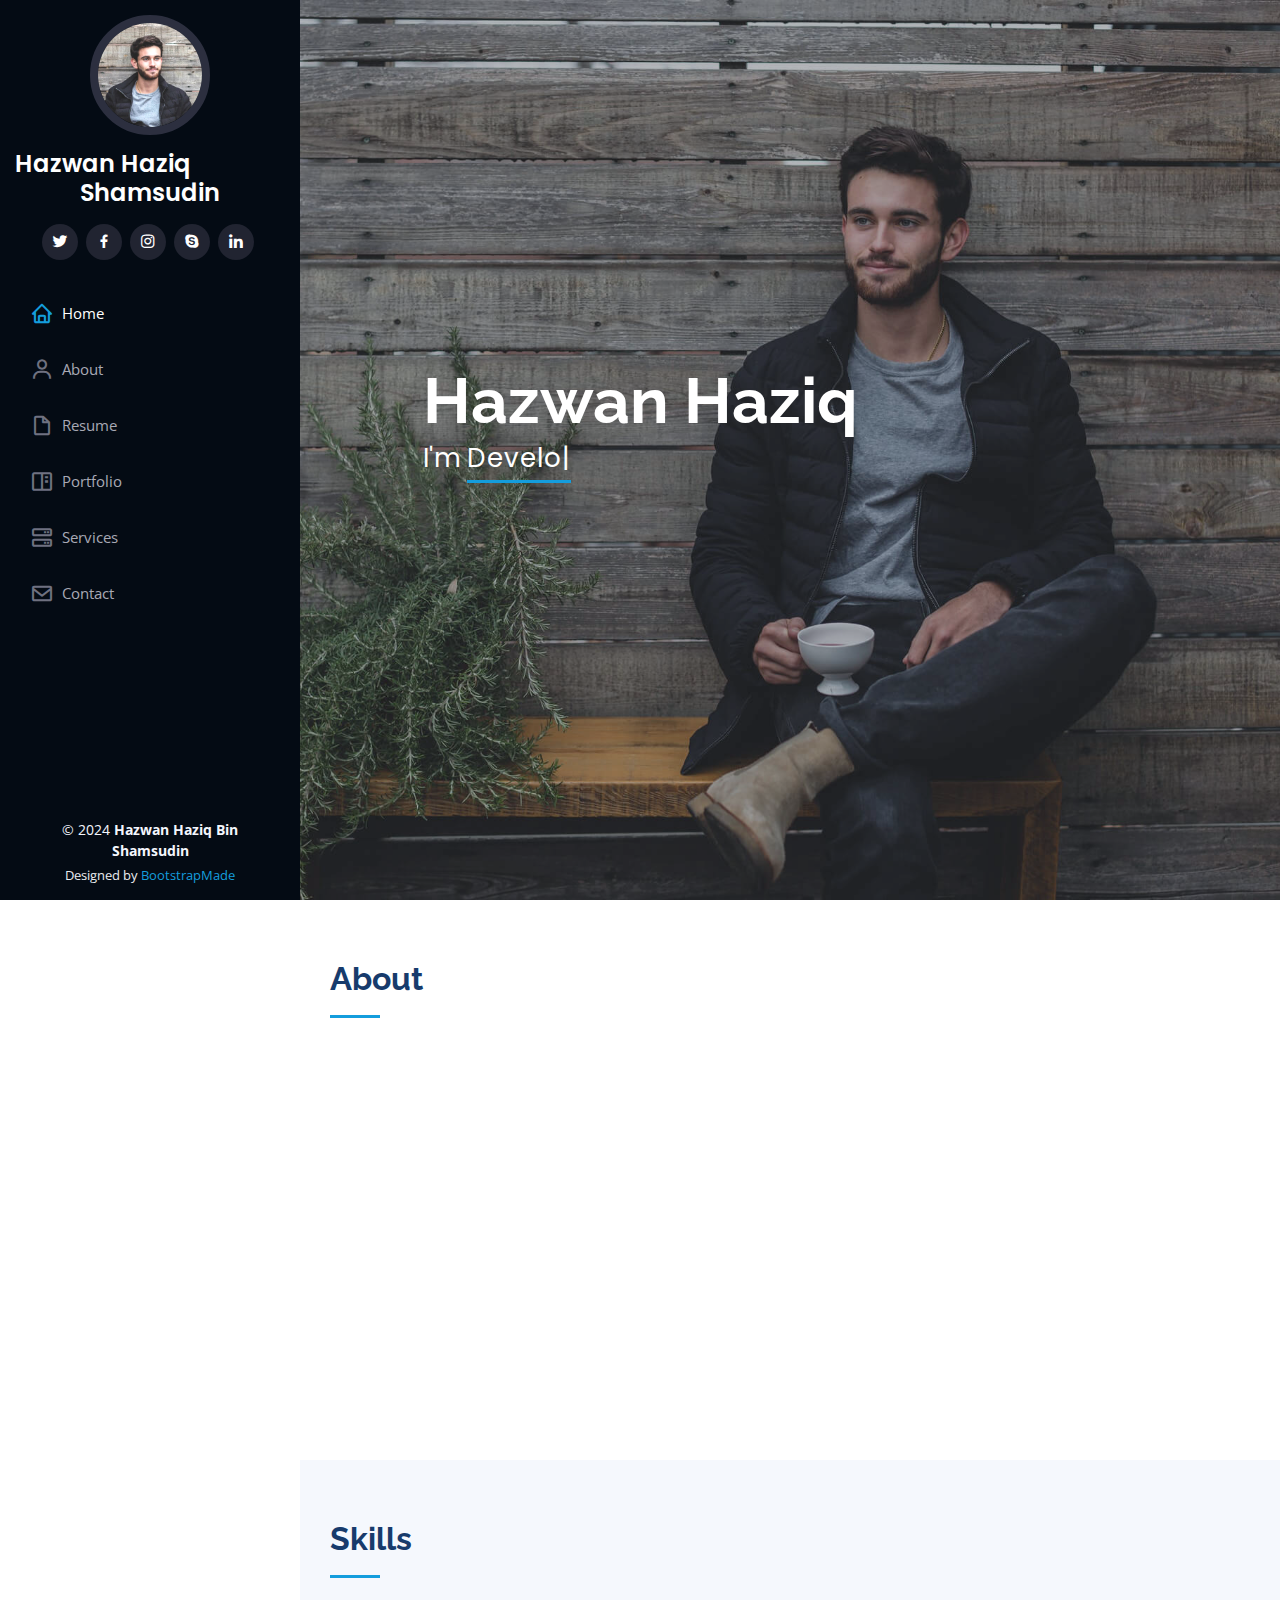
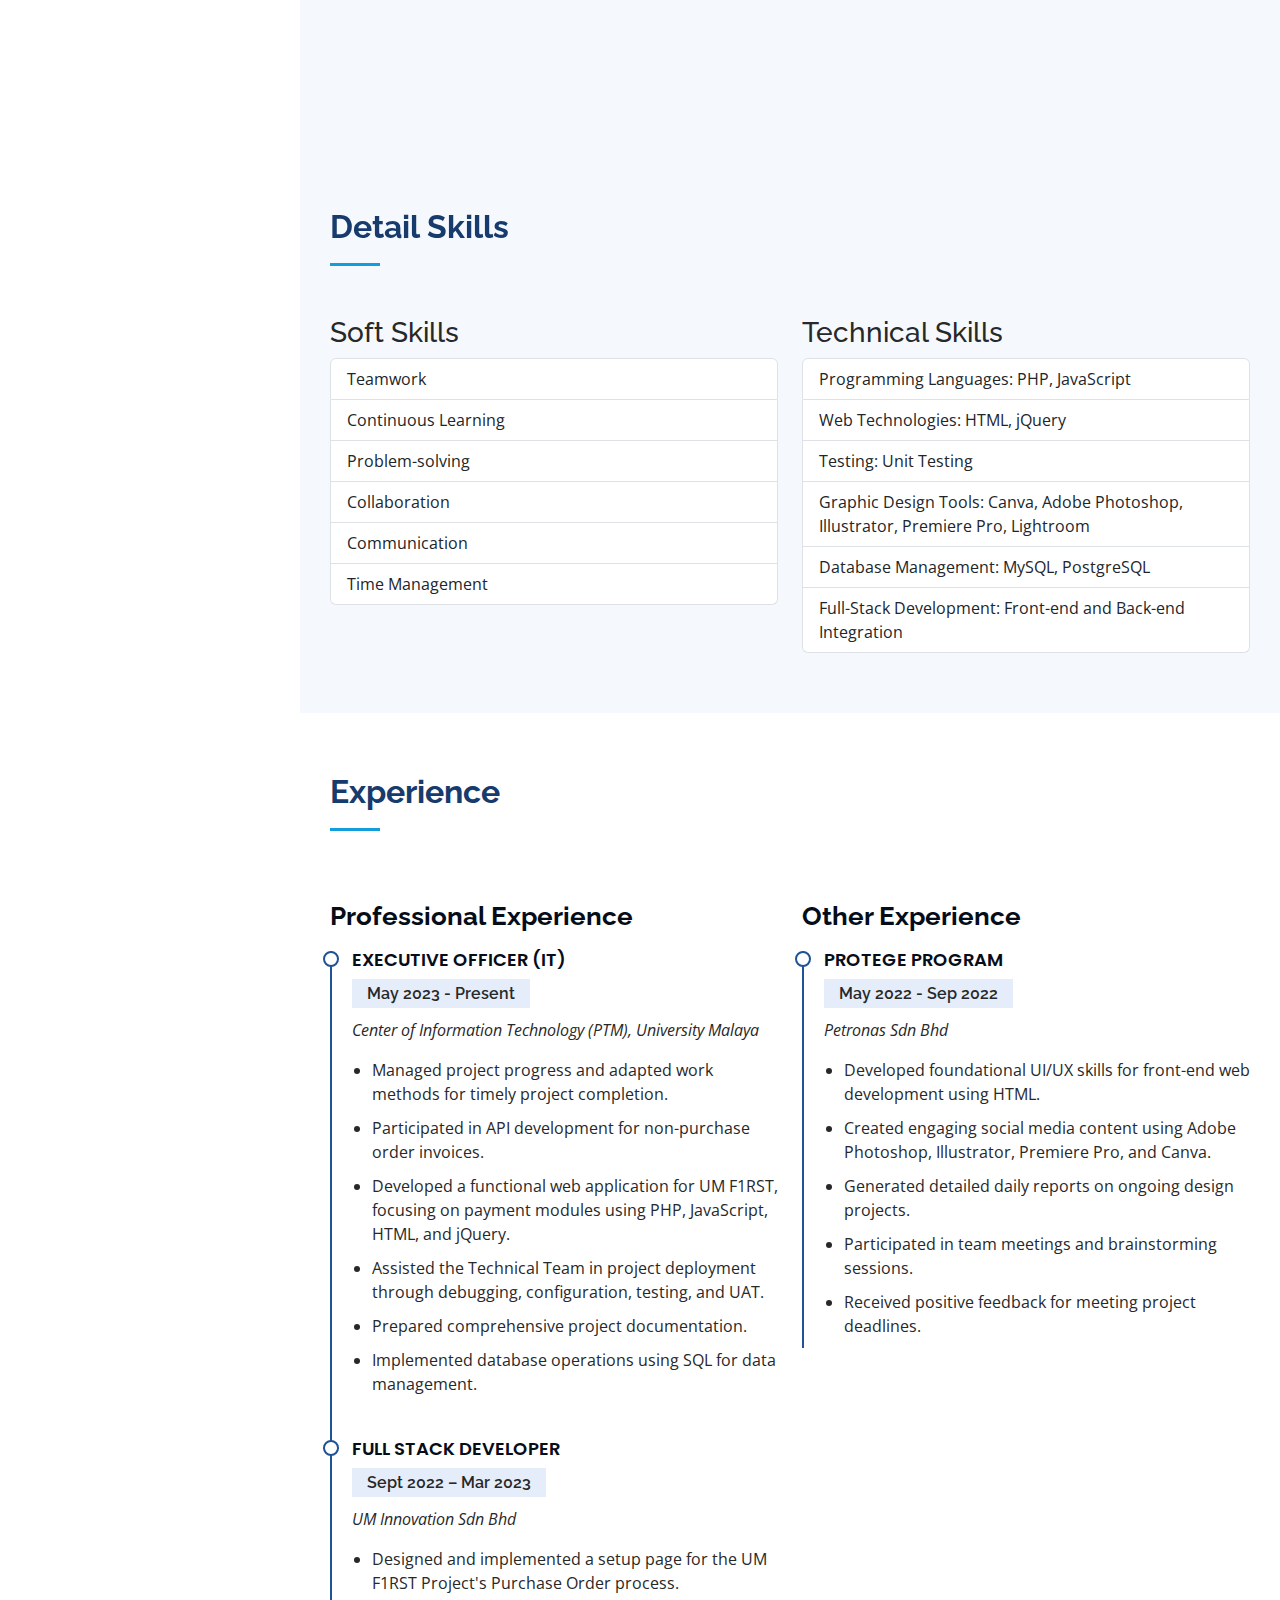
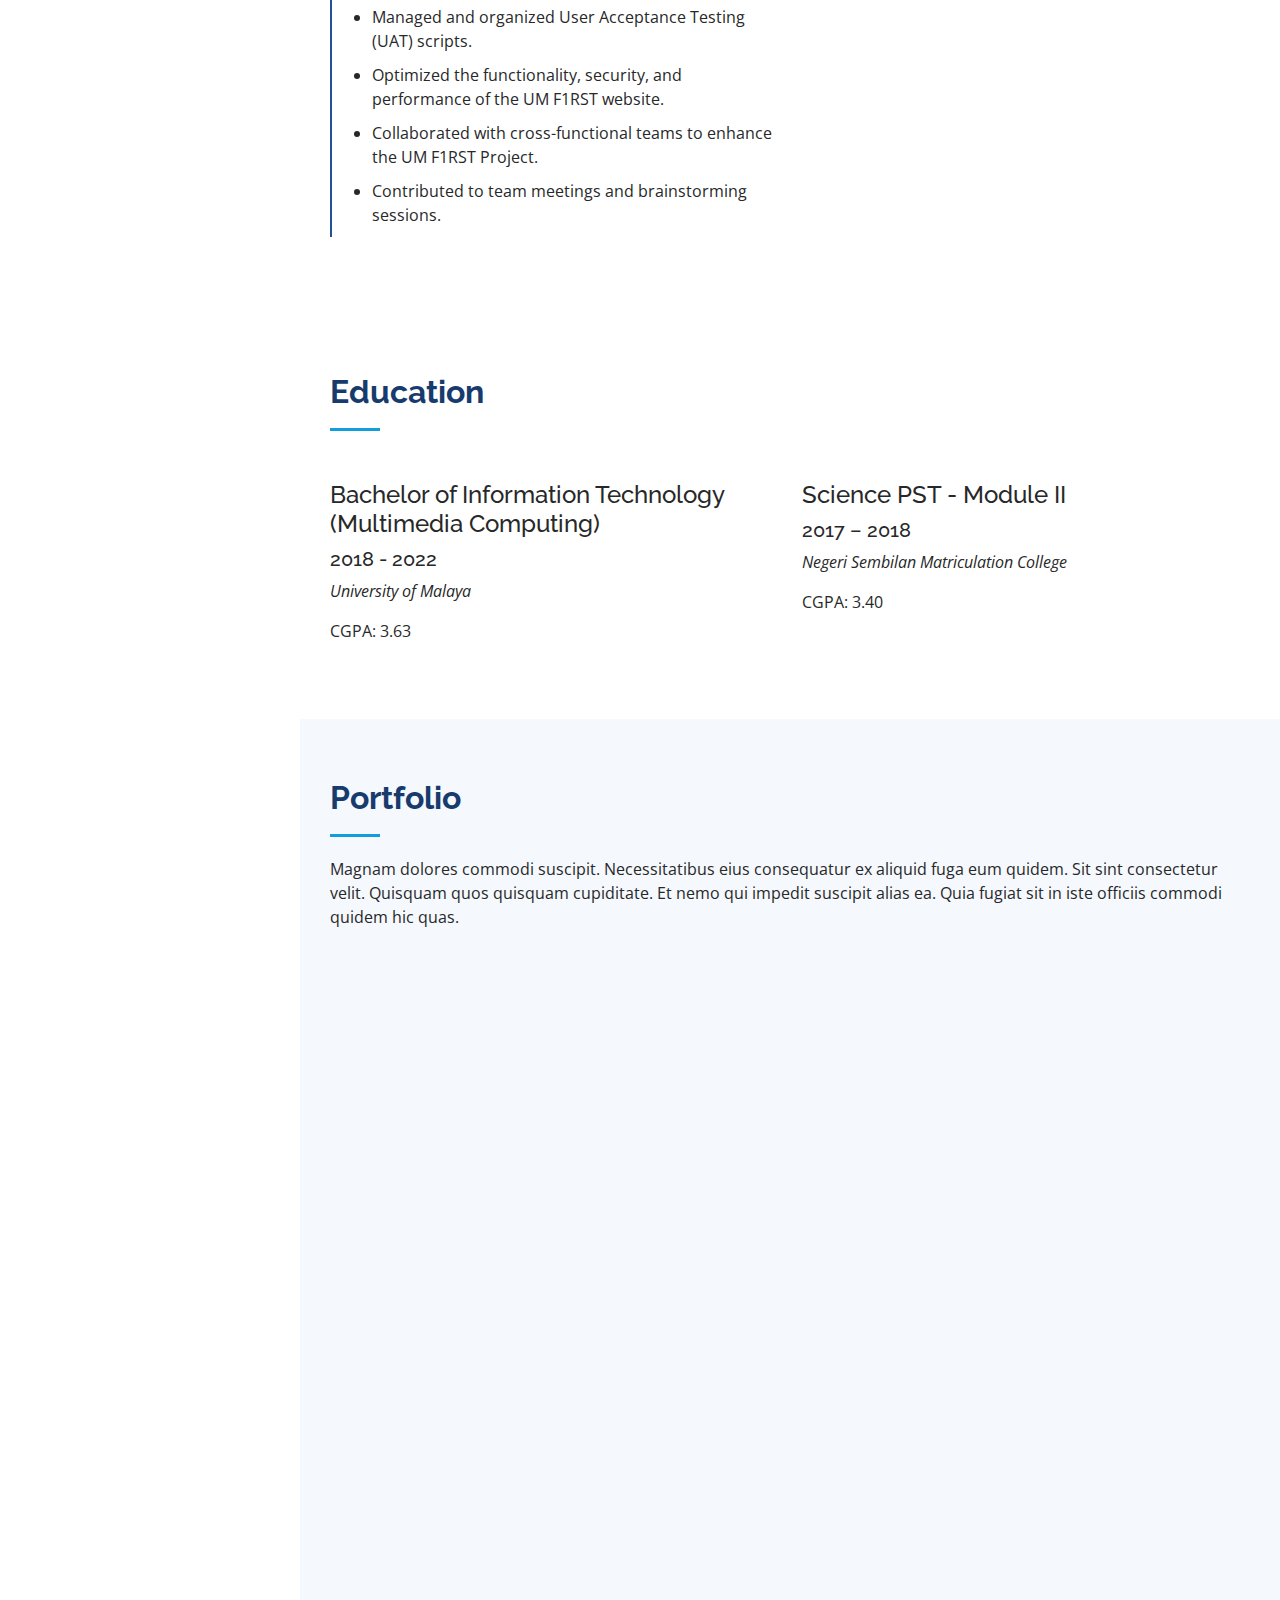
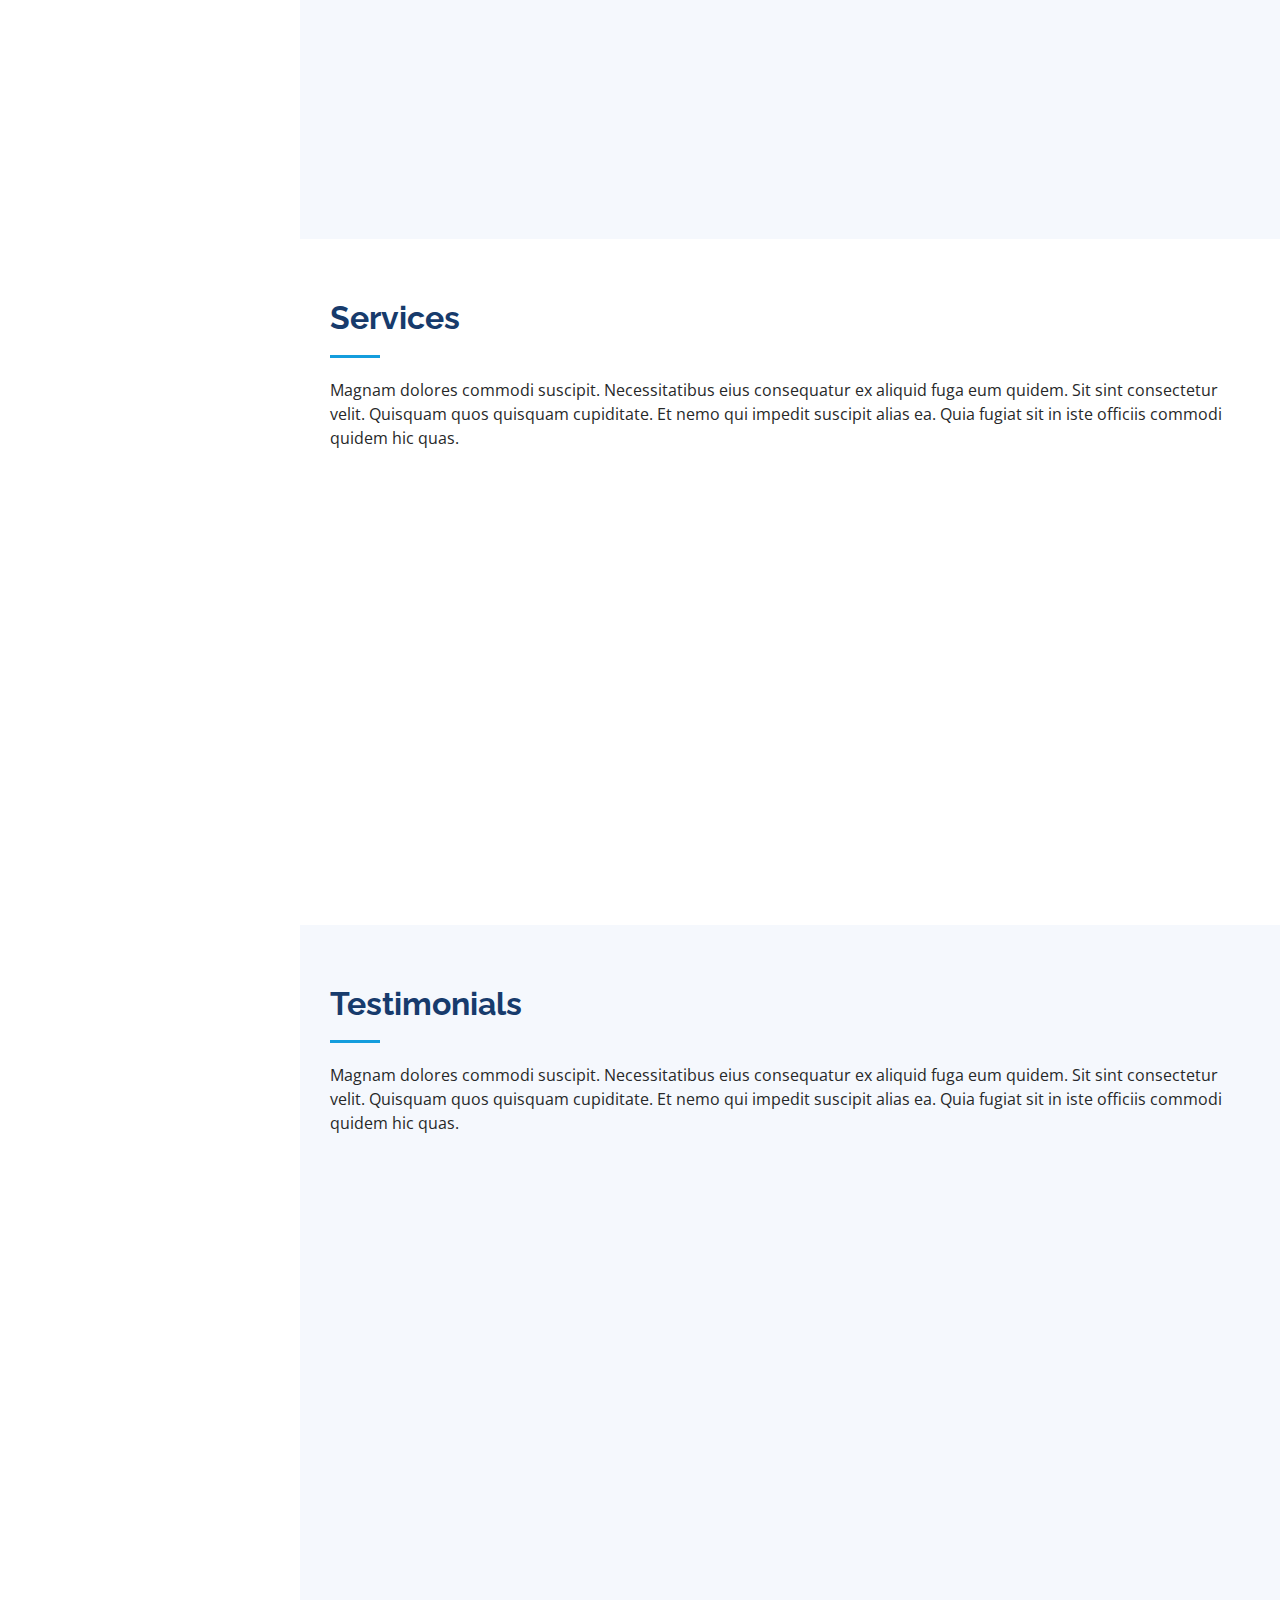
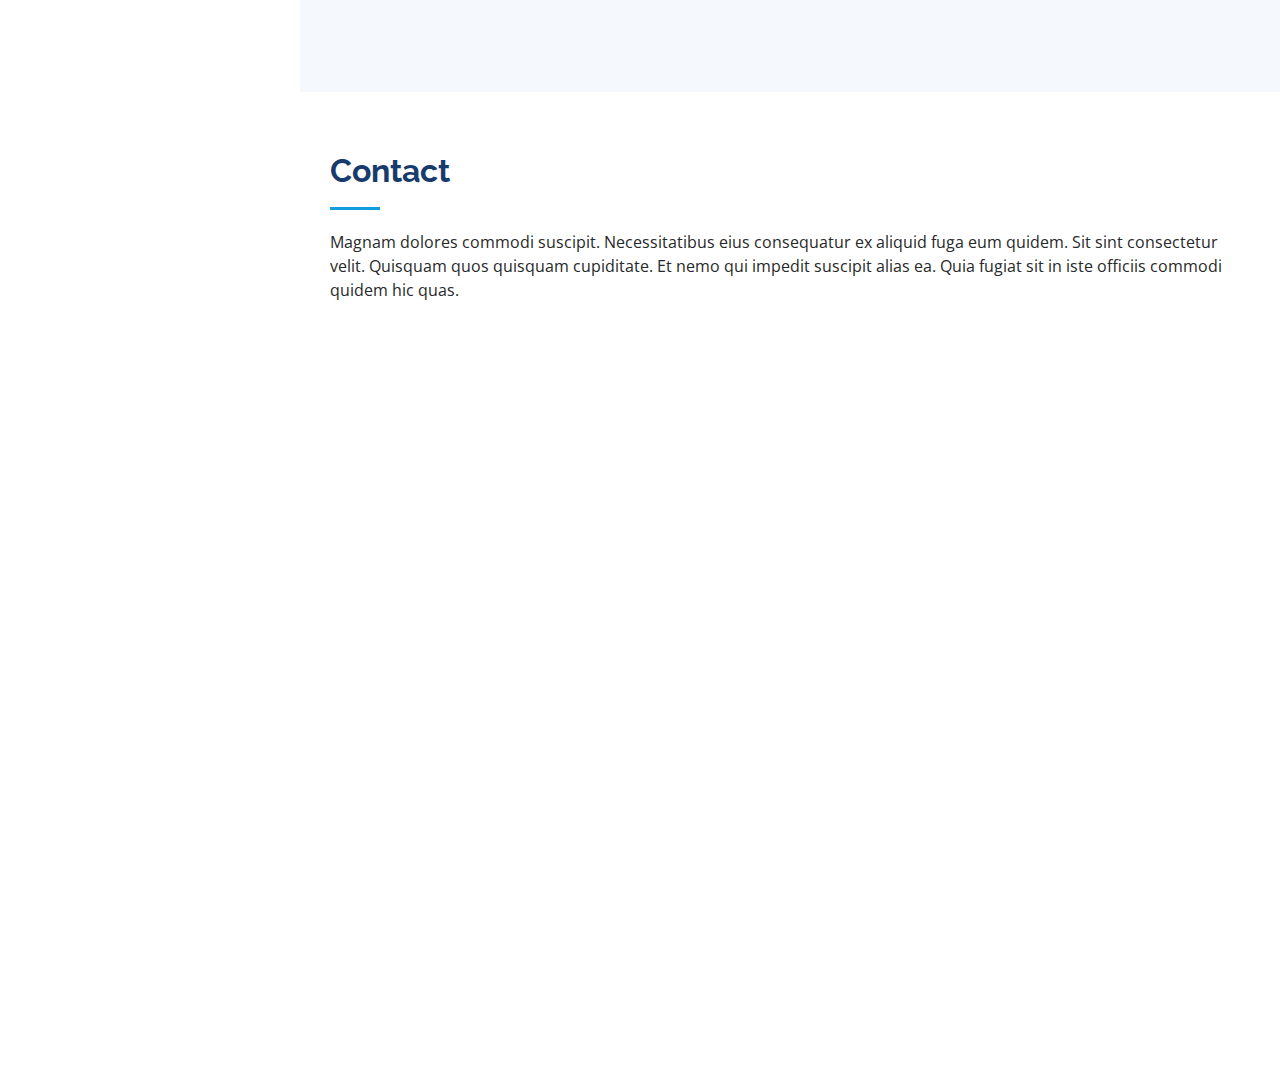
==== index.html @ f0f57003 "hantar" ====
<!DOCTYPE html>
<html lang="en">

<head>
  <meta charset="utf-8">
  <meta content="width=device-width, initial-scale=1.0" name="viewport">

  <title>iPortfolio Bootstrap Template - Index</title>
  <meta content="" name="description">
  <meta content="" name="keywords">

  <!-- Favicons -->
  <link href="assets/img/favicon.png" rel="icon">
  <link href="assets/img/apple-touch-icon.png" rel="apple-touch-icon">

  <!-- Google Fonts -->
  <link href="https://fonts.googleapis.com/css?family=Open+Sans:300,300i,400,400i,600,600i,700,700i|Raleway:300,300i,400,400i,500,500i,600,600i,700,700i|Poppins:300,300i,400,400i,500,500i,600,600i,700,700i" rel="stylesheet">

  <!-- Vendor CSS Files -->
  <link href="assets/vendor/aos/aos.css" rel="stylesheet">
  <link href="assets/vendor/bootstrap/css/bootstrap.min.css" rel="stylesheet">
  <link href="assets/vendor/bootstrap-icons/bootstrap-icons.css" rel="stylesheet">
  <link href="assets/vendor/boxicons/css/boxicons.min.css" rel="stylesheet">
  <link href="assets/vendor/glightbox/css/glightbox.min.css" rel="stylesheet">
  <link href="assets/vendor/swiper/swiper-bundle.min.css" rel="stylesheet">

  <!-- Template Main CSS File -->
  <link href="assets/css/style.css" rel="stylesheet">

  <!-- =======================================================
  * Template Name: iPortfolio
  * Template URL: https://bootstrapmade.com/iportfolio-bootstrap-portfolio-websites-template/
  * Updated: Mar 17 2024 with Bootstrap v5.3.3
  * Author: BootstrapMade.com
  * License: https://bootstrapmade.com/license/
  ======================================================== -->
</head>

<body>

  <!-- ======= Mobile nav toggle button ======= -->
  <i class="bi bi-list mobile-nav-toggle d-xl-none"></i>

  <!-- ======= Header ======= -->
  <header id="header">
    <div class="d-flex flex-column">

      <div class="profile">
        <img src="assets/img/profile-img.jpg" alt="" class="img-fluid rounded-circle">
        <h1 class="text-light"><a href="index.html">Hazwan Haziq Shamsudin</a></h1>
        <div class="social-links mt-3 text-center">
          <a href="#" class="twitter"><i class="bx bxl-twitter"></i></a>
          <a href="#" class="facebook"><i class="bx bxl-facebook"></i></a>
          <a href="#" class="instagram"><i class="bx bxl-instagram"></i></a>
          <a href="#" class="google-plus"><i class="bx bxl-skype"></i></a>
          <a href="#" class="linkedin"><i class="bx bxl-linkedin"></i></a>
        </div>
      </div>

      <nav id="navbar" class="nav-menu navbar">
        <ul>
          <li><a href="#hero" class="nav-link scrollto active"><i class="bx bx-home"></i> <span>Home</span></a></li>
          <li><a href="#about" class="nav-link scrollto"><i class="bx bx-user"></i> <span>About</span></a></li>
          <li><a href="#resume" class="nav-link scrollto"><i class="bx bx-file-blank"></i> <span>Resume</span></a></li>
          <li><a href="#portfolio" class="nav-link scrollto"><i class="bx bx-book-content"></i> <span>Portfolio</span></a></li>
          <li><a href="#services" class="nav-link scrollto"><i class="bx bx-server"></i> <span>Services</span></a></li>
          <li><a href="#contact" class="nav-link scrollto"><i class="bx bx-envelope"></i> <span>Contact</span></a></li>
        </ul>
      </nav><!-- .nav-menu -->
    </div>
  </header><!-- End Header -->

  <!-- ======= Hero Section ======= -->
  <section id="hero" class="d-flex flex-column justify-content-center align-items-center">
    <div class="hero-container" data-aos="fade-in">
      <h1>Hazwan Haziq</h1>
      <p>I'm <span class="typed" data-typed-items="Developer, Programmer, Smart, Handsome"></span></p>
    </div>
  </section><!-- End Hero -->

  <main id="main">

    <!-- ======= About Section ======= -->
    <section id="about" class="about">
      <div class="container">

        <div class="section-title">
          <h2>About</h2>
        </div>

        <div class="row">
          <div class="col-lg-4" data-aos="fade-right">
            <img src="assets/img/profile-img.jpg" class="img-fluid" alt="">
          </div>
          <div class="col-lg-8 pt-4 pt-lg-0 content" data-aos="fade-left">
            <h3>Software Engineer &amp; Web Developer.</h3>
            <p class="fst-italic">
              Experienced Software Engineer with a Bachelor's degree in Information Technology 
            from the University of Malaya. Skilled in full-stack development, project management, 
            and technical support. Proficient in PHP, JavaScript, HTML, jQuery, and database 
            management. Proven track record of delivering high-quality web applications and 
            optimizing workflows. Seeking a dynamic role to leverage expertise in software 
            development and contribute effectively to innovative projects. 
            </p>
            <div class="row">
              <div class="col-lg-6">
                <ul>
                  <li><i class="bi bi-chevron-right"></i> <strong>Phone:</strong> <span>0173119159</span></li>
                  <li><i class="bi bi-chevron-right"></i> <strong>Email:</strong> <span>hzwnhzq99@gmail.com</span></li>
                  <li><i class="bi bi-chevron-right"></i> <strong>Location:</strong> <span>Rawang, Selangor</span></li>
                </ul>
              </div>
              <div class="col-lg-6">
                <ul>
                  <li><i class="bi bi-chevron-right"></i> <strong>Education:</strong> <span>Degree</span></li>
                  <li><i class="bi bi-chevron-right"></i> <strong>Transport:</strong> <span>Own Transportation</span></li>
                  <li><i class="bi bi-chevron-right"></i> <strong>Availability:</strong> <span>1 Month after notice</span></li>
                </ul>
              </div>
            </div>
            
          </div>
        </div>

      </div>
    </section><!-- End About Section -->

    <!-- ======= Facts Section ======= -->
    <!-- <section id="facts" class="facts">
      <div class="container">

        <div class="section-title">
          <h2>Facts</h2>
          <p>Magnam dolores commodi suscipit. Necessitatibus eius consequatur ex aliquid fuga eum quidem. Sit sint consectetur velit. Quisquam quos quisquam cupiditate. Et nemo qui impedit suscipit alias ea. Quia fugiat sit in iste officiis commodi quidem hic quas.</p>
        </div>

        <div class="row no-gutters">

          <div class="col-lg-3 col-md-6 d-md-flex align-items-md-stretch" data-aos="fade-up">
            <div class="count-box">
              <i class="bi bi-emoji-smile"></i>
              <span data-purecounter-start="0" data-purecounter-end="232" data-purecounter-duration="1" class="purecounter"></span>
              <p><strong>Happy Clients</strong> consequuntur quae</p>
            </div>
          </div>

          <div class="col-lg-3 col-md-6 d-md-flex align-items-md-stretch" data-aos="fade-up" data-aos-delay="100">
            <div class="count-box">
              <i class="bi bi-journal-richtext"></i>
              <span data-purecounter-start="0" data-purecounter-end="521" data-purecounter-duration="1" class="purecounter"></span>
              <p><strong>Projects</strong> adipisci atque cum quia aut</p>
            </div>
          </div>

          <div class="col-lg-3 col-md-6 d-md-flex align-items-md-stretch" data-aos="fade-up" data-aos-delay="200">
            <div class="count-box">
              <i class="bi bi-headset"></i>
              <span data-purecounter-start="0" data-purecounter-end="1453" data-purecounter-duration="1" class="purecounter"></span>
              <p><strong>Hours Of Support</strong> aut commodi quaerat</p>
            </div>
          </div>

          <div class="col-lg-3 col-md-6 d-md-flex align-items-md-stretch" data-aos="fade-up" data-aos-delay="300">
            <div class="count-box">
              <i class="bi bi-people"></i>
              <span data-purecounter-start="0" data-purecounter-end="32" data-purecounter-duration="1" class="purecounter"></span>
              <p><strong>Hard Workers</strong> rerum asperiores dolor</p>
            </div>
          </div>

        </div>

      </div>
    </section>End Facts Section -->

    <!-- ======= Skills Section ======= -->
    <section id="skills" class="skills section-bg">
      <div class="container">

        <div class="section-title">
          <h2>Skills</h2>
        </div>

        <div class="row skills-content">

          <div class="col-lg-6" data-aos="fade-up">

            <div class="progress">
              <span class="skill">HTML <i class="val">100%</i></span>
              <div class="progress-bar-wrap">
                <div class="progress-bar" role="progressbar" aria-valuenow="100" aria-valuemin="0" aria-valuemax="100"></div>
              </div>
            </div>

            <div class="progress">
              <span class="skill">CSS <i class="val">90%</i></span>
              <div class="progress-bar-wrap">
                <div class="progress-bar" role="progressbar" aria-valuenow="90" aria-valuemin="0" aria-valuemax="100"></div>
              </div>
            </div>

            <div class="progress">
              <span class="skill">JavaScript <i class="val">75%</i></span>
              <div class="progress-bar-wrap">
                <div class="progress-bar" role="progressbar" aria-valuenow="75" aria-valuemin="0" aria-valuemax="100"></div>
              </div>
            </div>

          </div>

          <div class="col-lg-6" data-aos="fade-up" data-aos-delay="100">

            <div class="progress">
              <span class="skill">PHP <i class="val">100%</i></span>
              <div class="progress-bar-wrap">
                <div class="progress-bar" role="progressbar" aria-valuenow="100" aria-valuemin="0" aria-valuemax="100"></div>
              </div>
            </div>

            <div class="progress">
              <span class="skill">Laravel <i class="val">90%</i></span>
              <div class="progress-bar-wrap">
                <div class="progress-bar" role="progressbar" aria-valuenow="90" aria-valuemin="0" aria-valuemax="100"></div>
              </div>
            </div>

            <div class="progress">
              <span class="skill">Photoshop <i class="val">80%</i></span>
              <div class="progress-bar-wrap">
                <div class="progress-bar" role="progressbar" aria-valuenow="80" aria-valuemin="0" aria-valuemax="100"></div>
              </div>
            </div>

          </div>
          <div class="section-title">
            <h2>Detail Skills</h2>
          </div>
          <div class="col-lg-6">
            <h3>Soft Skills</h3>
            <ul class="list-group">
              <li class="list-group-item">Teamwork</li>
              <li class="list-group-item">Continuous Learning</li>
              <li class="list-group-item">Problem-solving</li>
              <li class="list-group-item">Collaboration</li>
              <li class="list-group-item">Communication</li>
              <li class="list-group-item">Time Management</li>
            </ul>
          </div>
          <div class="col-lg-6">
            <h3>Technical Skills</h3>
            <ul class="list-group">
              <li class="list-group-item">Programming Languages: PHP, JavaScript</li>
              <li class="list-group-item">Web Technologies: HTML, jQuery</li>
              <li class="list-group-item">Testing: Unit Testing</li>
              <li class="list-group-item">Graphic Design Tools: Canva, Adobe Photoshop, Illustrator, Premiere Pro, Lightroom</li>
              <li class="list-group-item">Database Management: MySQL, PostgreSQL</li>
              <li class="list-group-item">Full-Stack Development: Front-end and Back-end Integration</li>
            </ul>
          </div>
        </div>

        </div>

      </div>
    </section><!-- End Skills Section -->

    <!-- ======= Resume Section ======= -->
    <section id="experience" class="resume">
      <div class="container">
        <div class="section-title">
          <h2>Experience</h2>
        </div>
        <div class="row">
          <div class="col-lg-6">
            <h3 class="resume-title">Professional Experience</h3>
            <div class="resume-item">
              <h4>Executive Officer (IT)</h4>
              <h5>May 2023 - Present</h5>
              <p><em>Center of Information Technology (PTM), University Malaya</em></p>
              <ul>
                <li>Managed project progress and adapted work methods for timely project completion.</li>
                <li>Participated in API development for non-purchase order invoices.</li>
                <li>Developed a functional web application for UM F1RST, focusing on payment modules using PHP, JavaScript, HTML, and jQuery.</li>
                <li>Assisted the Technical Team in project deployment through debugging, configuration, testing, and UAT.</li>
                <li>Prepared comprehensive project documentation.</li>
                <li>Implemented database operations using SQL for data management.</li>
              </ul>
            </div>
            <div class="resume-item">
              <h4>Full Stack Developer</h4>
              <h5>Sept 2022 – Mar 2023</h5>
              <p><em>UM Innovation Sdn Bhd</em></p>
              <ul>
                <li>Designed and implemented a setup page for the UM F1RST Project's Purchase Order process.</li>
                <li>Managed and organized User Acceptance Testing (UAT) scripts.</li>
                <li>Optimized the functionality, security, and performance of the UM F1RST website.</li>
                <li>Collaborated with cross-functional teams to enhance the UM F1RST Project.</li>
                <li>Contributed to team meetings and brainstorming sessions.</li>
              </ul>
            </div>
          </div>
          <div class="col-lg-6">
            <h3 class="resume-title">Other Experience</h3>
            <div class="resume-item">
              <h4>Protege Program</h4>
              <h5>May 2022 - Sep 2022</h5>
              <p><em>Petronas Sdn Bhd</em></p>
              <ul>
                <li>Developed foundational UI/UX skills for front-end web development using HTML.</li>
                <li>Created engaging social media content using Adobe Photoshop, Illustrator, Premiere Pro, and Canva.</li>
                <li>Generated detailed daily reports on ongoing design projects.</li>
                <li>Participated in team meetings and brainstorming sessions.</li>
                <li>Received positive feedback for meeting project deadlines.</li>
              </ul>
            </div>
          </div>
        </div>
      </div>
    </section><!-- End Experience Section -->

    <section id="education" class="education">
      <div class="container">
        <div class="section-title">
          <h2>Education</h2>
        </div>
        <div class="row">
          <div class="col-lg-6">
            <div class="education-item">
              <h4>Bachelor of Information Technology (Multimedia Computing)</h4>
              <h5>2018 - 2022</h5>
              <p><em>University of Malaya</em></p>
              <p>CGPA: 3.63</p>
            </div>
          </div>
          <div class="col-lg-6">
            <div class="education-item">
              <h4>Science PST - Module II</h4>
              <h5>2017 – 2018</h5>
              <p><em>Negeri Sembilan Matriculation College</em></p>
              <p>CGPA: 3.40</p>
            </div>
          </div>
        </div>
      </div>
    </section><!-- End Education Section -->

    <!-- ======= Portfolio Section ======= -->
    <section id="portfolio" class="portfolio section-bg">
      <div class="container">

        <div class="section-title">
          <h2>Portfolio</h2>
          <p>Magnam dolores commodi suscipit. Necessitatibus eius consequatur ex aliquid fuga eum quidem. Sit sint consectetur velit. Quisquam quos quisquam cupiditate. Et nemo qui impedit suscipit alias ea. Quia fugiat sit in iste officiis commodi quidem hic quas.</p>
        </div>

        <div class="row" data-aos="fade-up">
          <div class="col-lg-12 d-flex justify-content-center">
            <ul id="portfolio-flters">
              <li data-filter="*" class="filter-active">All</li>
              <li data-filter=".filter-app">App</li>
              <li data-filter=".filter-card">Card</li>
              <li data-filter=".filter-web">Web</li>
            </ul>
          </div>
        </div>

        <div class="row portfolio-container" data-aos="fade-up" data-aos-delay="100">

          <div class="col-lg-4 col-md-6 portfolio-item filter-app">
            <div class="portfolio-wrap">
              <img src="assets/img/portfolio/portfolio-1.jpg" class="img-fluid" alt="">
              <div class="portfolio-links">
                <a href="assets/img/portfolio/portfolio-1.jpg" data-gallery="portfolioGallery" class="portfolio-lightbox" title="App 1"><i class="bx bx-plus"></i></a>
                <a href="portfolio-details.html" title="More Details"><i class="bx bx-link"></i></a>
              </div>
            </div>
          </div>

          <div class="col-lg-4 col-md-6 portfolio-item filter-web">
            <div class="portfolio-wrap">
              <img src="assets/img/portfolio/portfolio-2.jpg" class="img-fluid" alt="">
              <div class="portfolio-links">
                <a href="assets/img/portfolio/portfolio-2.jpg" data-gallery="portfolioGallery" class="portfolio-lightbox" title="Web 3"><i class="bx bx-plus"></i></a>
                <a href="portfolio-details.html" title="More Details"><i class="bx bx-link"></i></a>
              </div>
            </div>
          </div>

          <div class="col-lg-4 col-md-6 portfolio-item filter-app">
            <div class="portfolio-wrap">
              <img src="assets/img/portfolio/portfolio-3.jpg" class="img-fluid" alt="">
              <div class="portfolio-links">
                <a href="assets/img/portfolio/portfolio-3.jpg" data-gallery="portfolioGallery" class="portfolio-lightbox" title="App 2"><i class="bx bx-plus"></i></a>
                <a href="portfolio-details.html" title="More Details"><i class="bx bx-link"></i></a>
              </div>
            </div>
          </div>

          <div class="col-lg-4 col-md-6 portfolio-item filter-card">
            <div class="portfolio-wrap">
              <img src="assets/img/portfolio/portfolio-4.jpg" class="img-fluid" alt="">
              <div class="portfolio-links">
                <a href="assets/img/portfolio/portfolio-4.jpg" data-gallery="portfolioGallery" class="portfolio-lightbox" title="Card 2"><i class="bx bx-plus"></i></a>
                <a href="portfolio-details.html" title="More Details"><i class="bx bx-link"></i></a>
              </div>
            </div>
          </div>

          <div class="col-lg-4 col-md-6 portfolio-item filter-web">
            <div class="portfolio-wrap">
              <img src="assets/img/portfolio/portfolio-5.jpg" class="img-fluid" alt="">
              <div class="portfolio-links">
                <a href="assets/img/portfolio/portfolio-5.jpg" data-gallery="portfolioGallery" class="portfolio-lightbox" title="Web 2"><i class="bx bx-plus"></i></a>
                <a href="portfolio-details.html" title="More Details"><i class="bx bx-link"></i></a>
              </div>
            </div>
          </div>

          <div class="col-lg-4 col-md-6 portfolio-item filter-app">
            <div class="portfolio-wrap">
              <img src="assets/img/portfolio/portfolio-6.jpg" class="img-fluid" alt="">
              <div class="portfolio-links">
                <a href="assets/img/portfolio/portfolio-6.jpg" data-gallery="portfolioGallery" class="portfolio-lightbox" title="App 3"><i class="bx bx-plus"></i></a>
                <a href="portfolio-details.html" title="More Details"><i class="bx bx-link"></i></a>
              </div>
            </div>
          </div>

          <div class="col-lg-4 col-md-6 portfolio-item filter-card">
            <div class="portfolio-wrap">
              <img src="assets/img/portfolio/portfolio-7.jpg" class="img-fluid" alt="">
              <div class="portfolio-links">
                <a href="assets/img/portfolio/portfolio-7.jpg" data-gallery="portfolioGallery" class="portfolio-lightbox" title="Card 1"><i class="bx bx-plus"></i></a>
                <a href="portfolio-details.html" title="More Details"><i class="bx bx-link"></i></a>
              </div>
            </div>
          </div>

          <div class="col-lg-4 col-md-6 portfolio-item filter-card">
            <div class="portfolio-wrap">
              <img src="assets/img/portfolio/portfolio-8.jpg" class="img-fluid" alt="">
              <div class="portfolio-links">
                <a href="assets/img/portfolio/portfolio-8.jpg" data-gallery="portfolioGallery" class="portfolio-lightbox" title="Card 3"><i class="bx bx-plus"></i></a>
                <a href="portfolio-details.html" title="More Details"><i class="bx bx-link"></i></a>
              </div>
            </div>
          </div>

          <div class="col-lg-4 col-md-6 portfolio-item filter-web">
            <div class="portfolio-wrap">
              <img src="assets/img/portfolio/portfolio-9.jpg" class="img-fluid" alt="">
              <div class="portfolio-links">
                <a href="assets/img/portfolio/portfolio-9.jpg" data-gallery="portfolioGallery" class="portfolio-lightbox" title="Web 3"><i class="bx bx-plus"></i></a>
                <a href="portfolio-details.html" title="More Details"><i class="bx bx-link"></i></a>
              </div>
            </div>
          </div>

        </div>

      </div>
    </section><!-- End Portfolio Section -->

    <!-- ======= Services Section ======= -->
    <section id="services" class="services">
      <div class="container">

        <div class="section-title">
          <h2>Services</h2>
          <p>Magnam dolores commodi suscipit. Necessitatibus eius consequatur ex aliquid fuga eum quidem. Sit sint consectetur velit. Quisquam quos quisquam cupiditate. Et nemo qui impedit suscipit alias ea. Quia fugiat sit in iste officiis commodi quidem hic quas.</p>
        </div>

        <div class="row">
          <div class="col-lg-4 col-md-6 icon-box" data-aos="fade-up">
            <div class="icon"><i class="bi bi-briefcase"></i></div>
            <h4 class="title"><a href="">Lorem Ipsum</a></h4>
            <p class="description">Voluptatum deleniti atque corrupti quos dolores et quas molestias excepturi sint occaecati cupiditate non provident</p>
          </div>
          <div class="col-lg-4 col-md-6 icon-box" data-aos="fade-up" data-aos-delay="100">
            <div class="icon"><i class="bi bi-card-checklist"></i></div>
            <h4 class="title"><a href="">Dolor Sitema</a></h4>
            <p class="description">Minim veniam, quis nostrud exercitation ullamco laboris nisi ut aliquip ex ea commodo consequat tarad limino ata</p>
          </div>
          <div class="col-lg-4 col-md-6 icon-box" data-aos="fade-up" data-aos-delay="200">
            <div class="icon"><i class="bi bi-bar-chart"></i></div>
            <h4 class="title"><a href="">Sed ut perspiciatis</a></h4>
            <p class="description">Duis aute irure dolor in reprehenderit in voluptate velit esse cillum dolore eu fugiat nulla pariatur</p>
          </div>
          <div class="col-lg-4 col-md-6 icon-box" data-aos="fade-up" data-aos-delay="300">
            <div class="icon"><i class="bi bi-binoculars"></i></div>
            <h4 class="title"><a href="">Magni Dolores</a></h4>
            <p class="description">Excepteur sint occaecat cupidatat non proident, sunt in culpa qui officia deserunt mollit anim id est laborum</p>
          </div>
          <div class="col-lg-4 col-md-6 icon-box" data-aos="fade-up" data-aos-delay="400">
            <div class="icon"><i class="bi bi-brightness-high"></i></div>
            <h4 class="title"><a href="">Nemo Enim</a></h4>
            <p class="description">At vero eos et accusamus et iusto odio dignissimos ducimus qui blanditiis praesentium voluptatum deleniti atque</p>
          </div>
          <div class="col-lg-4 col-md-6 icon-box" data-aos="fade-up" data-aos-delay="500">
            <div class="icon"><i class="bi bi-calendar4-week"></i></div>
            <h4 class="title"><a href="">Eiusmod Tempor</a></h4>
            <p class="description">Et harum quidem rerum facilis est et expedita distinctio. Nam libero tempore, cum soluta nobis est eligendi</p>
          </div>
        </div>

      </div>
    </section><!-- End Services Section -->

    <!-- ======= Testimonials Section ======= -->
    <section id="testimonials" class="testimonials section-bg">
      <div class="container">

        <div class="section-title">
          <h2>Testimonials</h2>
          <p>Magnam dolores commodi suscipit. Necessitatibus eius consequatur ex aliquid fuga eum quidem. Sit sint consectetur velit. Quisquam quos quisquam cupiditate. Et nemo qui impedit suscipit alias ea. Quia fugiat sit in iste officiis commodi quidem hic quas.</p>
        </div>

        <div class="testimonials-slider swiper" data-aos="fade-up" data-aos-delay="100">
          <div class="swiper-wrapper">

            <div class="swiper-slide">
              <div class="testimonial-item" data-aos="fade-up">
                <p>
                  <i class="bx bxs-quote-alt-left quote-icon-left"></i>
                  Proin iaculis purus consequat sem cure digni ssim donec porttitora entum suscipit rhoncus. Accusantium quam, ultricies eget id, aliquam eget nibh et. Maecen aliquam, risus at semper.
                  <i class="bx bxs-quote-alt-right quote-icon-right"></i>
                </p>
                <img src="assets/img/testimonials/testimonials-1.jpg" class="testimonial-img" alt="">
                <h3>Saul Goodman</h3>
                <h4>Ceo &amp; Founder</h4>
              </div>
            </div><!-- End testimonial item -->

            <div class="swiper-slide">
              <div class="testimonial-item" data-aos="fade-up" data-aos-delay="100">
                <p>
                  <i class="bx bxs-quote-alt-left quote-icon-left"></i>
                  Export tempor illum tamen malis malis eram quae irure esse labore quem cillum quid cillum eram malis quorum velit fore eram velit sunt aliqua noster fugiat irure amet legam anim culpa.
                  <i class="bx bxs-quote-alt-right quote-icon-right"></i>
                </p>
                <img src="assets/img/testimonials/testimonials-2.jpg" class="testimonial-img" alt="">
                <h3>Sara Wilsson</h3>
                <h4>Designer</h4>
              </div>
            </div><!-- End testimonial item -->

            <div class="swiper-slide">
              <div class="testimonial-item" data-aos="fade-up" data-aos-delay="200">
                <p>
                  <i class="bx bxs-quote-alt-left quote-icon-left"></i>
                  Enim nisi quem export duis labore cillum quae magna enim sint quorum nulla quem veniam duis minim tempor labore quem eram duis noster aute amet eram fore quis sint minim.
                  <i class="bx bxs-quote-alt-right quote-icon-right"></i>
                </p>
                <img src="assets/img/testimonials/testimonials-3.jpg" class="testimonial-img" alt="">
                <h3>Jena Karlis</h3>
                <h4>Store Owner</h4>
              </div>
            </div><!-- End testimonial item -->

            <div class="swiper-slide">
              <div class="testimonial-item" data-aos="fade-up" data-aos-delay="300">
                <p>
                  <i class="bx bxs-quote-alt-left quote-icon-left"></i>
                  Fugiat enim eram quae cillum dolore dolor amet nulla culpa multos export minim fugiat minim velit minim dolor enim duis veniam ipsum anim magna sunt elit fore quem dolore labore illum veniam.
                  <i class="bx bxs-quote-alt-right quote-icon-right"></i>
                </p>
                <img src="assets/img/testimonials/testimonials-4.jpg" class="testimonial-img" alt="">
                <h3>Matt Brandon</h3>
                <h4>Freelancer</h4>
              </div>
            </div><!-- End testimonial item -->

            <div class="swiper-slide">
              <div class="testimonial-item" data-aos="fade-up" data-aos-delay="400">
                <p>
                  <i class="bx bxs-quote-alt-left quote-icon-left"></i>
                  Quis quorum aliqua sint quem legam fore sunt eram irure aliqua veniam tempor noster veniam enim culpa labore duis sunt culpa nulla illum cillum fugiat legam esse veniam culpa fore nisi cillum quid.
                  <i class="bx bxs-quote-alt-right quote-icon-right"></i>
                </p>
                <img src="assets/img/testimonials/testimonials-5.jpg" class="testimonial-img" alt="">
                <h3>John Larson</h3>
                <h4>Entrepreneur</h4>
              </div>
            </div><!-- End testimonial item -->

          </div>
          <div class="swiper-pagination"></div>
        </div>

      </div>
    </section><!-- End Testimonials Section -->

    <!-- ======= Contact Section ======= -->
    <section id="contact" class="contact">
      <div class="container">

        <div class="section-title">
          <h2>Contact</h2>
          <p>Magnam dolores commodi suscipit. Necessitatibus eius consequatur ex aliquid fuga eum quidem. Sit sint consectetur velit. Quisquam quos quisquam cupiditate. Et nemo qui impedit suscipit alias ea. Quia fugiat sit in iste officiis commodi quidem hic quas.</p>
        </div>

        <div class="row" data-aos="fade-in">

          <div class="col-lg-5 d-flex align-items-stretch">
            <div class="info">
              <div class="address">
                <i class="bi bi-geo-alt"></i>
                <h4>Location:</h4>
                <p>A108 Adam Street, New York, NY 535022</p>
              </div>

              <div class="email">
                <i class="bi bi-envelope"></i>
                <h4>Email:</h4>
                <p>info@example.com</p>
              </div>

              <div class="phone">
                <i class="bi bi-phone"></i>
                <h4>Call:</h4>
                <p>+1 5589 55488 55s</p>
              </div>

              <iframe src="https://www.google.com/maps/embed?pb=!1m14!1m8!1m3!1d12097.433213460943!2d-74.0062269!3d40.7101282!3m2!1i1024!2i768!4f13.1!3m3!1m2!1s0x0%3A0xb89d1fe6bc499443!2sDowntown+Conference+Center!5e0!3m2!1smk!2sbg!4v1539943755621" frameborder="0" style="border:0; width: 100%; height: 290px;" allowfullscreen></iframe>
            </div>

          </div>

          <div class="col-lg-7 mt-5 mt-lg-0 d-flex align-items-stretch">
            <form action="forms/contact.php" method="post" role="form" class="php-email-form">
              <div class="row">
                <div class="form-group col-md-6">
                  <label for="name">Your Name</label>
                  <input type="text" name="name" class="form-control" id="name" required>
                </div>
                <div class="form-group col-md-6">
                  <label for="name">Your Email</label>
                  <input type="email" class="form-control" name="email" id="email" required>
                </div>
              </div>
              <div class="form-group">
                <label for="name">Subject</label>
                <input type="text" class="form-control" name="subject" id="subject" required>
              </div>
              <div class="form-group">
                <label for="name">Message</label>
                <textarea class="form-control" name="message" rows="10" required></textarea>
              </div>
              <div class="my-3">
                <div class="loading">Loading</div>
                <div class="error-message"></div>
                <div class="sent-message">Your message has been sent. Thank you!</div>
              </div>
              <div class="text-center"><button type="submit">Send Message</button></div>
            </form>
          </div>

        </div>

      </div>
    </section><!-- End Contact Section -->

  </main><!-- End #main -->

  <!-- ======= Footer ======= -->
  <footer id="footer">
    <div class="container">
      <div class="copyright">
        &copy; 2024 <strong><span>Hazwan Haziq Bin Shamsudin</span></strong>
      </div>
    </div>
      <div class="credits">
        <!-- All the links in the footer should remain intact. -->
        <!-- You can delete the links only if you purchased the pro version. -->
        <!-- Licensing information: https://bootstrapmade.com/license/ -->
        <!-- Purchase the pro version with working PHP/AJAX contact form: https://bootstrapmade.com/iportfolio-bootstrap-portfolio-websites-template/ -->
        Designed by <a href="https://bootstrapmade.com/">BootstrapMade</a>
      </div>
    </div>
  </footer><!-- End  Footer -->

  <a href="#" class="back-to-top d-flex align-items-center justify-content-center"><i class="bi bi-arrow-up-short"></i></a>

  <!-- Vendor JS Files -->
  <script src="assets/vendor/purecounter/purecounter_vanilla.js"></script>
  <script src="assets/vendor/aos/aos.js"></script>
  <script src="assets/vendor/bootstrap/js/bootstrap.bundle.min.js"></script>
  <script src="assets/vendor/glightbox/js/glightbox.min.js"></script>
  <script src="assets/vendor/isotope-layout/isotope.pkgd.min.js"></script>
  <script src="assets/vendor/swiper/swiper-bundle.min.js"></script>
  <script src="assets/vendor/typed.js/typed.umd.js"></script>
  <script src="assets/vendor/waypoints/noframework.waypoints.js"></script>
  <script src="assets/vendor/php-email-form/validate.js"></script>

  <!-- Template Main JS File -->
  <script src="assets/js/main.js"></script>

</body>

</html>
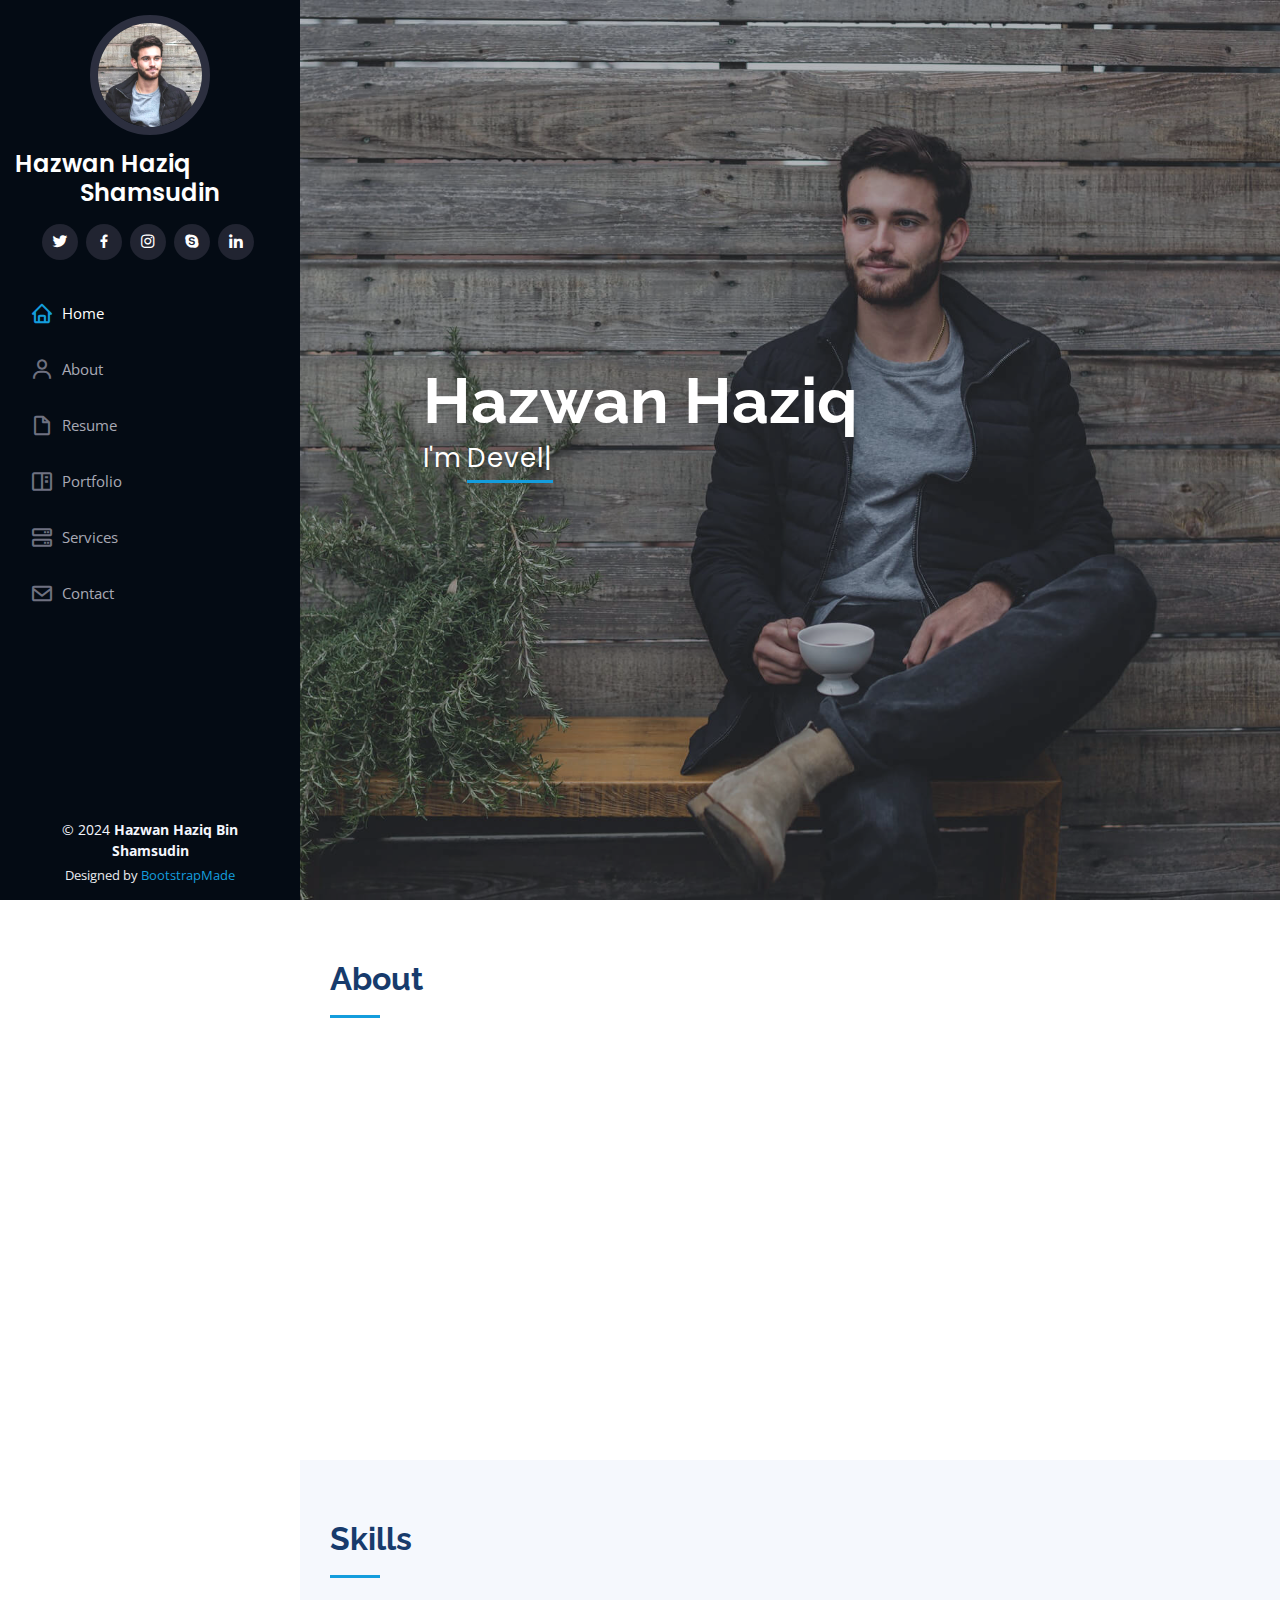
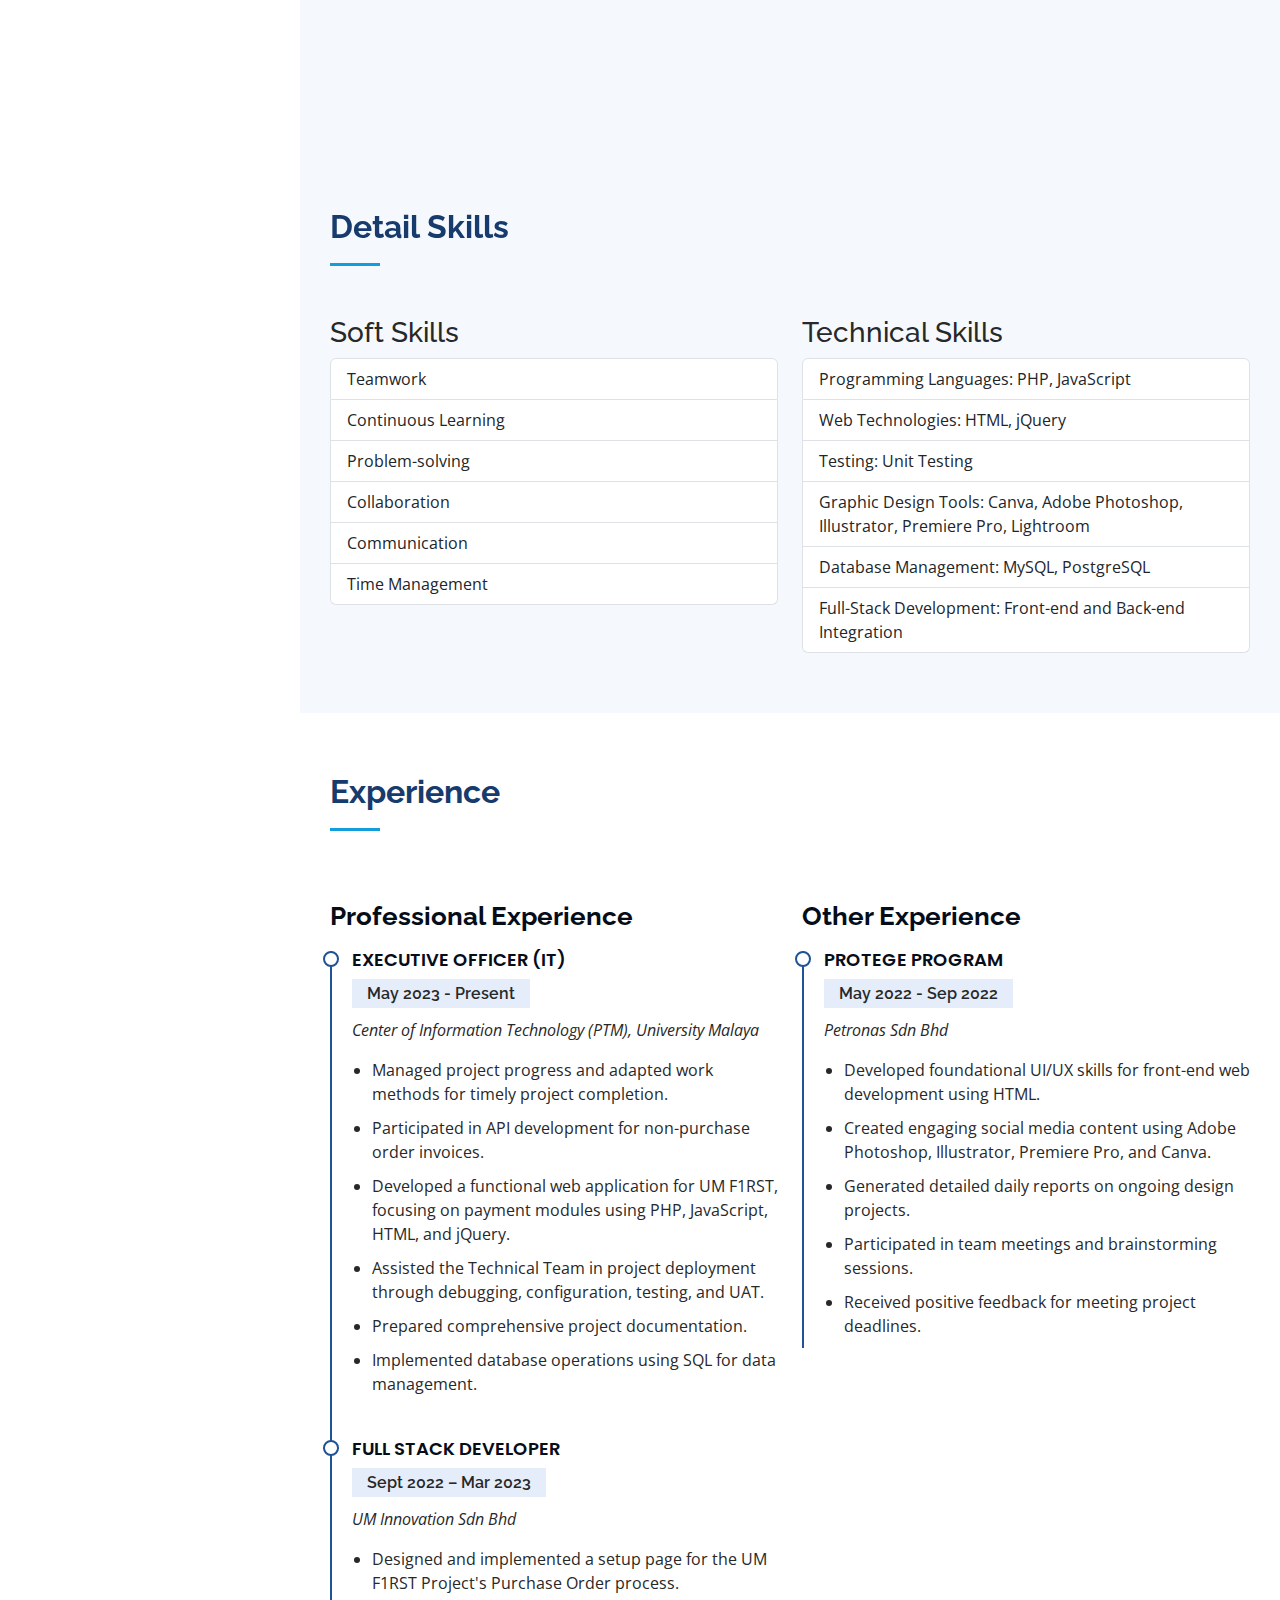
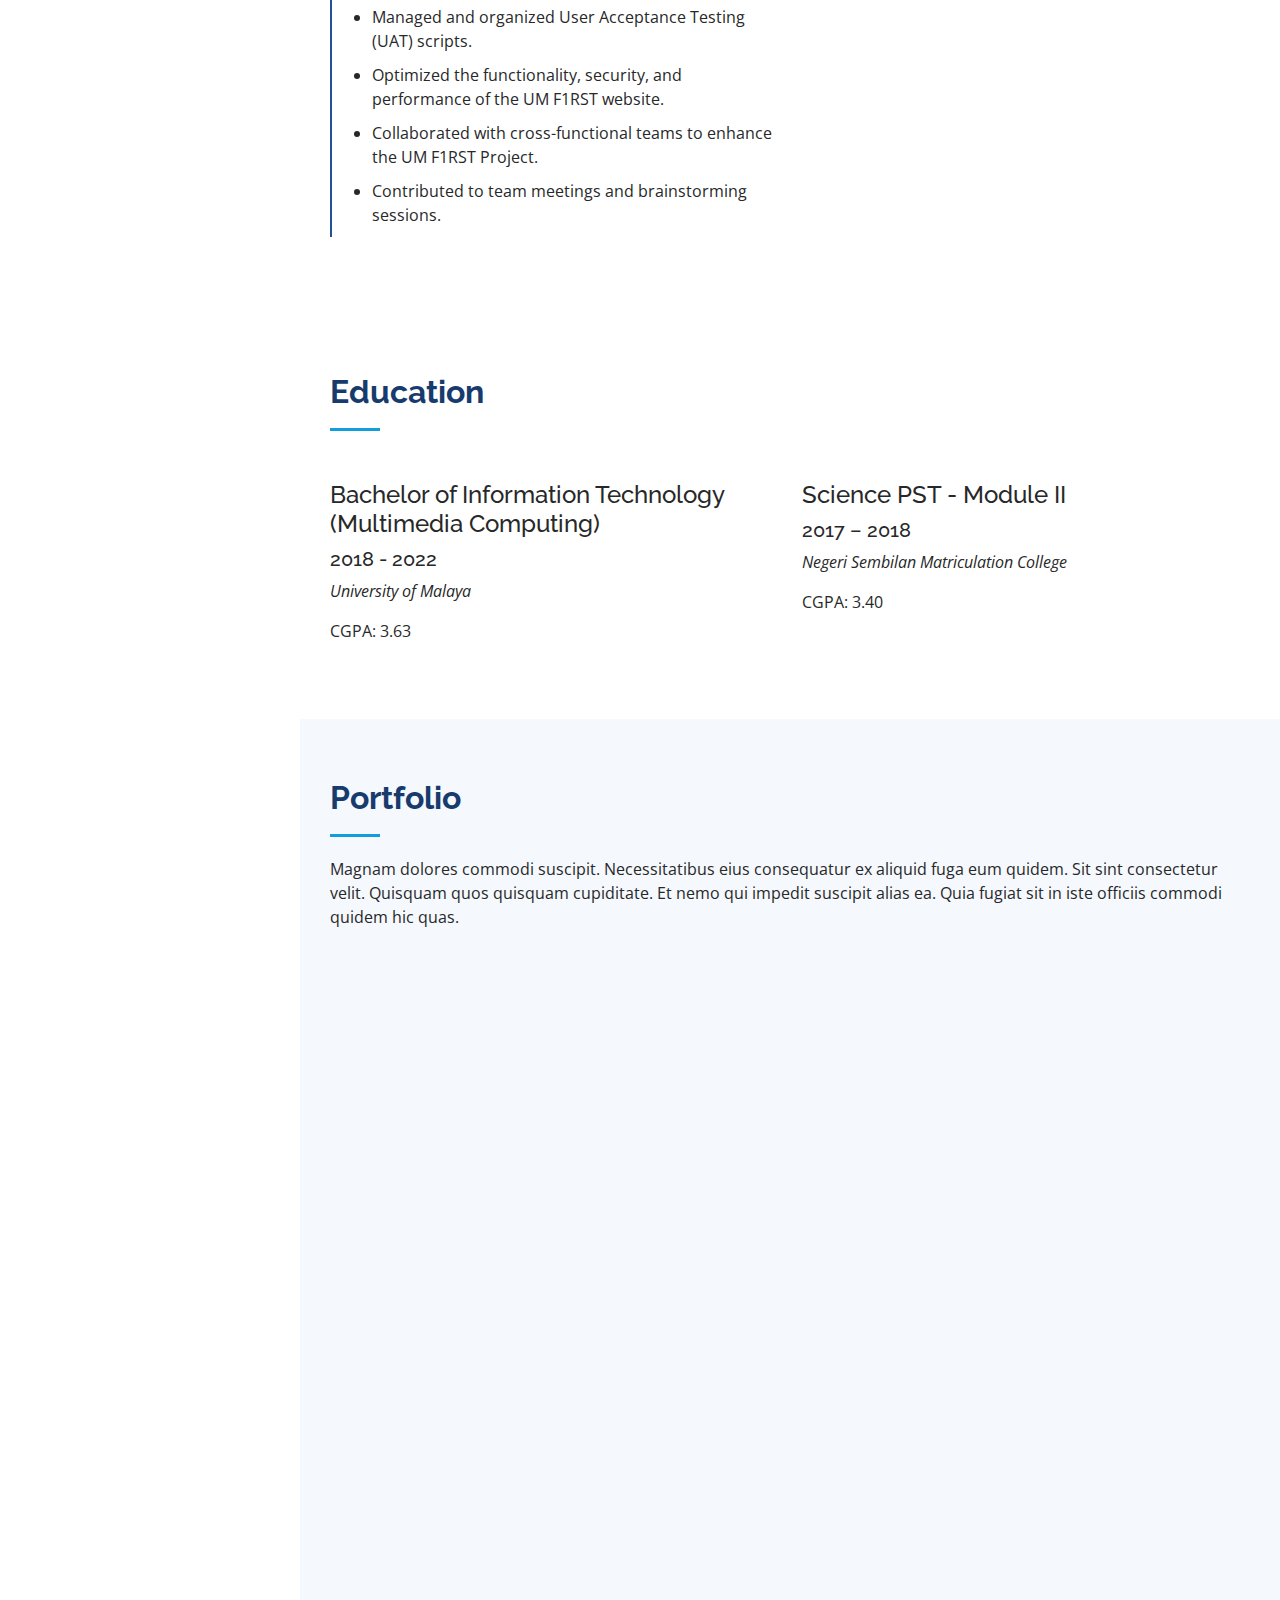
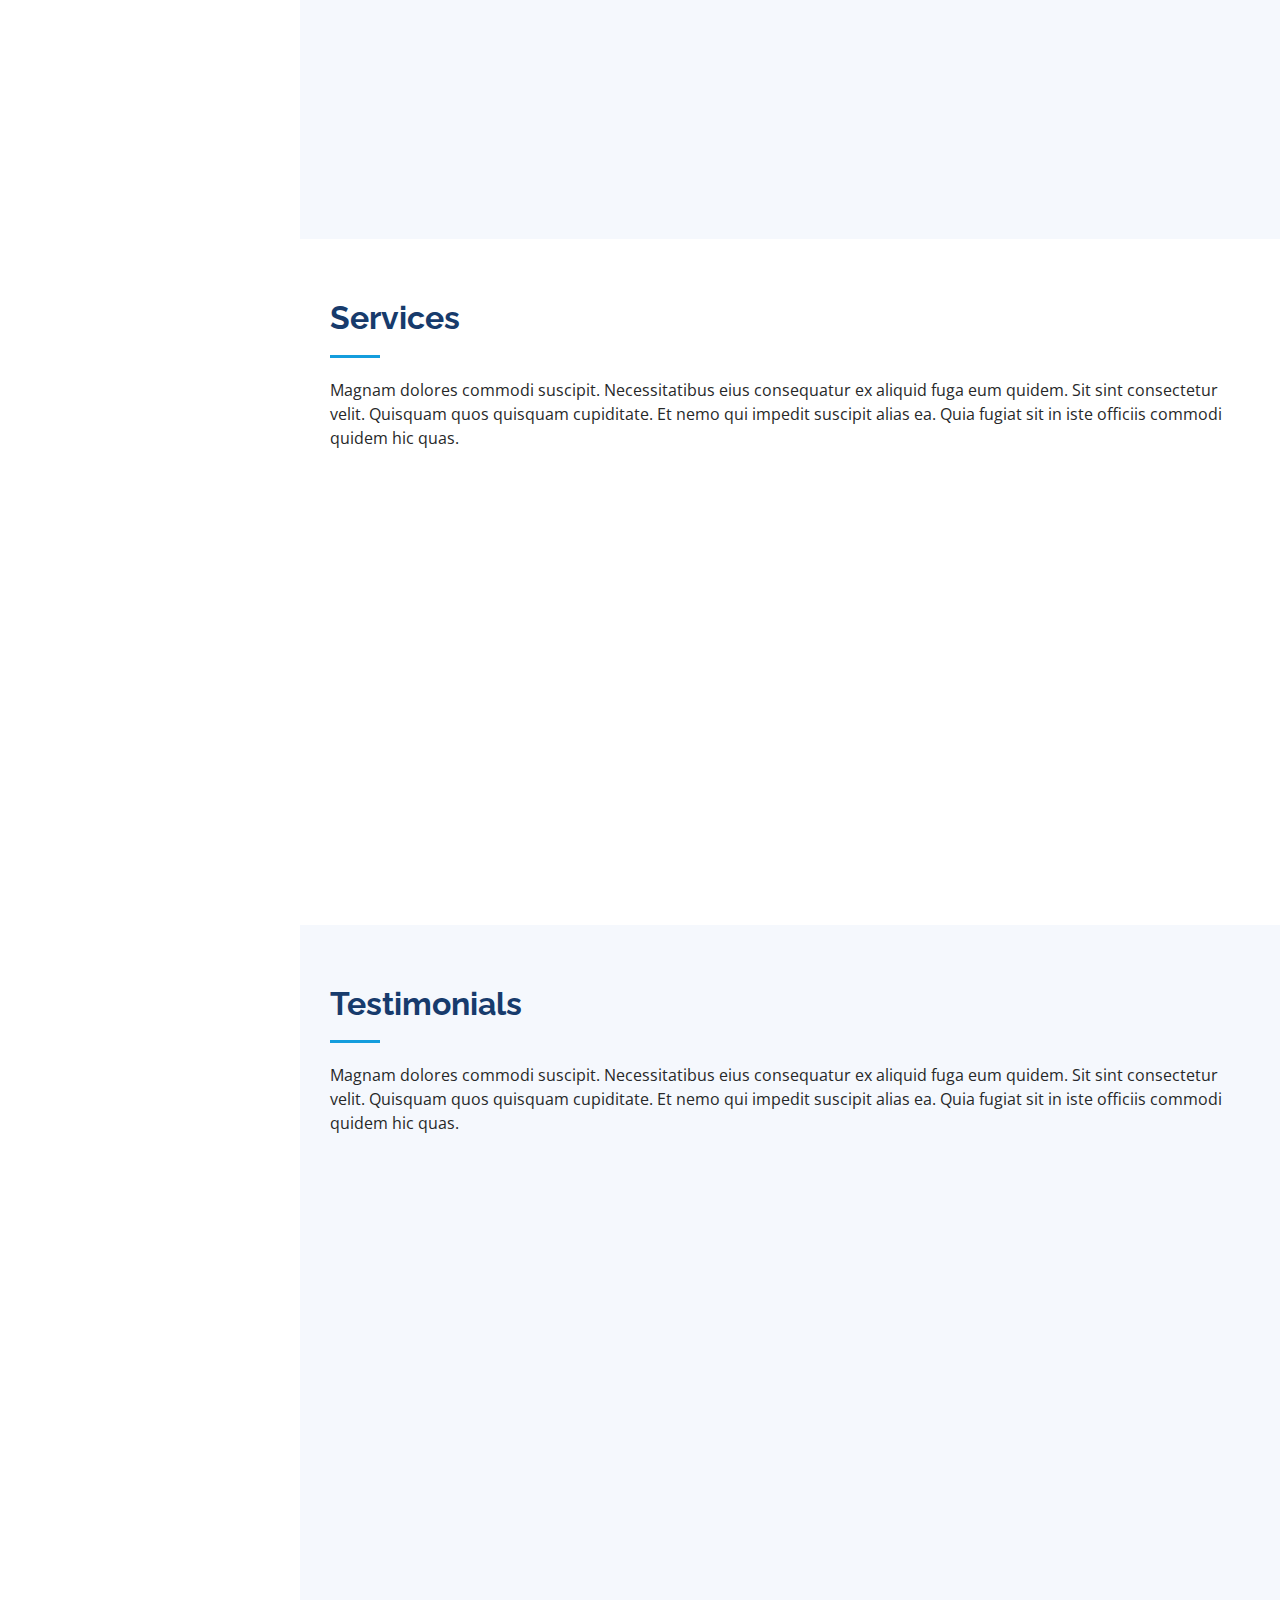
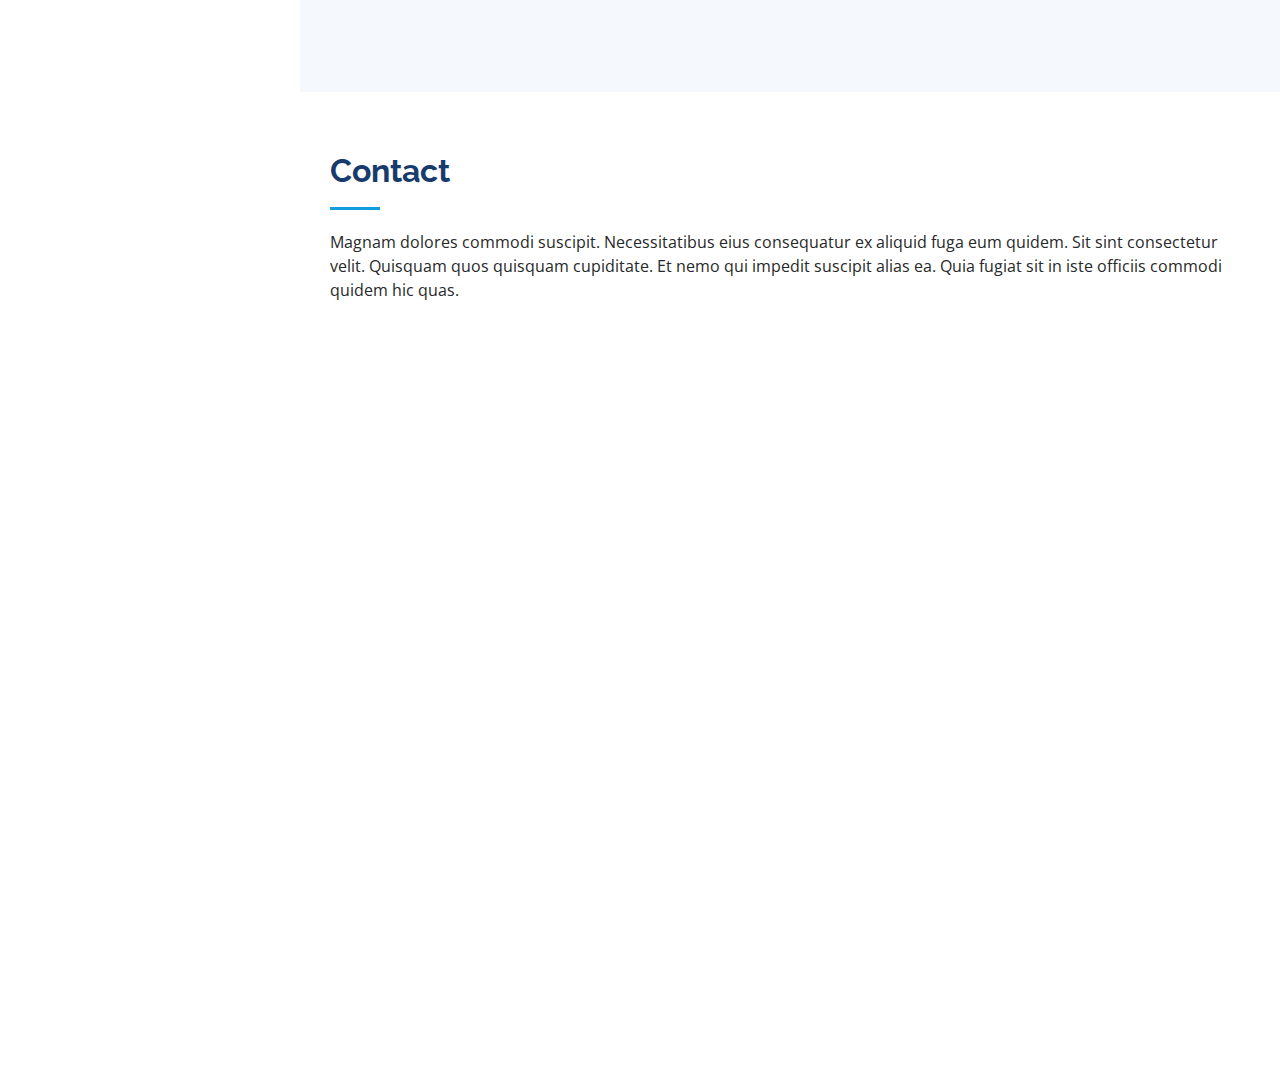
==== commit 2d42e187: "Merge branch 'main' of https://github.com/hzwnhzq/hzwnhzq-portfolio" ====
--- a/index.html
+++ b/index.html
@@ -697,4 +697,4 @@
 
 </body>
 
-</html>+</html>
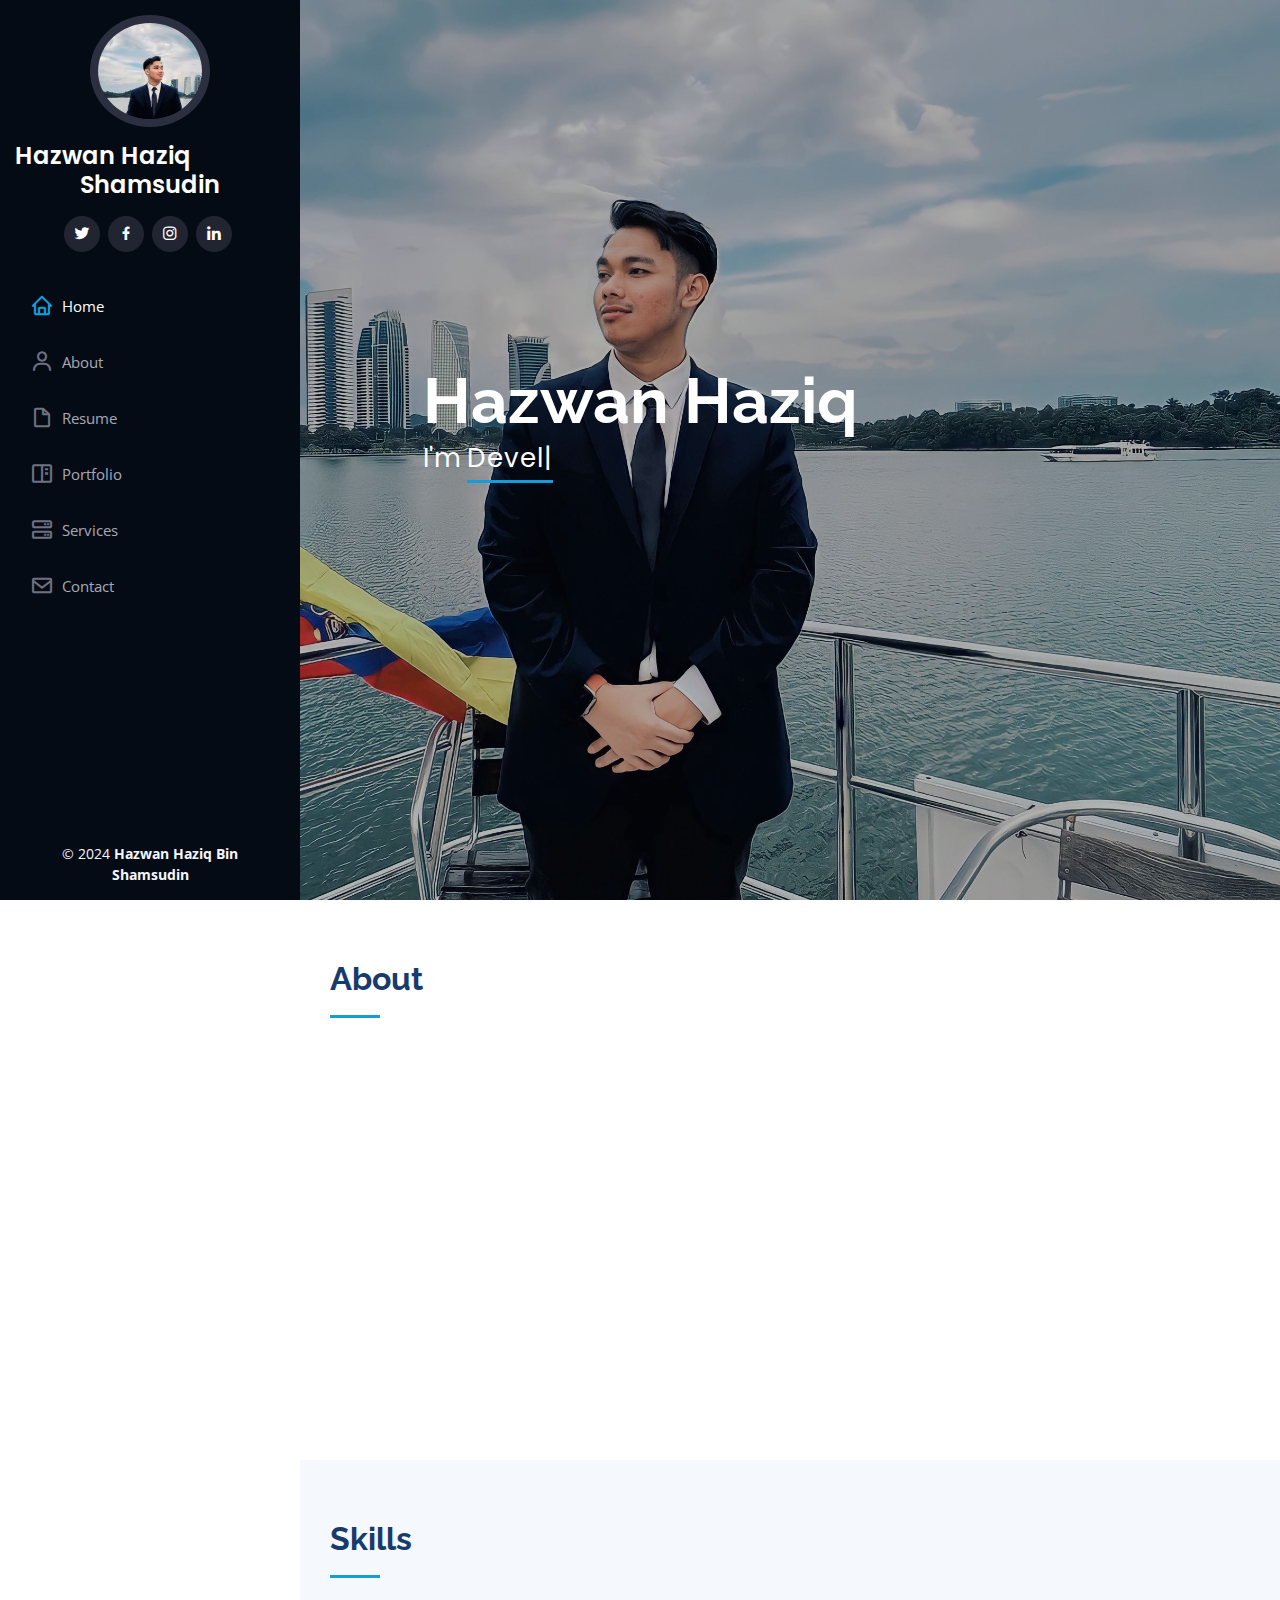
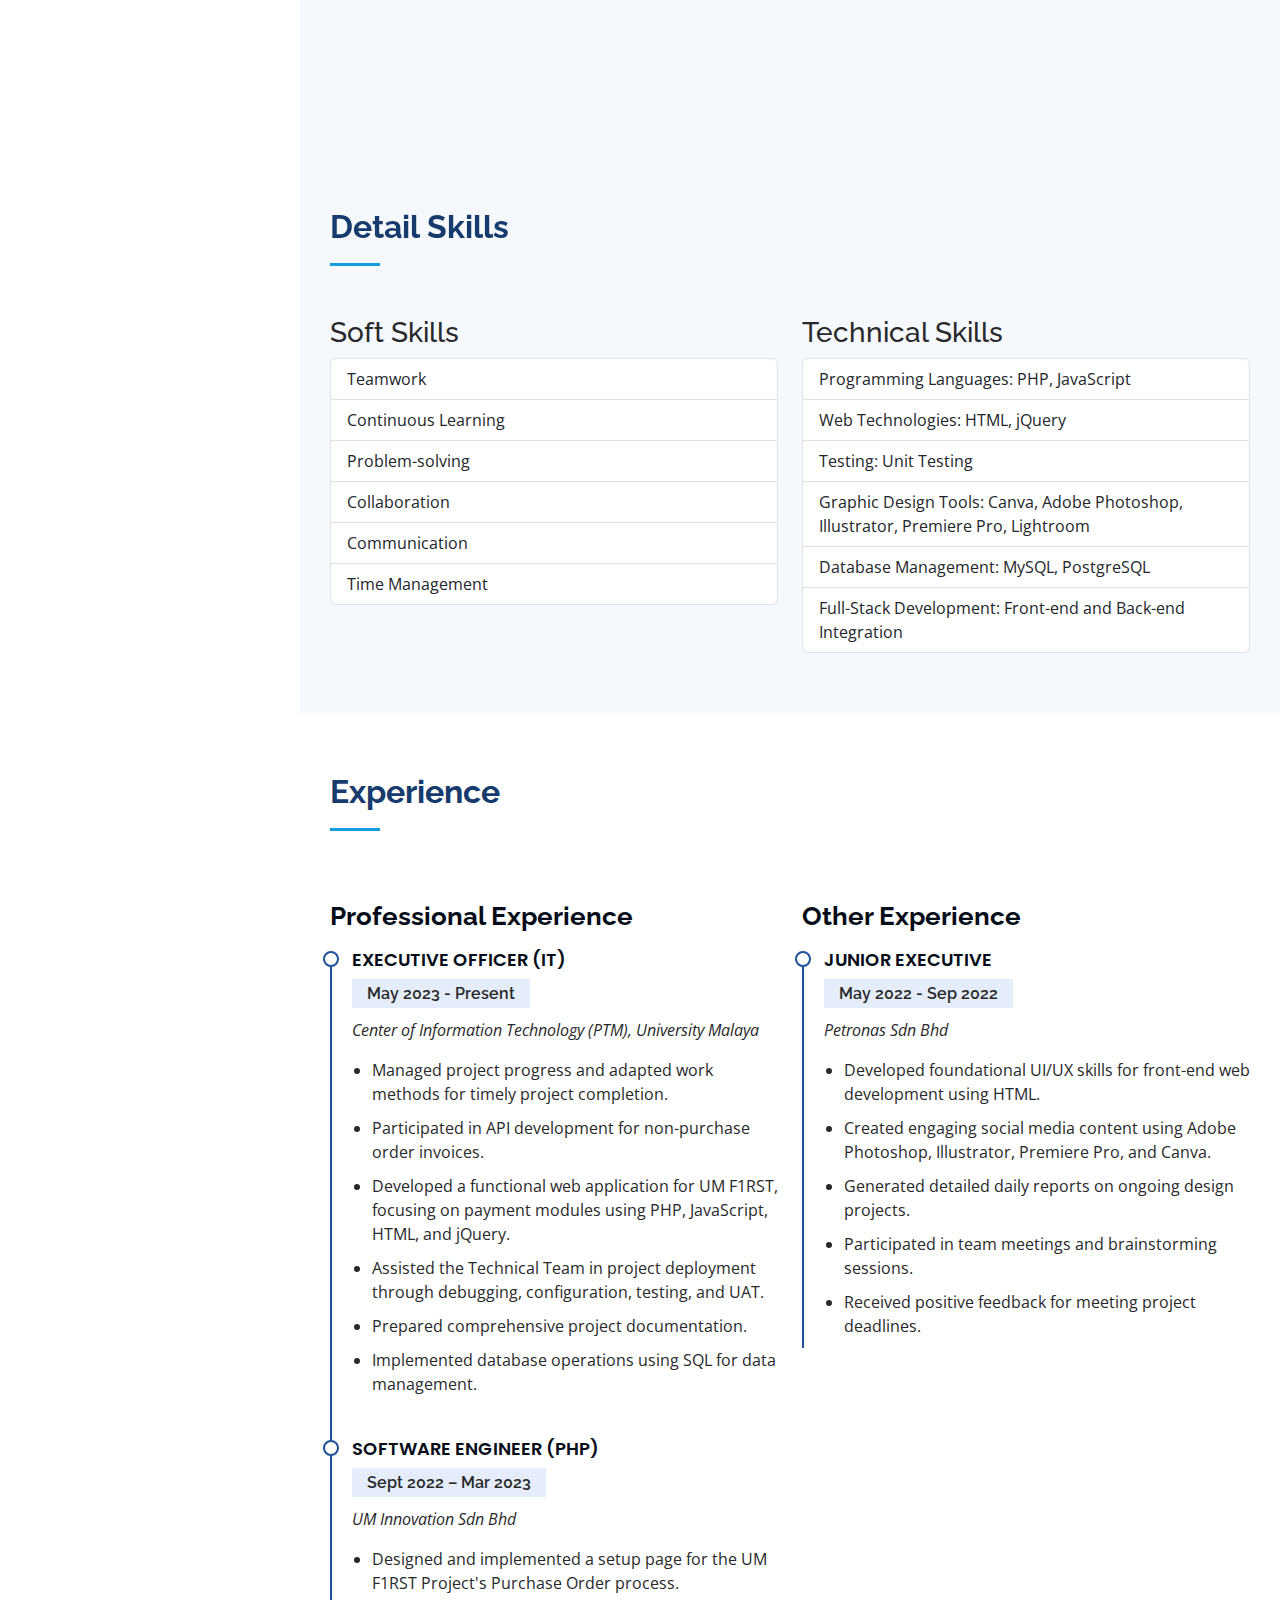
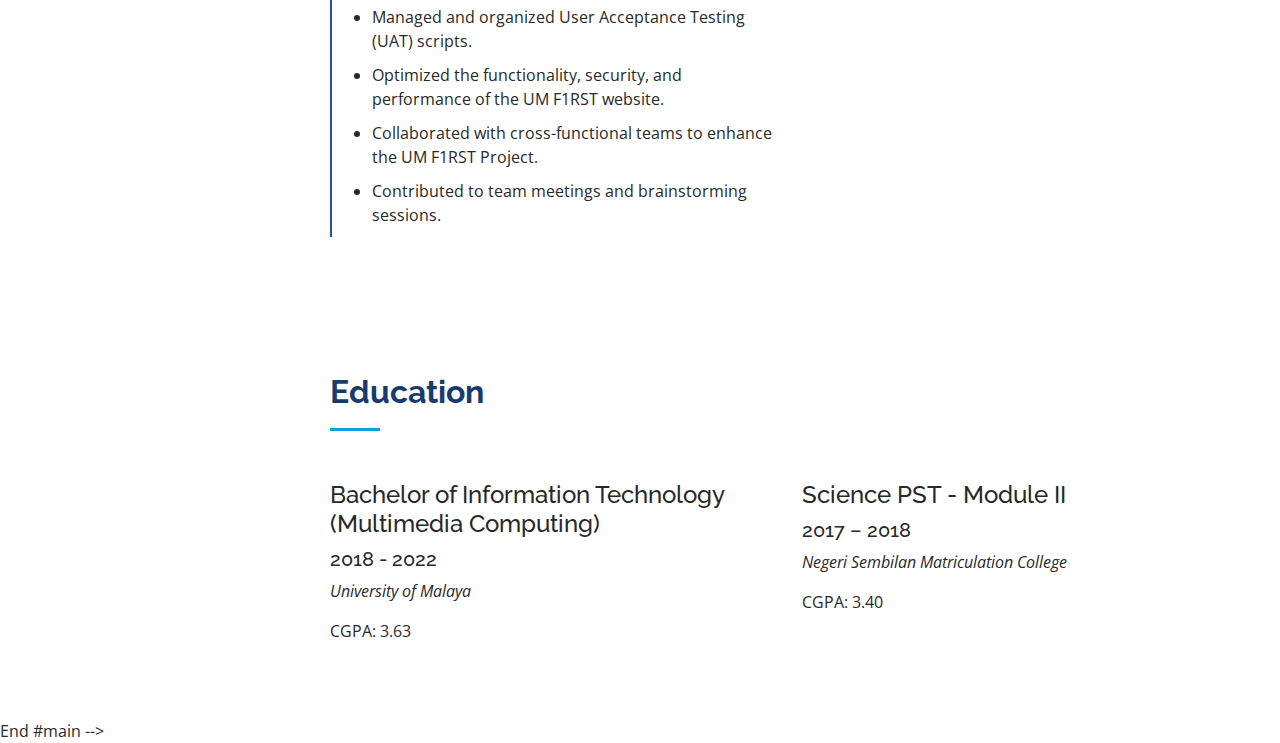
==== commit 6d9df333: "part4" ====
--- a/index.html
+++ b/index.html
@@ -5,7 +5,7 @@
   <meta charset="utf-8">
   <meta content="width=device-width, initial-scale=1.0" name="viewport">
 
-  <title>iPortfolio Bootstrap Template - Index</title>
+  <title>Hazwan Haziq Portfolio</title>
   <meta content="" name="description">
   <meta content="" name="keywords">
 
@@ -51,9 +51,8 @@
         <div class="social-links mt-3 text-center">
           <a href="#" class="twitter"><i class="bx bxl-twitter"></i></a>
           <a href="#" class="facebook"><i class="bx bxl-facebook"></i></a>
-          <a href="#" class="instagram"><i class="bx bxl-instagram"></i></a>
-          <a href="#" class="google-plus"><i class="bx bxl-skype"></i></a>
-          <a href="#" class="linkedin"><i class="bx bxl-linkedin"></i></a>
+          <a href="https://www.instagram.com/hzwnhzq_?igsh=MThodjNxY212bTFreg%3D%3D&utm_source=qr" class="instagram"><i class="bx bxl-instagram"></i></a>
+          <a href="https://www.linkedin.com/in/hazwan-haziq-shamsudin-8209931ab/" class="linkedin"><i class="bx bxl-linkedin"></i></a>
         </div>
       </div>
 
@@ -287,7 +286,7 @@
               </ul>
             </div>
             <div class="resume-item">
-              <h4>Full Stack Developer</h4>
+              <h4>Software Engineer (PhP)</h4>
               <h5>Sept 2022 – Mar 2023</h5>
               <p><em>UM Innovation Sdn Bhd</em></p>
               <ul>
@@ -302,7 +301,7 @@
           <div class="col-lg-6">
             <h3 class="resume-title">Other Experience</h3>
             <div class="resume-item">
-              <h4>Protege Program</h4>
+              <h4>Junior Executive</h4>
               <h5>May 2022 - Sep 2022</h5>
               <p><em>Petronas Sdn Bhd</em></p>
               <ul>
@@ -345,7 +344,7 @@
     </section><!-- End Education Section -->
 
     <!-- ======= Portfolio Section ======= -->
-    <section id="portfolio" class="portfolio section-bg">
+    <!-- <section id="portfolio" class="portfolio section-bg">
       <div class="container">
 
         <div class="section-title">
@@ -358,7 +357,6 @@
             <ul id="portfolio-flters">
               <li data-filter="*" class="filter-active">All</li>
               <li data-filter=".filter-app">App</li>
-              <li data-filter=".filter-card">Card</li>
               <li data-filter=".filter-web">Web</li>
             </ul>
           </div>
@@ -396,16 +394,6 @@
             </div>
           </div>
 
-          <div class="col-lg-4 col-md-6 portfolio-item filter-card">
-            <div class="portfolio-wrap">
-              <img src="assets/img/portfolio/portfolio-4.jpg" class="img-fluid" alt="">
-              <div class="portfolio-links">
-                <a href="assets/img/portfolio/portfolio-4.jpg" data-gallery="portfolioGallery" class="portfolio-lightbox" title="Card 2"><i class="bx bx-plus"></i></a>
-                <a href="portfolio-details.html" title="More Details"><i class="bx bx-link"></i></a>
-              </div>
-            </div>
-          </div>
-
           <div class="col-lg-4 col-md-6 portfolio-item filter-web">
             <div class="portfolio-wrap">
               <img src="assets/img/portfolio/portfolio-5.jpg" class="img-fluid" alt="">
@@ -426,26 +414,6 @@
             </div>
           </div>
 
-          <div class="col-lg-4 col-md-6 portfolio-item filter-card">
-            <div class="portfolio-wrap">
-              <img src="assets/img/portfolio/portfolio-7.jpg" class="img-fluid" alt="">
-              <div class="portfolio-links">
-                <a href="assets/img/portfolio/portfolio-7.jpg" data-gallery="portfolioGallery" class="portfolio-lightbox" title="Card 1"><i class="bx bx-plus"></i></a>
-                <a href="portfolio-details.html" title="More Details"><i class="bx bx-link"></i></a>
-              </div>
-            </div>
-          </div>
-
-          <div class="col-lg-4 col-md-6 portfolio-item filter-card">
-            <div class="portfolio-wrap">
-              <img src="assets/img/portfolio/portfolio-8.jpg" class="img-fluid" alt="">
-              <div class="portfolio-links">
-                <a href="assets/img/portfolio/portfolio-8.jpg" data-gallery="portfolioGallery" class="portfolio-lightbox" title="Card 3"><i class="bx bx-plus"></i></a>
-                <a href="portfolio-details.html" title="More Details"><i class="bx bx-link"></i></a>
-              </div>
-            </div>
-          </div>
-
           <div class="col-lg-4 col-md-6 portfolio-item filter-web">
             <div class="portfolio-wrap">
               <img src="assets/img/portfolio/portfolio-9.jpg" class="img-fluid" alt="">
@@ -459,10 +427,10 @@
         </div>
 
       </div>
-    </section><!-- End Portfolio Section -->
+    </section>End Portfolio Section -->
 
     <!-- ======= Services Section ======= -->
-    <section id="services" class="services">
+    <!-- <section id="services" class="services">
       <div class="container">
 
         <div class="section-title">
@@ -486,181 +454,17 @@
             <h4 class="title"><a href="">Sed ut perspiciatis</a></h4>
             <p class="description">Duis aute irure dolor in reprehenderit in voluptate velit esse cillum dolore eu fugiat nulla pariatur</p>
           </div>
-          <div class="col-lg-4 col-md-6 icon-box" data-aos="fade-up" data-aos-delay="300">
-            <div class="icon"><i class="bi bi-binoculars"></i></div>
-            <h4 class="title"><a href="">Magni Dolores</a></h4>
-            <p class="description">Excepteur sint occaecat cupidatat non proident, sunt in culpa qui officia deserunt mollit anim id est laborum</p>
-          </div>
           <div class="col-lg-4 col-md-6 icon-box" data-aos="fade-up" data-aos-delay="400">
             <div class="icon"><i class="bi bi-brightness-high"></i></div>
             <h4 class="title"><a href="">Nemo Enim</a></h4>
             <p class="description">At vero eos et accusamus et iusto odio dignissimos ducimus qui blanditiis praesentium voluptatum deleniti atque</p>
           </div>
-          <div class="col-lg-4 col-md-6 icon-box" data-aos="fade-up" data-aos-delay="500">
-            <div class="icon"><i class="bi bi-calendar4-week"></i></div>
-            <h4 class="title"><a href="">Eiusmod Tempor</a></h4>
-            <p class="description">Et harum quidem rerum facilis est et expedita distinctio. Nam libero tempore, cum soluta nobis est eligendi</p>
-          </div>
         </div>
 
       </div>
     </section><!-- End Services Section -->
 
-    <!-- ======= Testimonials Section ======= -->
-    <section id="testimonials" class="testimonials section-bg">
-      <div class="container">
-
-        <div class="section-title">
-          <h2>Testimonials</h2>
-          <p>Magnam dolores commodi suscipit. Necessitatibus eius consequatur ex aliquid fuga eum quidem. Sit sint consectetur velit. Quisquam quos quisquam cupiditate. Et nemo qui impedit suscipit alias ea. Quia fugiat sit in iste officiis commodi quidem hic quas.</p>
-        </div>
-
-        <div class="testimonials-slider swiper" data-aos="fade-up" data-aos-delay="100">
-          <div class="swiper-wrapper">
-
-            <div class="swiper-slide">
-              <div class="testimonial-item" data-aos="fade-up">
-                <p>
-                  <i class="bx bxs-quote-alt-left quote-icon-left"></i>
-                  Proin iaculis purus consequat sem cure digni ssim donec porttitora entum suscipit rhoncus. Accusantium quam, ultricies eget id, aliquam eget nibh et. Maecen aliquam, risus at semper.
-                  <i class="bx bxs-quote-alt-right quote-icon-right"></i>
-                </p>
-                <img src="assets/img/testimonials/testimonials-1.jpg" class="testimonial-img" alt="">
-                <h3>Saul Goodman</h3>
-                <h4>Ceo &amp; Founder</h4>
-              </div>
-            </div><!-- End testimonial item -->
-
-            <div class="swiper-slide">
-              <div class="testimonial-item" data-aos="fade-up" data-aos-delay="100">
-                <p>
-                  <i class="bx bxs-quote-alt-left quote-icon-left"></i>
-                  Export tempor illum tamen malis malis eram quae irure esse labore quem cillum quid cillum eram malis quorum velit fore eram velit sunt aliqua noster fugiat irure amet legam anim culpa.
-                  <i class="bx bxs-quote-alt-right quote-icon-right"></i>
-                </p>
-                <img src="assets/img/testimonials/testimonials-2.jpg" class="testimonial-img" alt="">
-                <h3>Sara Wilsson</h3>
-                <h4>Designer</h4>
-              </div>
-            </div><!-- End testimonial item -->
-
-            <div class="swiper-slide">
-              <div class="testimonial-item" data-aos="fade-up" data-aos-delay="200">
-                <p>
-                  <i class="bx bxs-quote-alt-left quote-icon-left"></i>
-                  Enim nisi quem export duis labore cillum quae magna enim sint quorum nulla quem veniam duis minim tempor labore quem eram duis noster aute amet eram fore quis sint minim.
-                  <i class="bx bxs-quote-alt-right quote-icon-right"></i>
-                </p>
-                <img src="assets/img/testimonials/testimonials-3.jpg" class="testimonial-img" alt="">
-                <h3>Jena Karlis</h3>
-                <h4>Store Owner</h4>
-              </div>
-            </div><!-- End testimonial item -->
-
-            <div class="swiper-slide">
-              <div class="testimonial-item" data-aos="fade-up" data-aos-delay="300">
-                <p>
-                  <i class="bx bxs-quote-alt-left quote-icon-left"></i>
-                  Fugiat enim eram quae cillum dolore dolor amet nulla culpa multos export minim fugiat minim velit minim dolor enim duis veniam ipsum anim magna sunt elit fore quem dolore labore illum veniam.
-                  <i class="bx bxs-quote-alt-right quote-icon-right"></i>
-                </p>
-                <img src="assets/img/testimonials/testimonials-4.jpg" class="testimonial-img" alt="">
-                <h3>Matt Brandon</h3>
-                <h4>Freelancer</h4>
-              </div>
-            </div><!-- End testimonial item -->
-
-            <div class="swiper-slide">
-              <div class="testimonial-item" data-aos="fade-up" data-aos-delay="400">
-                <p>
-                  <i class="bx bxs-quote-alt-left quote-icon-left"></i>
-                  Quis quorum aliqua sint quem legam fore sunt eram irure aliqua veniam tempor noster veniam enim culpa labore duis sunt culpa nulla illum cillum fugiat legam esse veniam culpa fore nisi cillum quid.
-                  <i class="bx bxs-quote-alt-right quote-icon-right"></i>
-                </p>
-                <img src="assets/img/testimonials/testimonials-5.jpg" class="testimonial-img" alt="">
-                <h3>John Larson</h3>
-                <h4>Entrepreneur</h4>
-              </div>
-            </div><!-- End testimonial item -->
-
-          </div>
-          <div class="swiper-pagination"></div>
-        </div>
-
-      </div>
-    </section><!-- End Testimonials Section -->
-
-    <!-- ======= Contact Section ======= -->
-    <section id="contact" class="contact">
-      <div class="container">
-
-        <div class="section-title">
-          <h2>Contact</h2>
-          <p>Magnam dolores commodi suscipit. Necessitatibus eius consequatur ex aliquid fuga eum quidem. Sit sint consectetur velit. Quisquam quos quisquam cupiditate. Et nemo qui impedit suscipit alias ea. Quia fugiat sit in iste officiis commodi quidem hic quas.</p>
-        </div>
-
-        <div class="row" data-aos="fade-in">
-
-          <div class="col-lg-5 d-flex align-items-stretch">
-            <div class="info">
-              <div class="address">
-                <i class="bi bi-geo-alt"></i>
-                <h4>Location:</h4>
-                <p>A108 Adam Street, New York, NY 535022</p>
-              </div>
-
-              <div class="email">
-                <i class="bi bi-envelope"></i>
-                <h4>Email:</h4>
-                <p>info@example.com</p>
-              </div>
-
-              <div class="phone">
-                <i class="bi bi-phone"></i>
-                <h4>Call:</h4>
-                <p>+1 5589 55488 55s</p>
-              </div>
-
-              <iframe src="https://www.google.com/maps/embed?pb=!1m14!1m8!1m3!1d12097.433213460943!2d-74.0062269!3d40.7101282!3m2!1i1024!2i768!4f13.1!3m3!1m2!1s0x0%3A0xb89d1fe6bc499443!2sDowntown+Conference+Center!5e0!3m2!1smk!2sbg!4v1539943755621" frameborder="0" style="border:0; width: 100%; height: 290px;" allowfullscreen></iframe>
-            </div>
-
-          </div>
-
-          <div class="col-lg-7 mt-5 mt-lg-0 d-flex align-items-stretch">
-            <form action="forms/contact.php" method="post" role="form" class="php-email-form">
-              <div class="row">
-                <div class="form-group col-md-6">
-                  <label for="name">Your Name</label>
-                  <input type="text" name="name" class="form-control" id="name" required>
-                </div>
-                <div class="form-group col-md-6">
-                  <label for="name">Your Email</label>
-                  <input type="email" class="form-control" name="email" id="email" required>
-                </div>
-              </div>
-              <div class="form-group">
-                <label for="name">Subject</label>
-                <input type="text" class="form-control" name="subject" id="subject" required>
-              </div>
-              <div class="form-group">
-                <label for="name">Message</label>
-                <textarea class="form-control" name="message" rows="10" required></textarea>
-              </div>
-              <div class="my-3">
-                <div class="loading">Loading</div>
-                <div class="error-message"></div>
-                <div class="sent-message">Your message has been sent. Thank you!</div>
-              </div>
-              <div class="text-center"><button type="submit">Send Message</button></div>
-            </form>
-          </div>
-
-        </div>
-
-      </div>
-    </section><!-- End Contact Section -->
-
-  </main><!-- End #main -->
+  </main>End #main -->
 
   <!-- ======= Footer ======= -->
   <footer id="footer">
@@ -669,13 +473,6 @@
         &copy; 2024 <strong><span>Hazwan Haziq Bin Shamsudin</span></strong>
       </div>
     </div>
-      <div class="credits">
-        <!-- All the links in the footer should remain intact. -->
-        <!-- You can delete the links only if you purchased the pro version. -->
-        <!-- Licensing information: https://bootstrapmade.com/license/ -->
-        <!-- Purchase the pro version with working PHP/AJAX contact form: https://bootstrapmade.com/iportfolio-bootstrap-portfolio-websites-template/ -->
-        Designed by <a href="https://bootstrapmade.com/">BootstrapMade</a>
-      </div>
     </div>
   </footer><!-- End  Footer -->
 
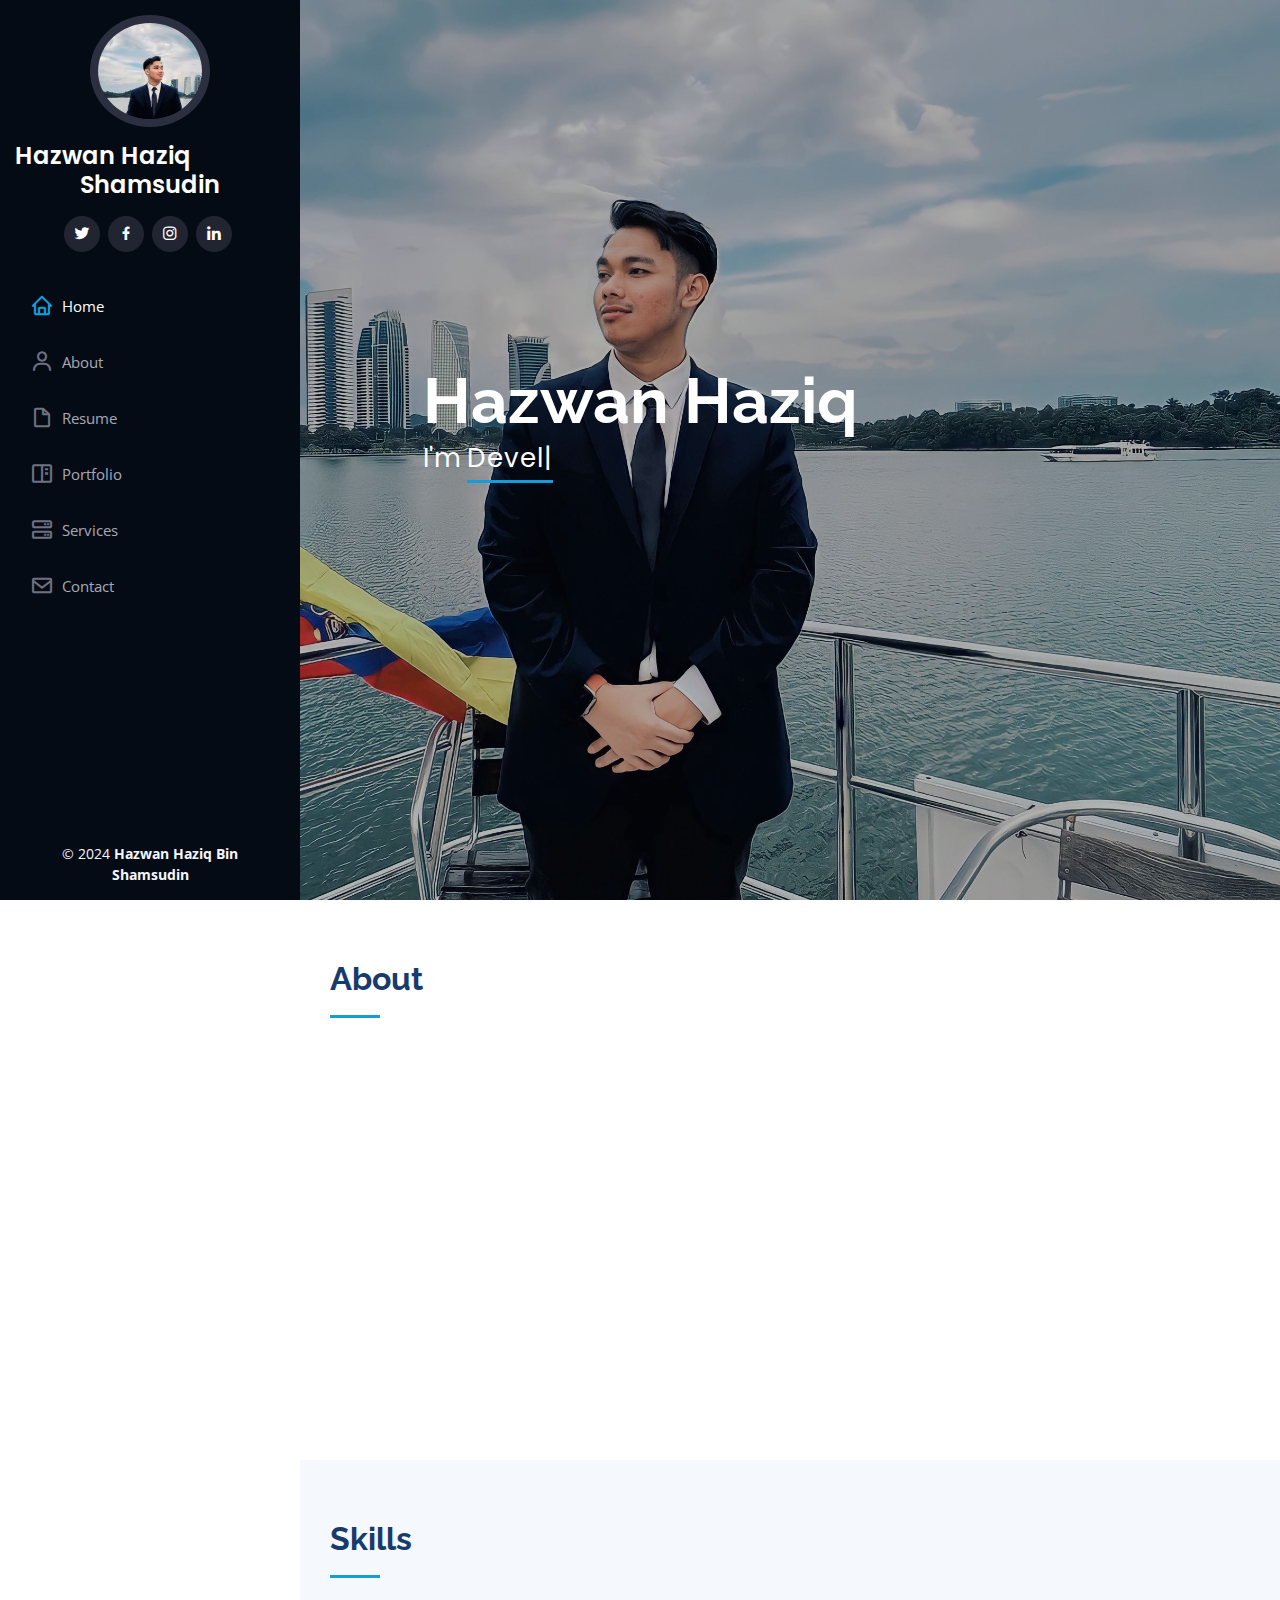
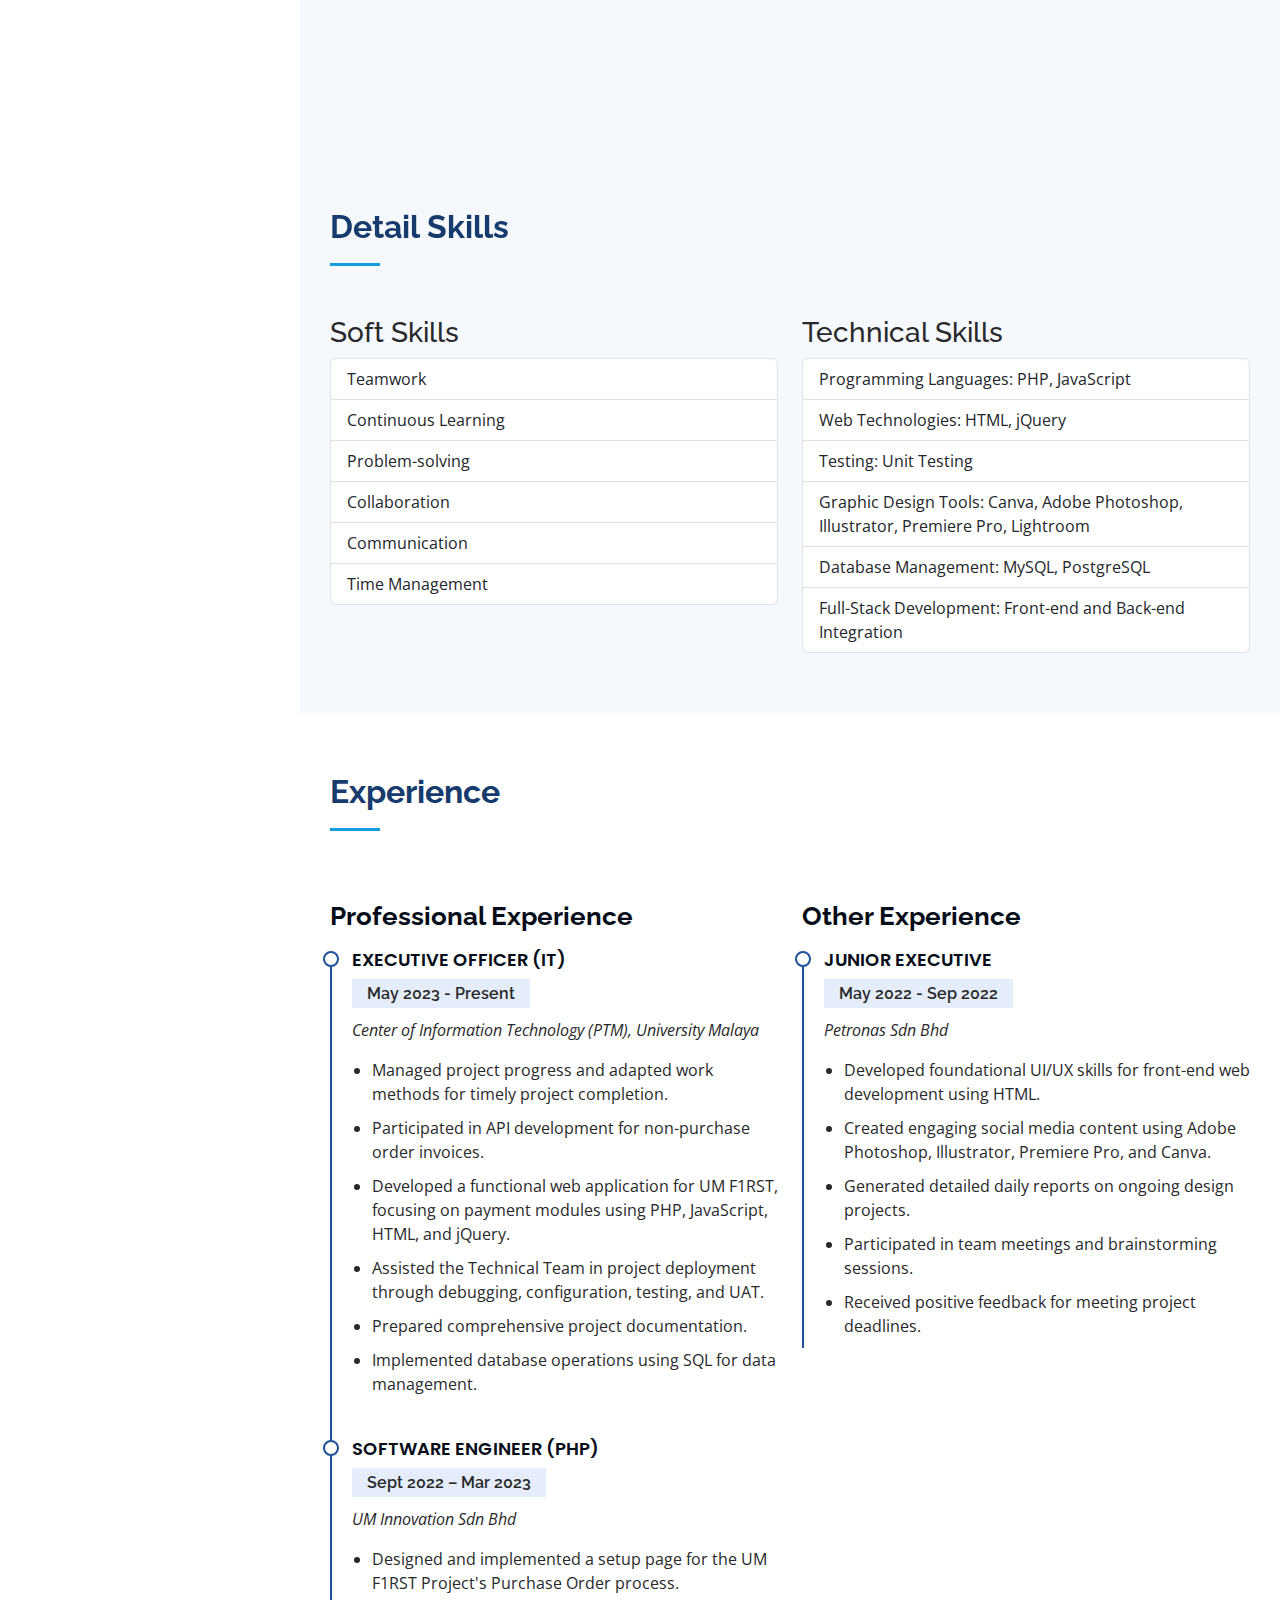
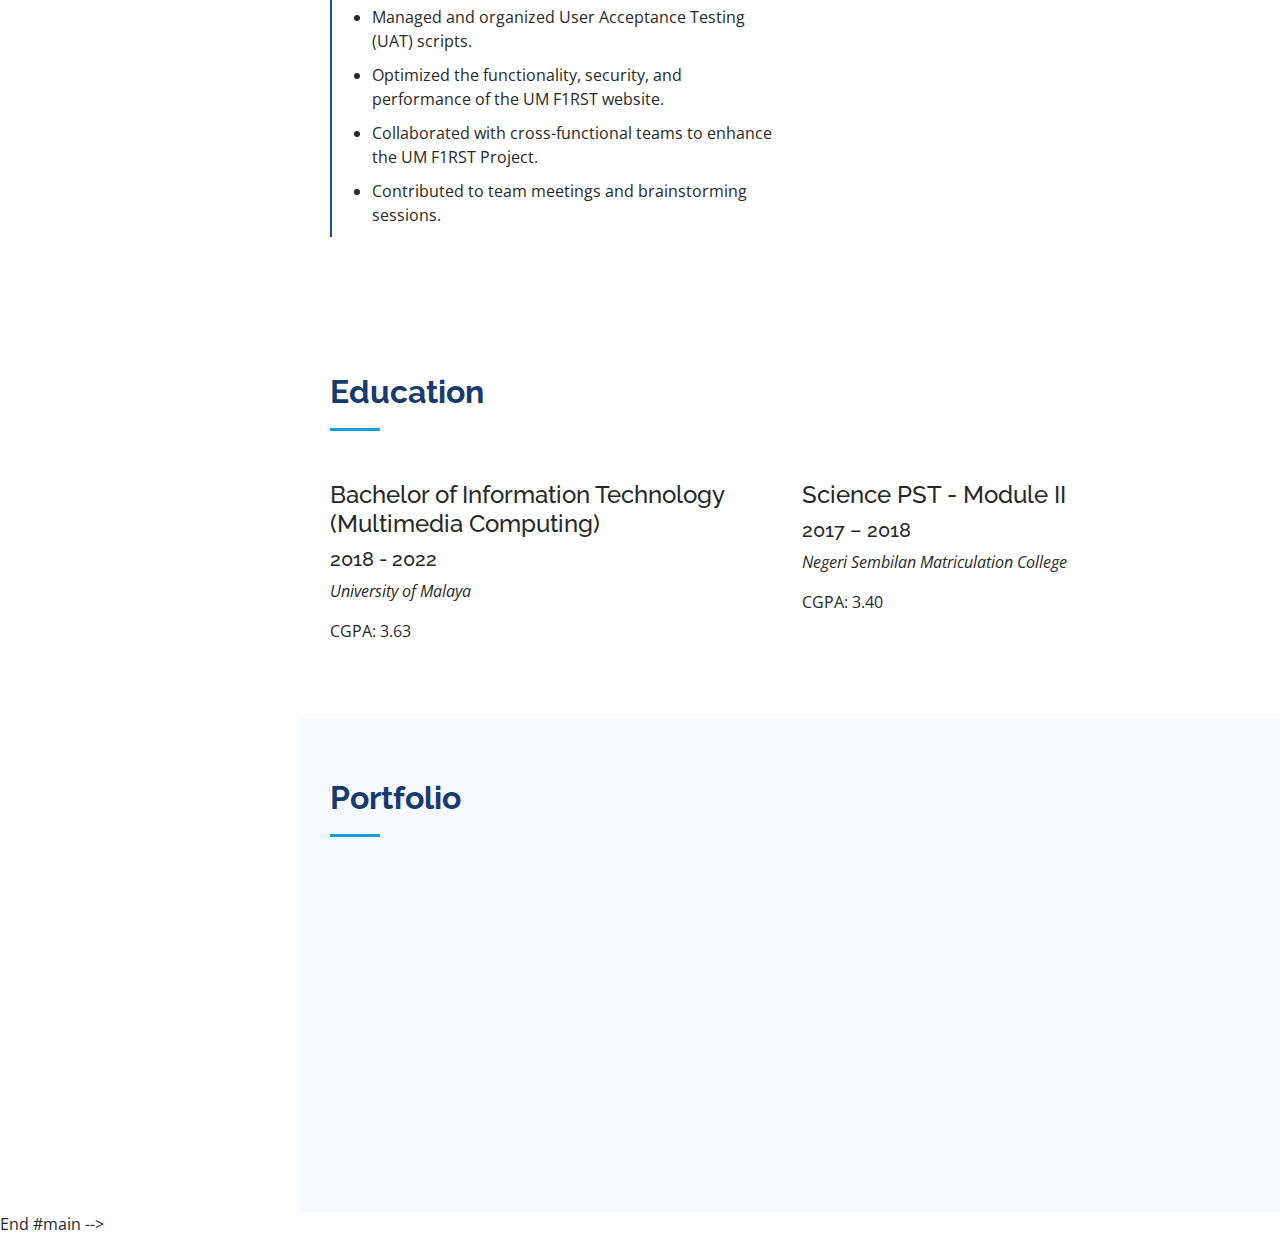
==== commit 1fd9a0a0: "data" ====
--- a/index.html
+++ b/index.html
@@ -344,90 +344,58 @@
     </section><!-- End Education Section -->
 
     <!-- ======= Portfolio Section ======= -->
-    <!-- <section id="portfolio" class="portfolio section-bg">
+    <section id="portfolio" class="portfolio section-bg">
       <div class="container">
 
         <div class="section-title">
           <h2>Portfolio</h2>
-          <p>Magnam dolores commodi suscipit. Necessitatibus eius consequatur ex aliquid fuga eum quidem. Sit sint consectetur velit. Quisquam quos quisquam cupiditate. Et nemo qui impedit suscipit alias ea. Quia fugiat sit in iste officiis commodi quidem hic quas.</p>
         </div>
 
         <div class="row" data-aos="fade-up">
           <div class="col-lg-12 d-flex justify-content-center">
             <ul id="portfolio-flters">
-              <li data-filter="*" class="filter-active">All</li>
-              <li data-filter=".filter-app">App</li>
-              <li data-filter=".filter-web">Web</li>
+              <!-- <li data-filter="*" class="filter-active">All</li> -->
+              <!-- <li data-filter=".filter-card">Card</li> -->
+              <li data-filter=".filter-web">Web Application</li>
             </ul>
           </div>
         </div>
 
         <div class="row portfolio-container" data-aos="fade-up" data-aos-delay="100">
-
-          <div class="col-lg-4 col-md-6 portfolio-item filter-app">
-            <div class="portfolio-wrap">
-              <img src="assets/img/portfolio/portfolio-1.jpg" class="img-fluid" alt="">
-              <div class="portfolio-links">
-                <a href="assets/img/portfolio/portfolio-1.jpg" data-gallery="portfolioGallery" class="portfolio-lightbox" title="App 1"><i class="bx bx-plus"></i></a>
-                <a href="portfolio-details.html" title="More Details"><i class="bx bx-link"></i></a>
-              </div>
-            </div>
-          </div>
 
           <div class="col-lg-4 col-md-6 portfolio-item filter-web">
             <div class="portfolio-wrap">
-              <img src="assets/img/portfolio/portfolio-2.jpg" class="img-fluid" alt="">
+              <img src="assets/img/portfolio/first.png" class="img-fluid" alt="">
               <div class="portfolio-links">
-                <a href="assets/img/portfolio/portfolio-2.jpg" data-gallery="portfolioGallery" class="portfolio-lightbox" title="Web 3"><i class="bx bx-plus"></i></a>
-                <a href="portfolio-details.html" title="More Details"><i class="bx bx-link"></i></a>
-              </div>
-            </div>
-          </div>
-
-          <div class="col-lg-4 col-md-6 portfolio-item filter-app">
-            <div class="portfolio-wrap">
-              <img src="assets/img/portfolio/portfolio-3.jpg" class="img-fluid" alt="">
-              <div class="portfolio-links">
-                <a href="assets/img/portfolio/portfolio-3.jpg" data-gallery="portfolioGallery" class="portfolio-lightbox" title="App 2"><i class="bx bx-plus"></i></a>
-                <a href="portfolio-details.html" title="More Details"><i class="bx bx-link"></i></a>
+                <a href="assets/img/portfolio/first.png" data-gallery="portfolioGallery" class="portfolio-lightbox" title="UM First"><i class="bx bx-plus"></i></a>
+                <a href="portfolio-details-1.html" title="More Details"><i class="bx bx-link"></i></a>
               </div>
             </div>
           </div>
 
           <div class="col-lg-4 col-md-6 portfolio-item filter-web">
             <div class="portfolio-wrap">
-              <img src="assets/img/portfolio/portfolio-5.jpg" class="img-fluid" alt="">
+              <img src="assets/img/portfolio/um vendor.png" class="img-fluid" alt="">
               <div class="portfolio-links">
-                <a href="assets/img/portfolio/portfolio-5.jpg" data-gallery="portfolioGallery" class="portfolio-lightbox" title="Web 2"><i class="bx bx-plus"></i></a>
-                <a href="portfolio-details.html" title="More Details"><i class="bx bx-link"></i></a>
-              </div>
-            </div>
-          </div>
-
-          <div class="col-lg-4 col-md-6 portfolio-item filter-app">
-            <div class="portfolio-wrap">
-              <img src="assets/img/portfolio/portfolio-6.jpg" class="img-fluid" alt="">
-              <div class="portfolio-links">
-                <a href="assets/img/portfolio/portfolio-6.jpg" data-gallery="portfolioGallery" class="portfolio-lightbox" title="App 3"><i class="bx bx-plus"></i></a>
-                <a href="portfolio-details.html" title="More Details"><i class="bx bx-link"></i></a>
+                <a href="assets/img/portfolio/um vendor.png" data-gallery="portfolioGallery" class="portfolio-lightbox" title="UM First Vendor"><i class="bx bx-plus"></i></a>
+                <a href="portfolio-details-2.html" title="More Details"><i class="bx bx-link"></i></a>
               </div>
             </div>
           </div>
 
           <div class="col-lg-4 col-md-6 portfolio-item filter-web">
             <div class="portfolio-wrap">
-              <img src="assets/img/portfolio/portfolio-9.jpg" class="img-fluid" alt="">
+              <img src="assets/img/portfolio/school-logo.png" class="img-fluid" alt="">
               <div class="portfolio-links">
-                <a href="assets/img/portfolio/portfolio-9.jpg" data-gallery="portfolioGallery" class="portfolio-lightbox" title="Web 3"><i class="bx bx-plus"></i></a>
+                <a href="assets/img/portfolio/school-logo.png" data-gallery="portfolioGallery" class="portfolio-lightbox" title="SMK ePortal"><i class="bx bx-plus"></i></a>
                 <a href="portfolio-details.html" title="More Details"><i class="bx bx-link"></i></a>
               </div>
             </div>
           </div>
-
-        </div>
-
-      </div>
-    </section>End Portfolio Section -->
+        </div>
+
+      </div>
+    </section> <!--End Portfolio Section -->
 
     <!-- ======= Services Section ======= -->
     <!-- <section id="services" class="services">
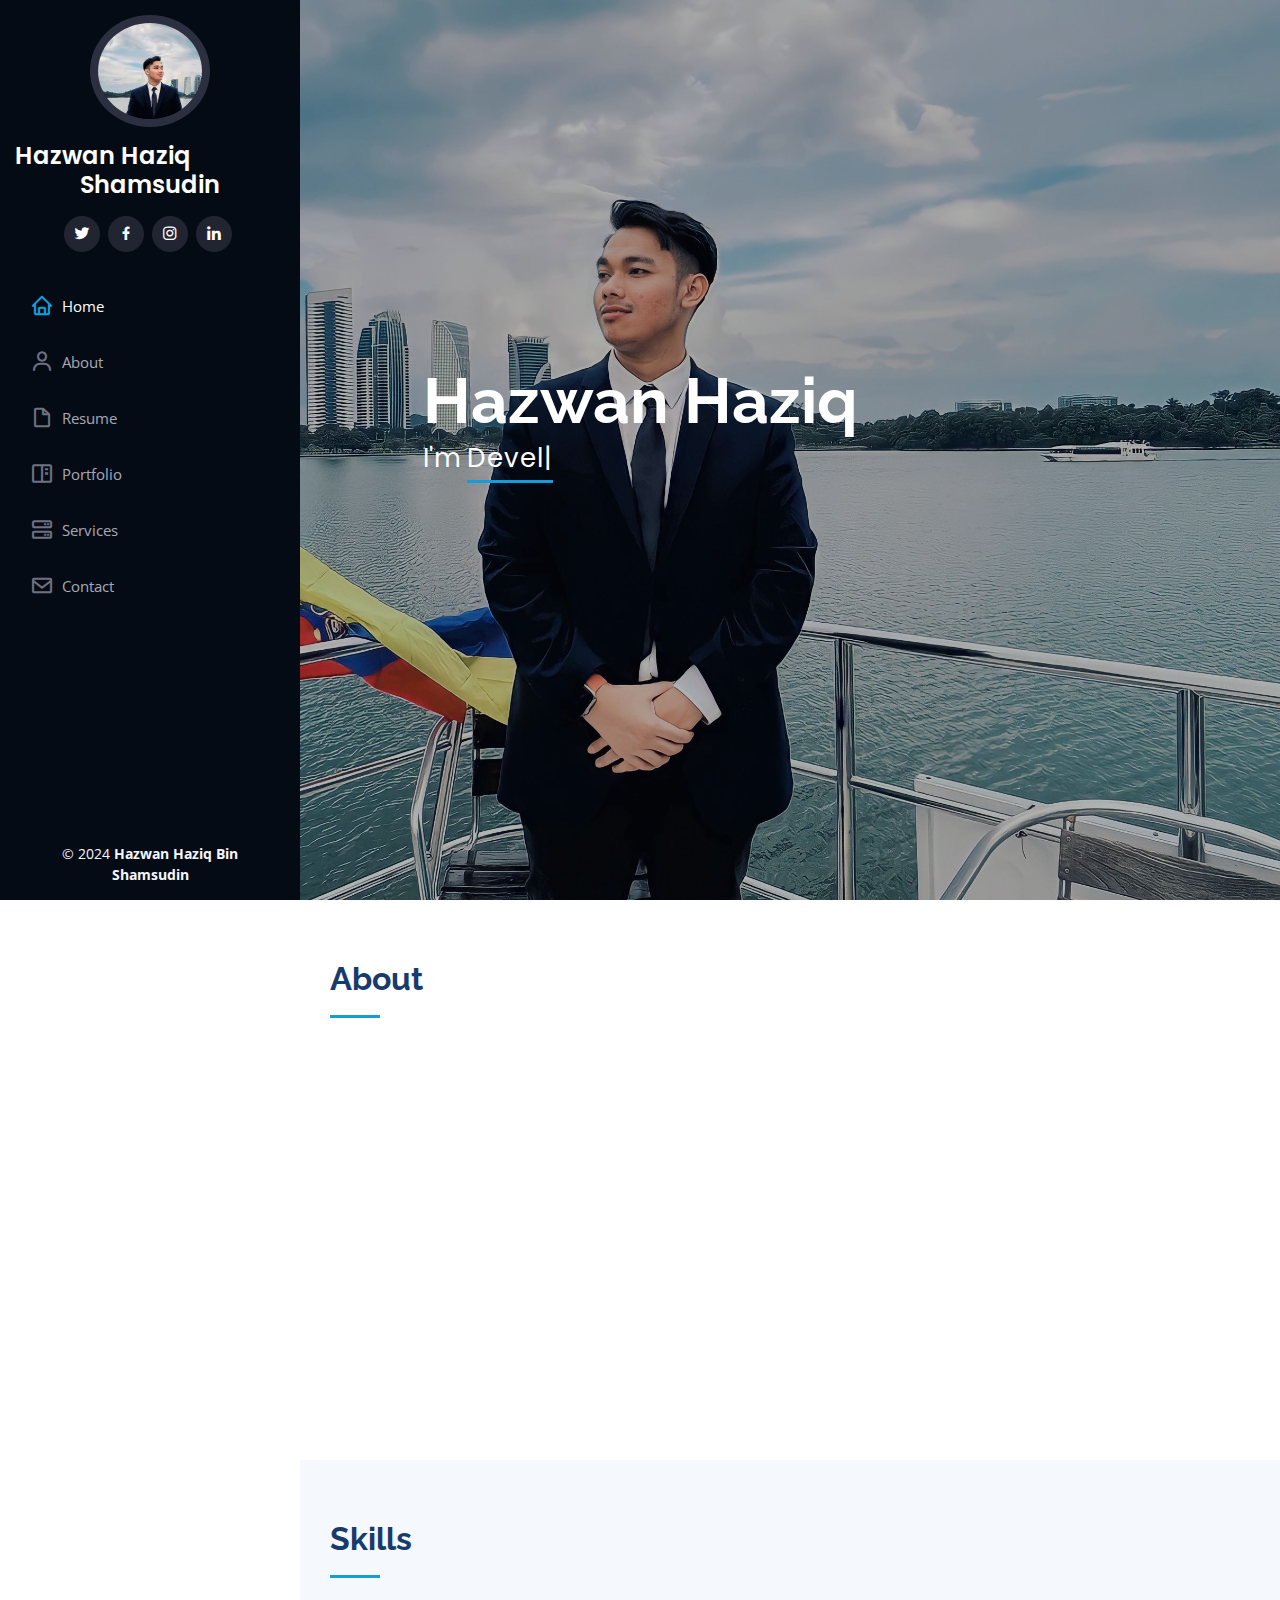
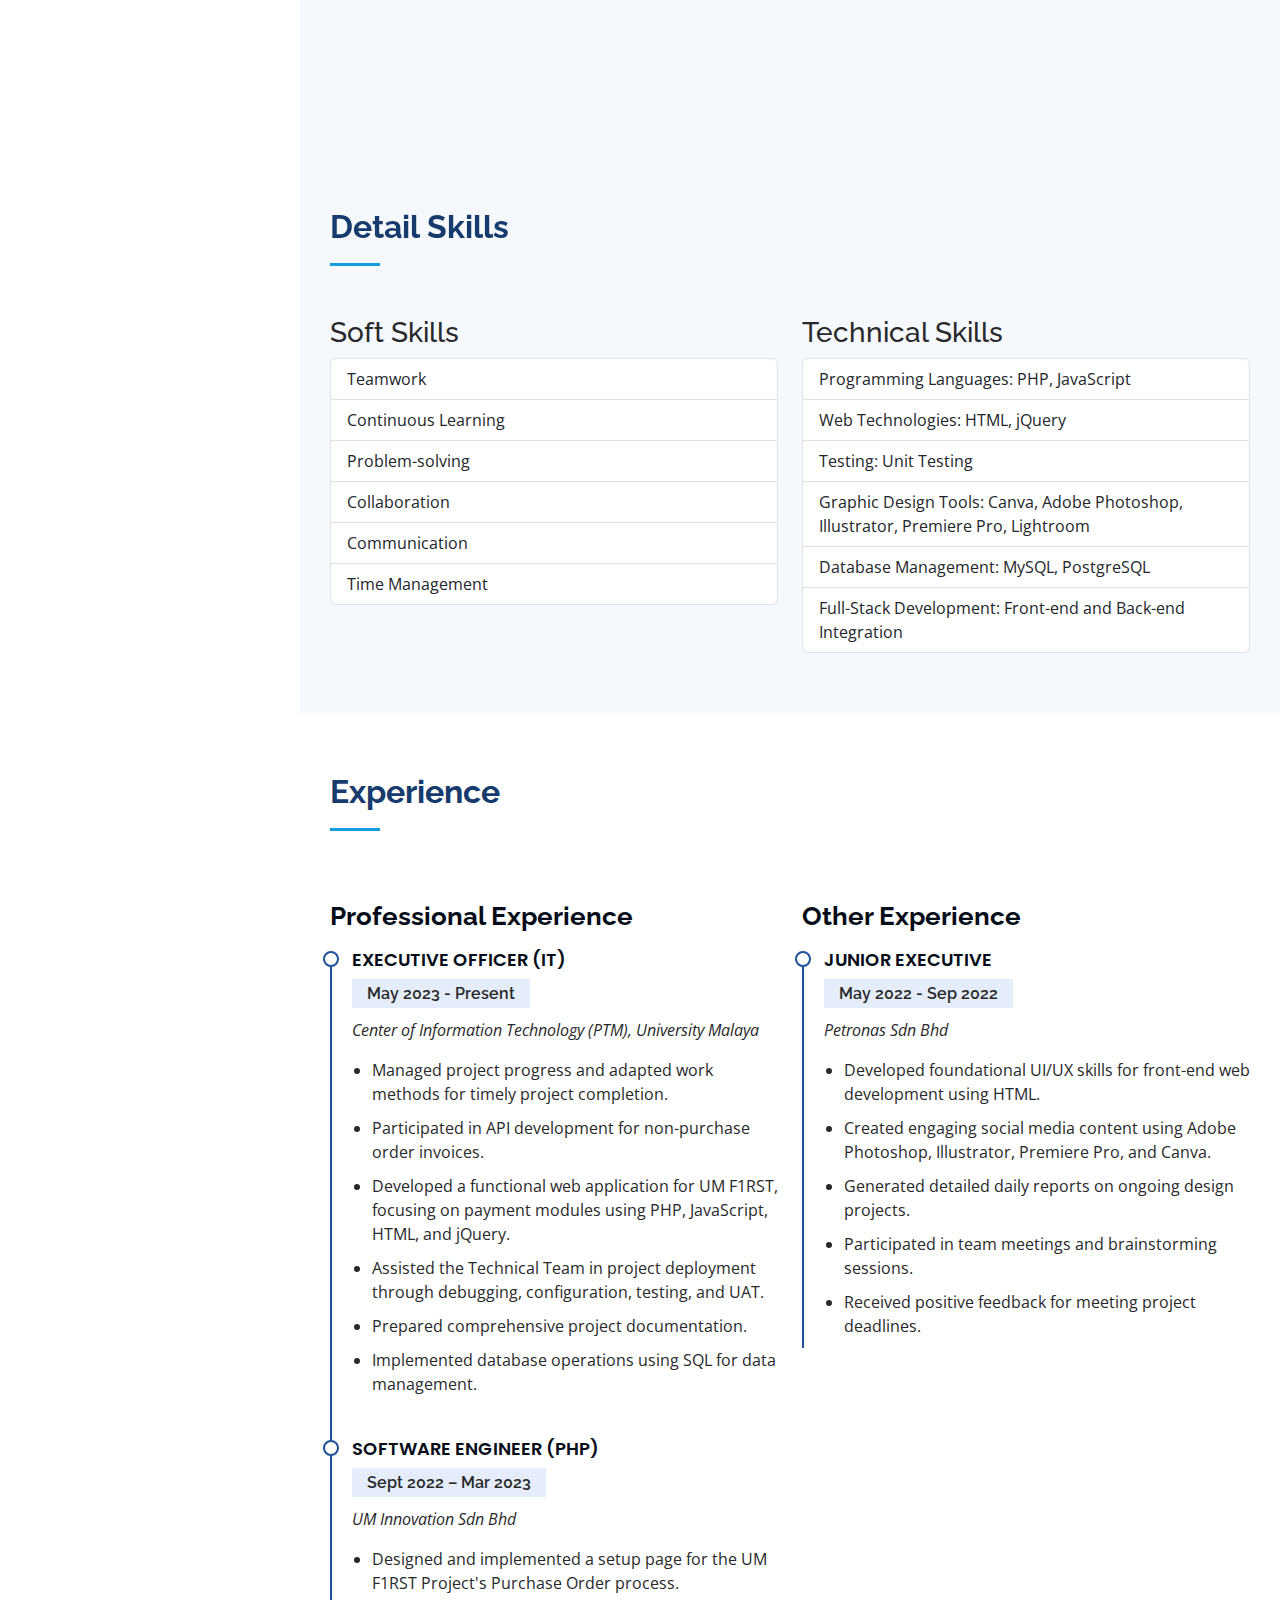
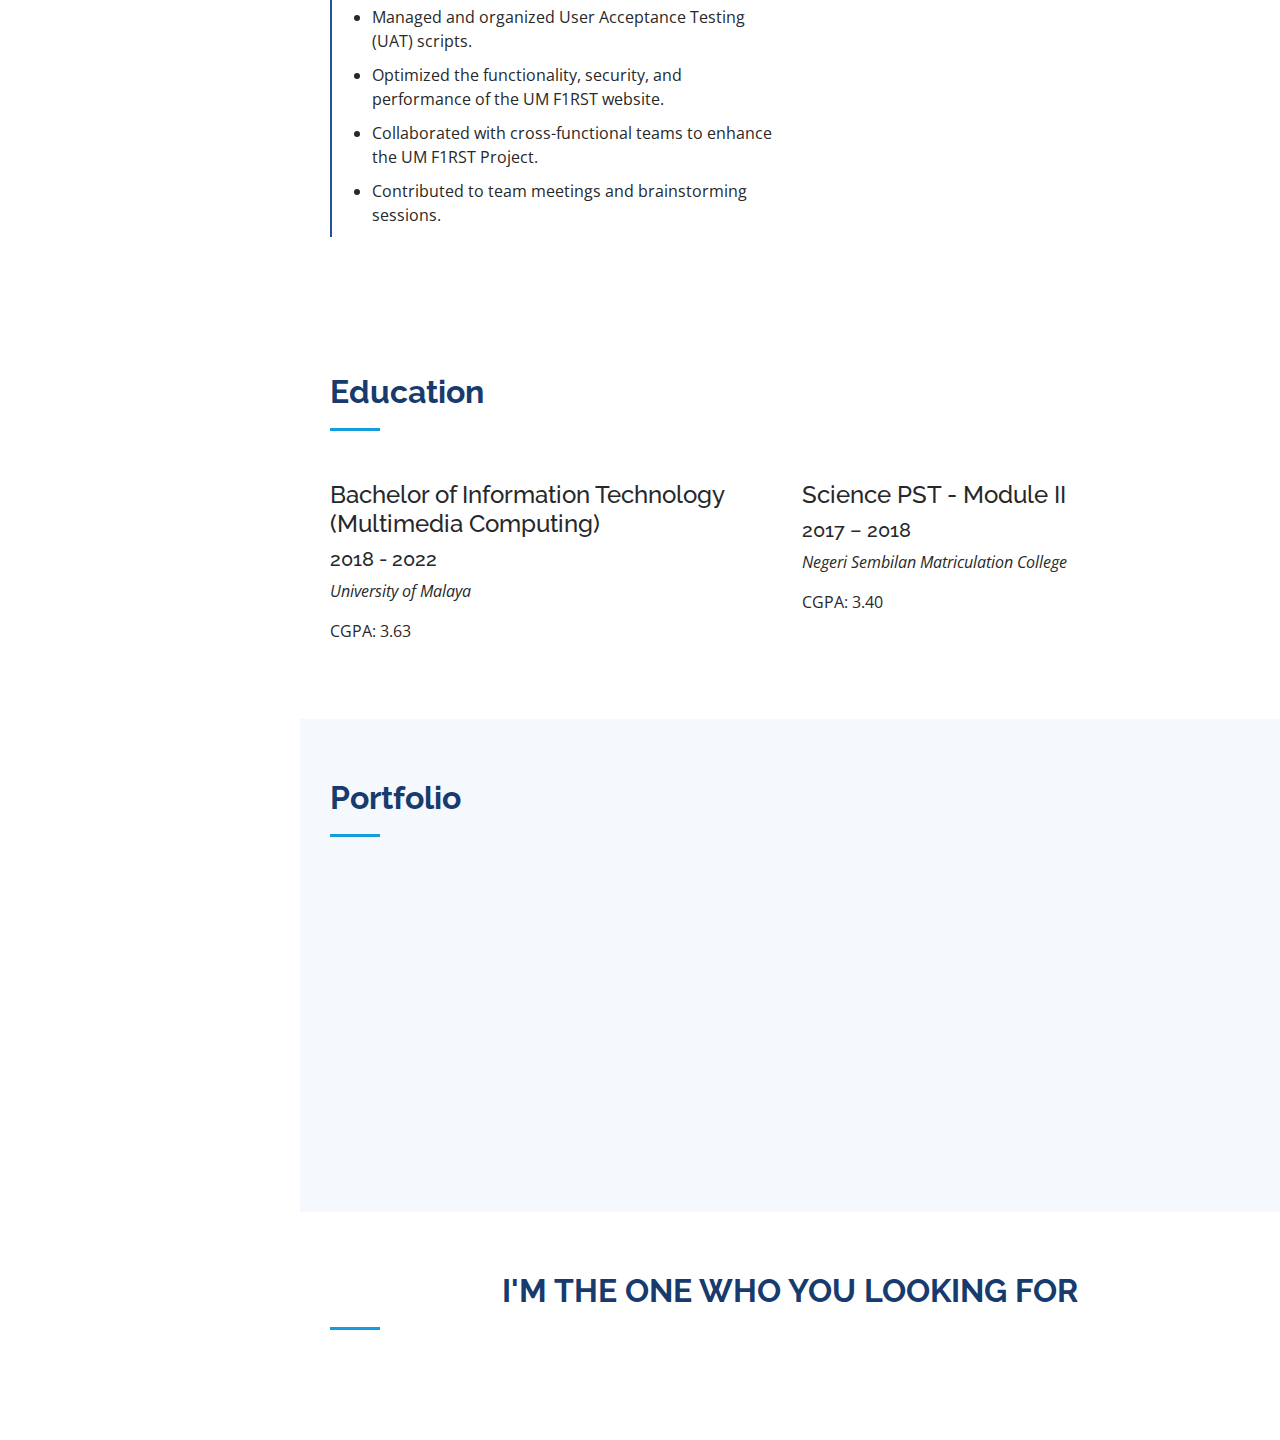
==== commit ca9fce8f: "update" ====
--- a/index.html
+++ b/index.html
@@ -378,7 +378,7 @@
               <img src="assets/img/portfolio/um vendor.png" class="img-fluid" alt="">
               <div class="portfolio-links">
                 <a href="assets/img/portfolio/um vendor.png" data-gallery="portfolioGallery" class="portfolio-lightbox" title="UM First Vendor"><i class="bx bx-plus"></i></a>
-                <a href="portfolio-details-2.html" title="More Details"><i class="bx bx-link"></i></a>
+                <a href="portfolio-details-3.html" title="More Details"><i class="bx bx-link"></i></a>
               </div>
             </div>
           </div>
@@ -388,7 +388,7 @@
               <img src="assets/img/portfolio/school-logo.png" class="img-fluid" alt="">
               <div class="portfolio-links">
                 <a href="assets/img/portfolio/school-logo.png" data-gallery="portfolioGallery" class="portfolio-lightbox" title="SMK ePortal"><i class="bx bx-plus"></i></a>
-                <a href="portfolio-details.html" title="More Details"><i class="bx bx-link"></i></a>
+                <a href="portfolio-details-2.html" title="More Details"><i class="bx bx-link"></i></a>
               </div>
             </div>
           </div>
@@ -398,39 +398,15 @@
     </section> <!--End Portfolio Section -->
 
     <!-- ======= Services Section ======= -->
-    <!-- <section id="services" class="services">
-      <div class="container">
-
-        <div class="section-title">
-          <h2>Services</h2>
-          <p>Magnam dolores commodi suscipit. Necessitatibus eius consequatur ex aliquid fuga eum quidem. Sit sint consectetur velit. Quisquam quos quisquam cupiditate. Et nemo qui impedit suscipit alias ea. Quia fugiat sit in iste officiis commodi quidem hic quas.</p>
-        </div>
-
-        <div class="row">
-          <div class="col-lg-4 col-md-6 icon-box" data-aos="fade-up">
-            <div class="icon"><i class="bi bi-briefcase"></i></div>
-            <h4 class="title"><a href="">Lorem Ipsum</a></h4>
-            <p class="description">Voluptatum deleniti atque corrupti quos dolores et quas molestias excepturi sint occaecati cupiditate non provident</p>
-          </div>
-          <div class="col-lg-4 col-md-6 icon-box" data-aos="fade-up" data-aos-delay="100">
-            <div class="icon"><i class="bi bi-card-checklist"></i></div>
-            <h4 class="title"><a href="">Dolor Sitema</a></h4>
-            <p class="description">Minim veniam, quis nostrud exercitation ullamco laboris nisi ut aliquip ex ea commodo consequat tarad limino ata</p>
-          </div>
-          <div class="col-lg-4 col-md-6 icon-box" data-aos="fade-up" data-aos-delay="200">
-            <div class="icon"><i class="bi bi-bar-chart"></i></div>
-            <h4 class="title"><a href="">Sed ut perspiciatis</a></h4>
-            <p class="description">Duis aute irure dolor in reprehenderit in voluptate velit esse cillum dolore eu fugiat nulla pariatur</p>
-          </div>
-          <div class="col-lg-4 col-md-6 icon-box" data-aos="fade-up" data-aos-delay="400">
-            <div class="icon"><i class="bi bi-brightness-high"></i></div>
-            <h4 class="title"><a href="">Nemo Enim</a></h4>
-            <p class="description">At vero eos et accusamus et iusto odio dignissimos ducimus qui blanditiis praesentium voluptatum deleniti atque</p>
-          </div>
-        </div>
-
-      </div>
-    </section><!-- End Services Section -->
+    <section id="services" class="services">
+      <div class="container">
+
+        <div class="section-title text-center">
+          <h2>I'M THE ONE WHO YOU LOOKING FOR </h2>
+        </div>
+
+      </div>
+    </section><!-- End Services Section
 
   </main>End #main -->
 
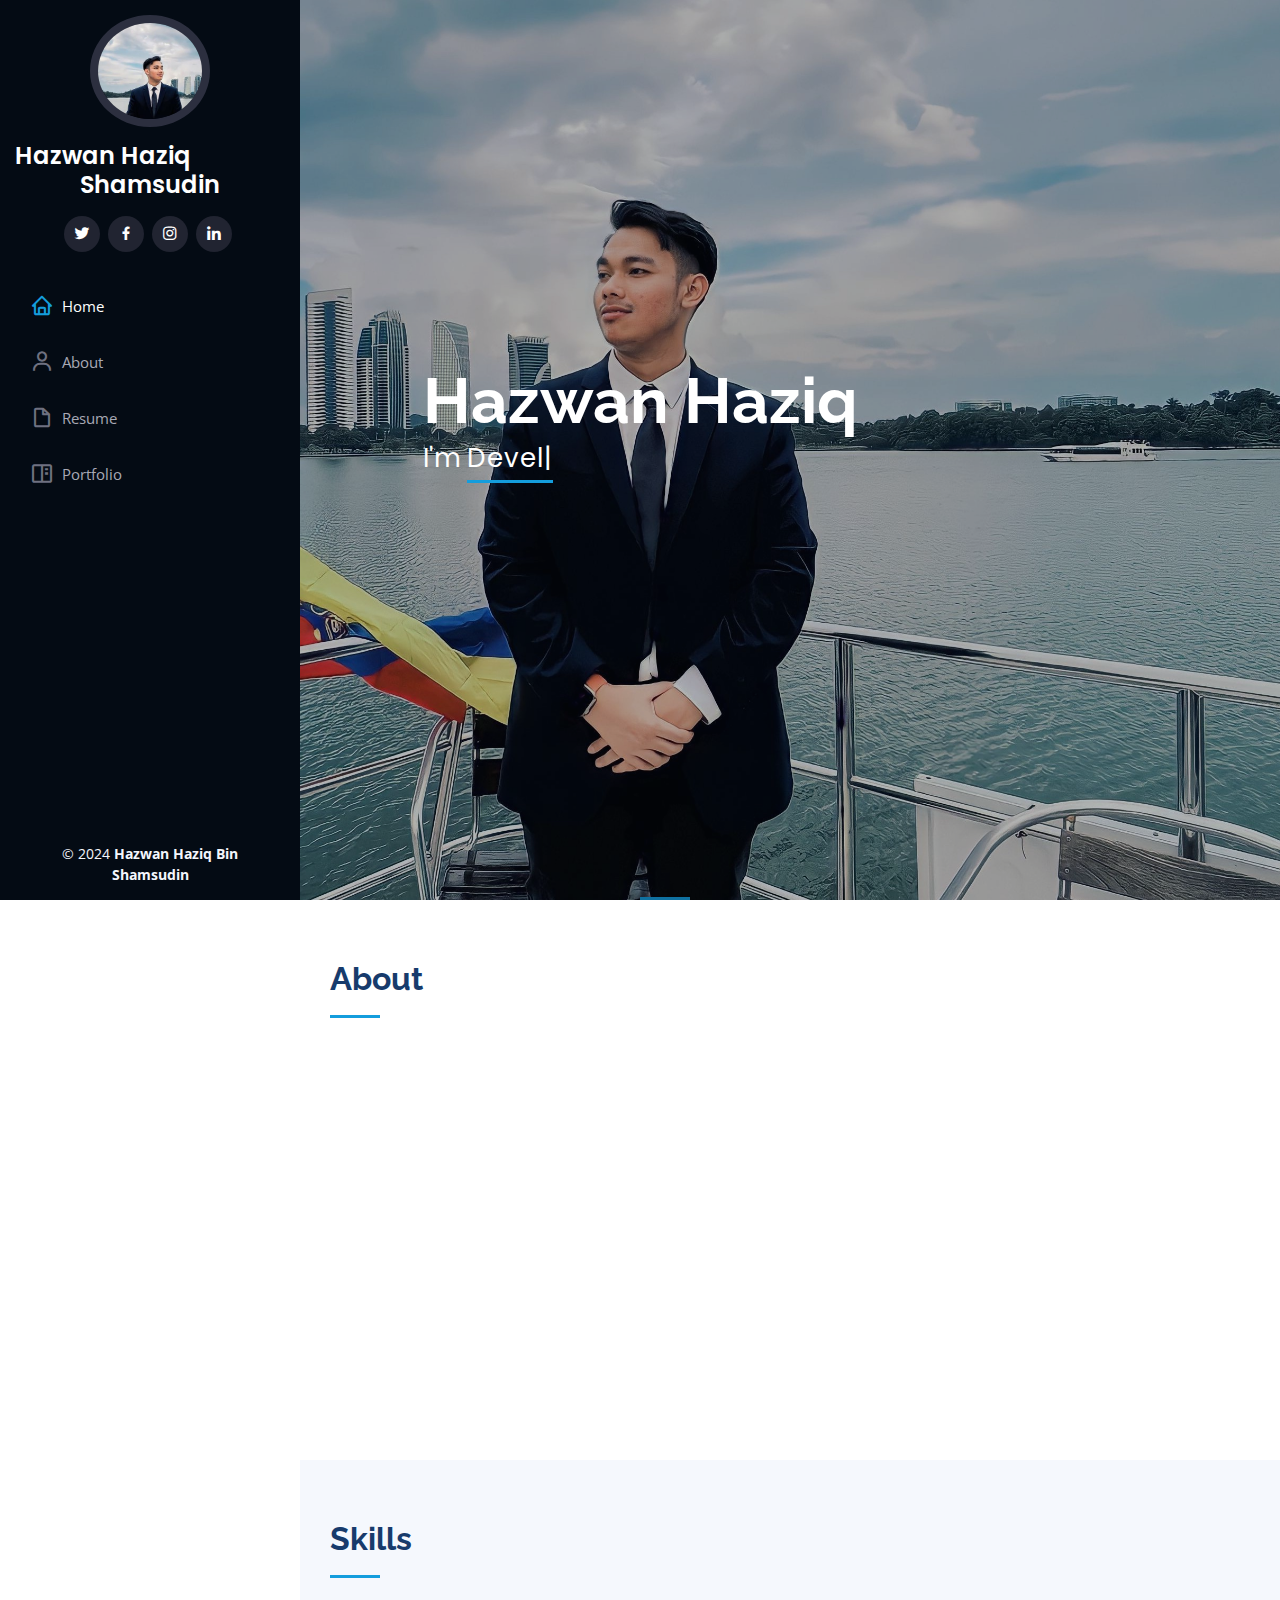
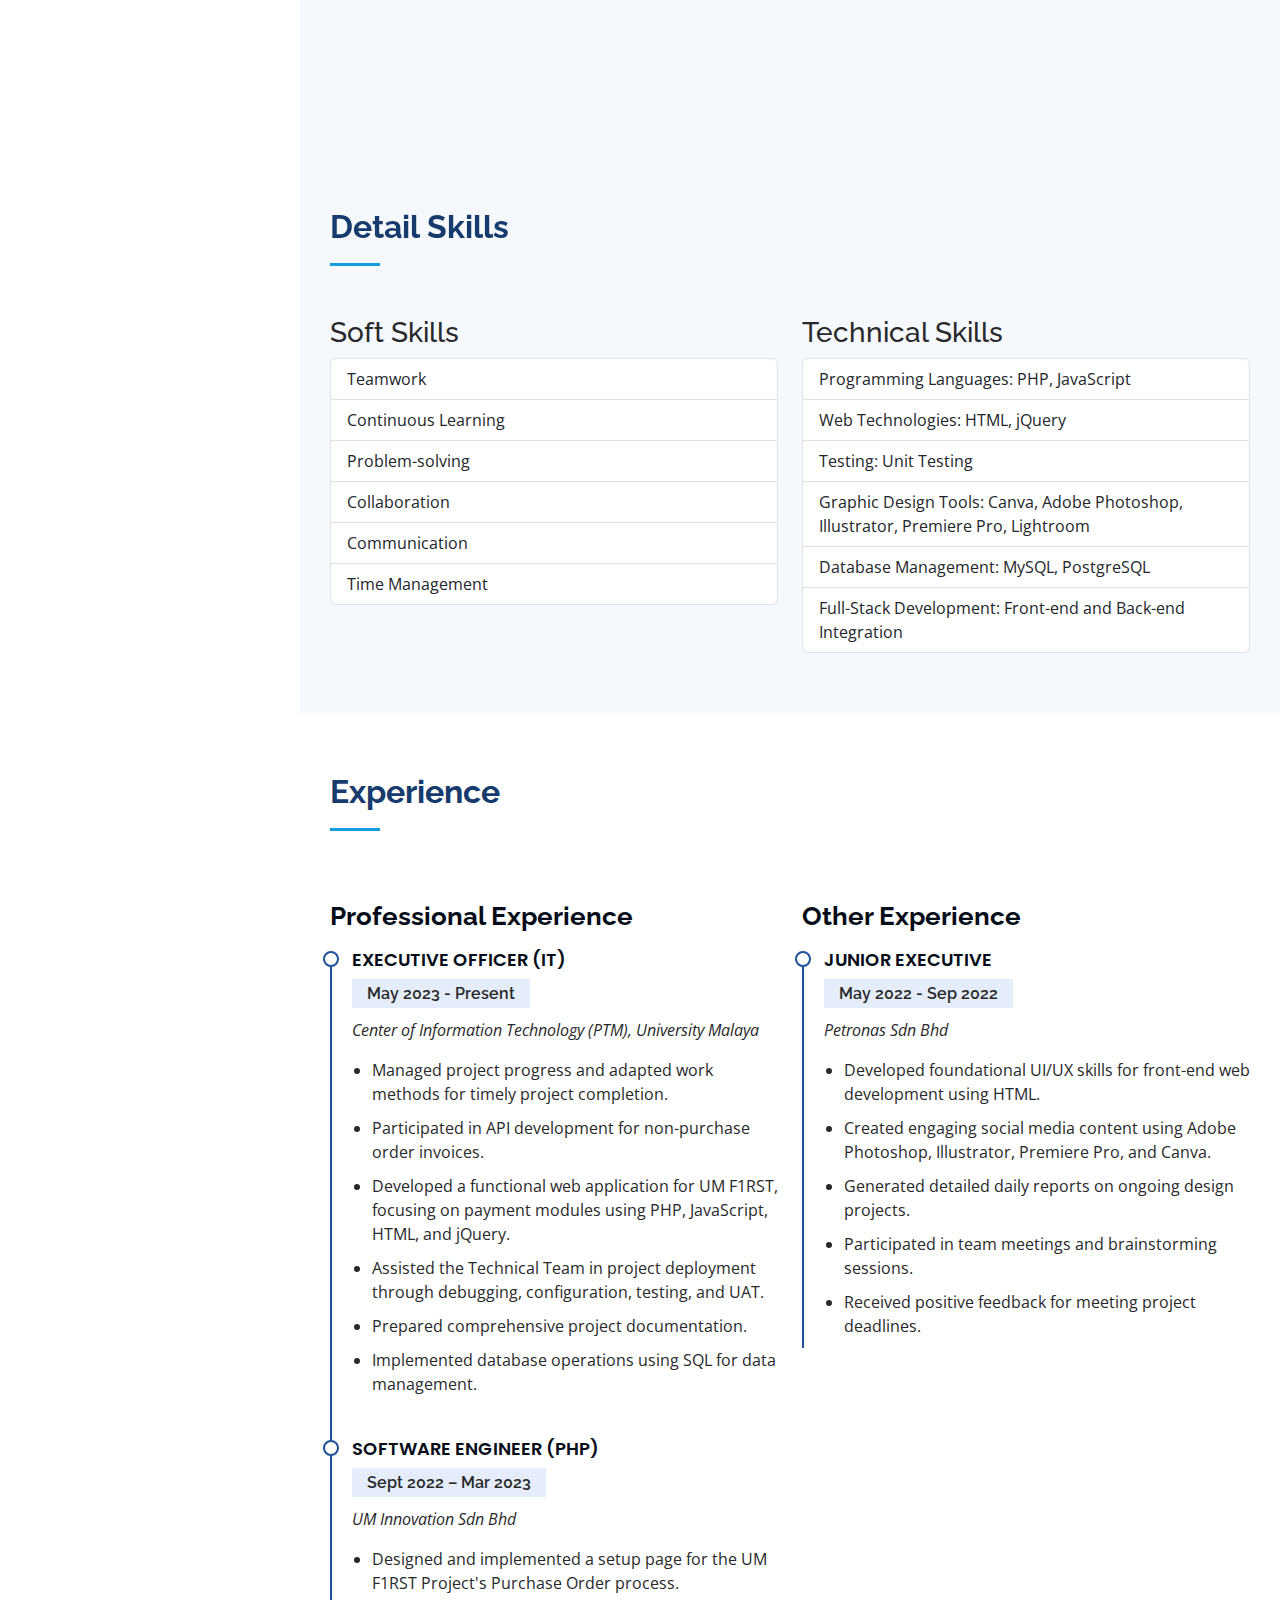
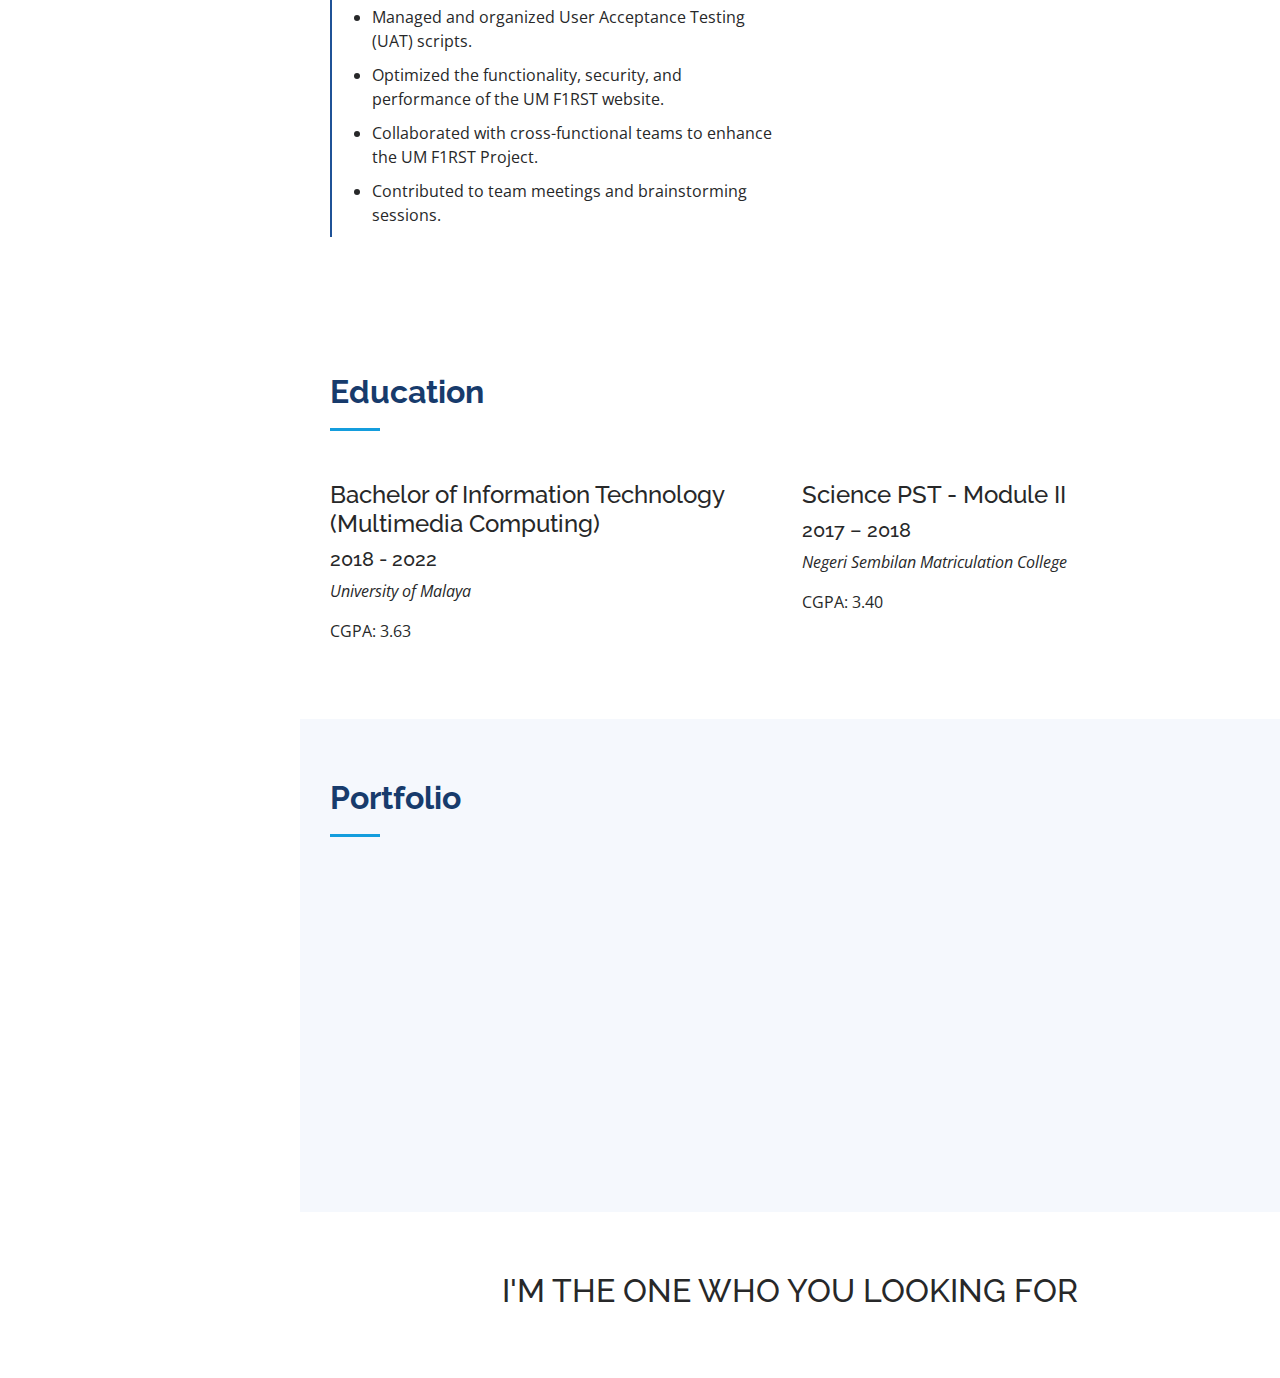
==== commit 79d6e174: "ok" ====
--- a/index.html
+++ b/index.html
@@ -62,8 +62,6 @@
           <li><a href="#about" class="nav-link scrollto"><i class="bx bx-user"></i> <span>About</span></a></li>
           <li><a href="#resume" class="nav-link scrollto"><i class="bx bx-file-blank"></i> <span>Resume</span></a></li>
           <li><a href="#portfolio" class="nav-link scrollto"><i class="bx bx-book-content"></i> <span>Portfolio</span></a></li>
-          <li><a href="#services" class="nav-link scrollto"><i class="bx bx-server"></i> <span>Services</span></a></li>
-          <li><a href="#contact" class="nav-link scrollto"><i class="bx bx-envelope"></i> <span>Contact</span></a></li>
         </ul>
       </nav><!-- .nav-menu -->
     </div>
@@ -73,7 +71,7 @@
   <section id="hero" class="d-flex flex-column justify-content-center align-items-center">
     <div class="hero-container" data-aos="fade-in">
       <h1>Hazwan Haziq</h1>
-      <p>I'm <span class="typed" data-typed-items="Developer, Programmer, Smart, Handsome"></span></p>
+      <p>I'm <span class="typed" data-typed-items="Developer, Programmer, Designer, Problem Solver"></span></p>
     </div>
   </section><!-- End Hero -->
 
@@ -401,7 +399,7 @@
     <section id="services" class="services">
       <div class="container">
 
-        <div class="section-title text-center">
+        <div class="section-title2 text-center">
           <h2>I'M THE ONE WHO YOU LOOKING FOR </h2>
         </div>
 
--- a/assets/css/style.css
+++ b/assets/css/style.css
@@ -339,6 +339,17 @@
   left: 0;
 }
 
+.section-title2 h2::after {
+  content: "";
+  position: absolute;
+  display: block;
+  width: 50px;
+  height: 3px;
+  background: #149ddd;
+  bottom: 0;
+  left: 50%;
+}
+
 .section-title p {
   margin-bottom: 0;
 }
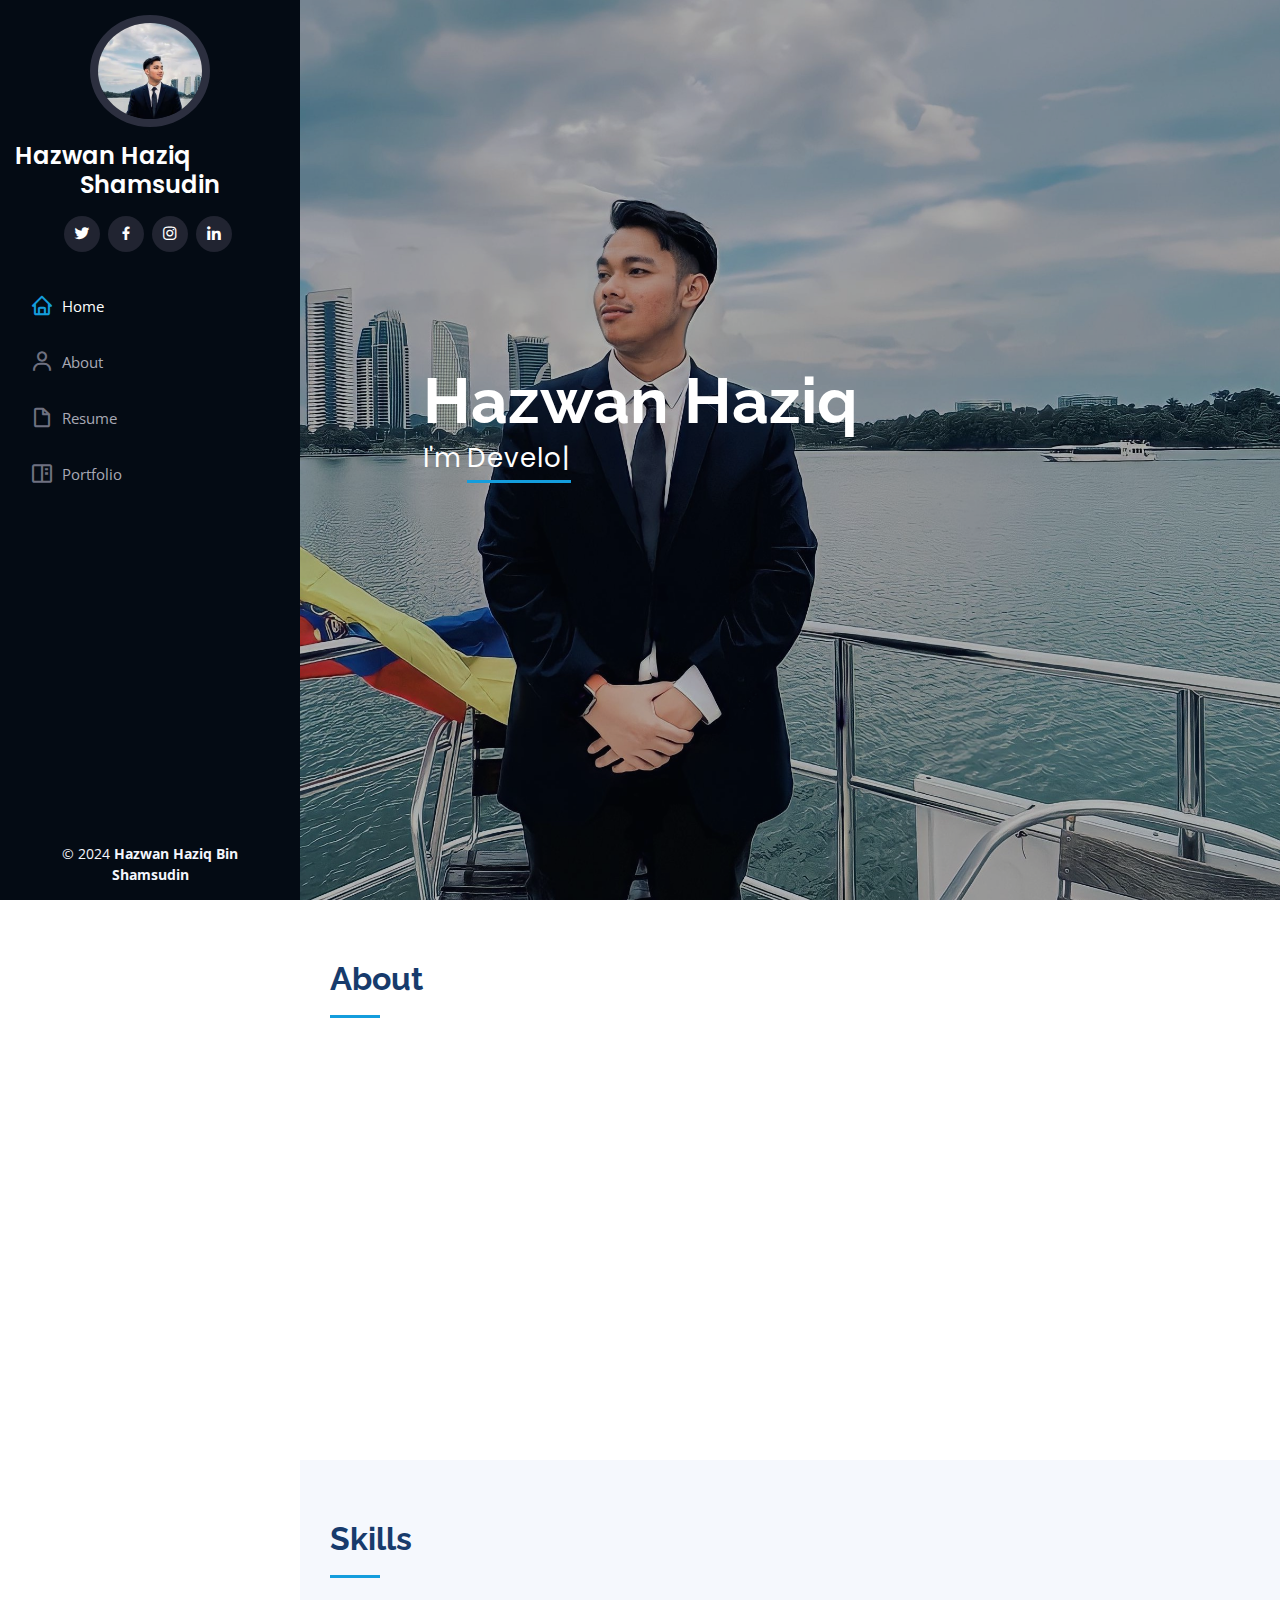
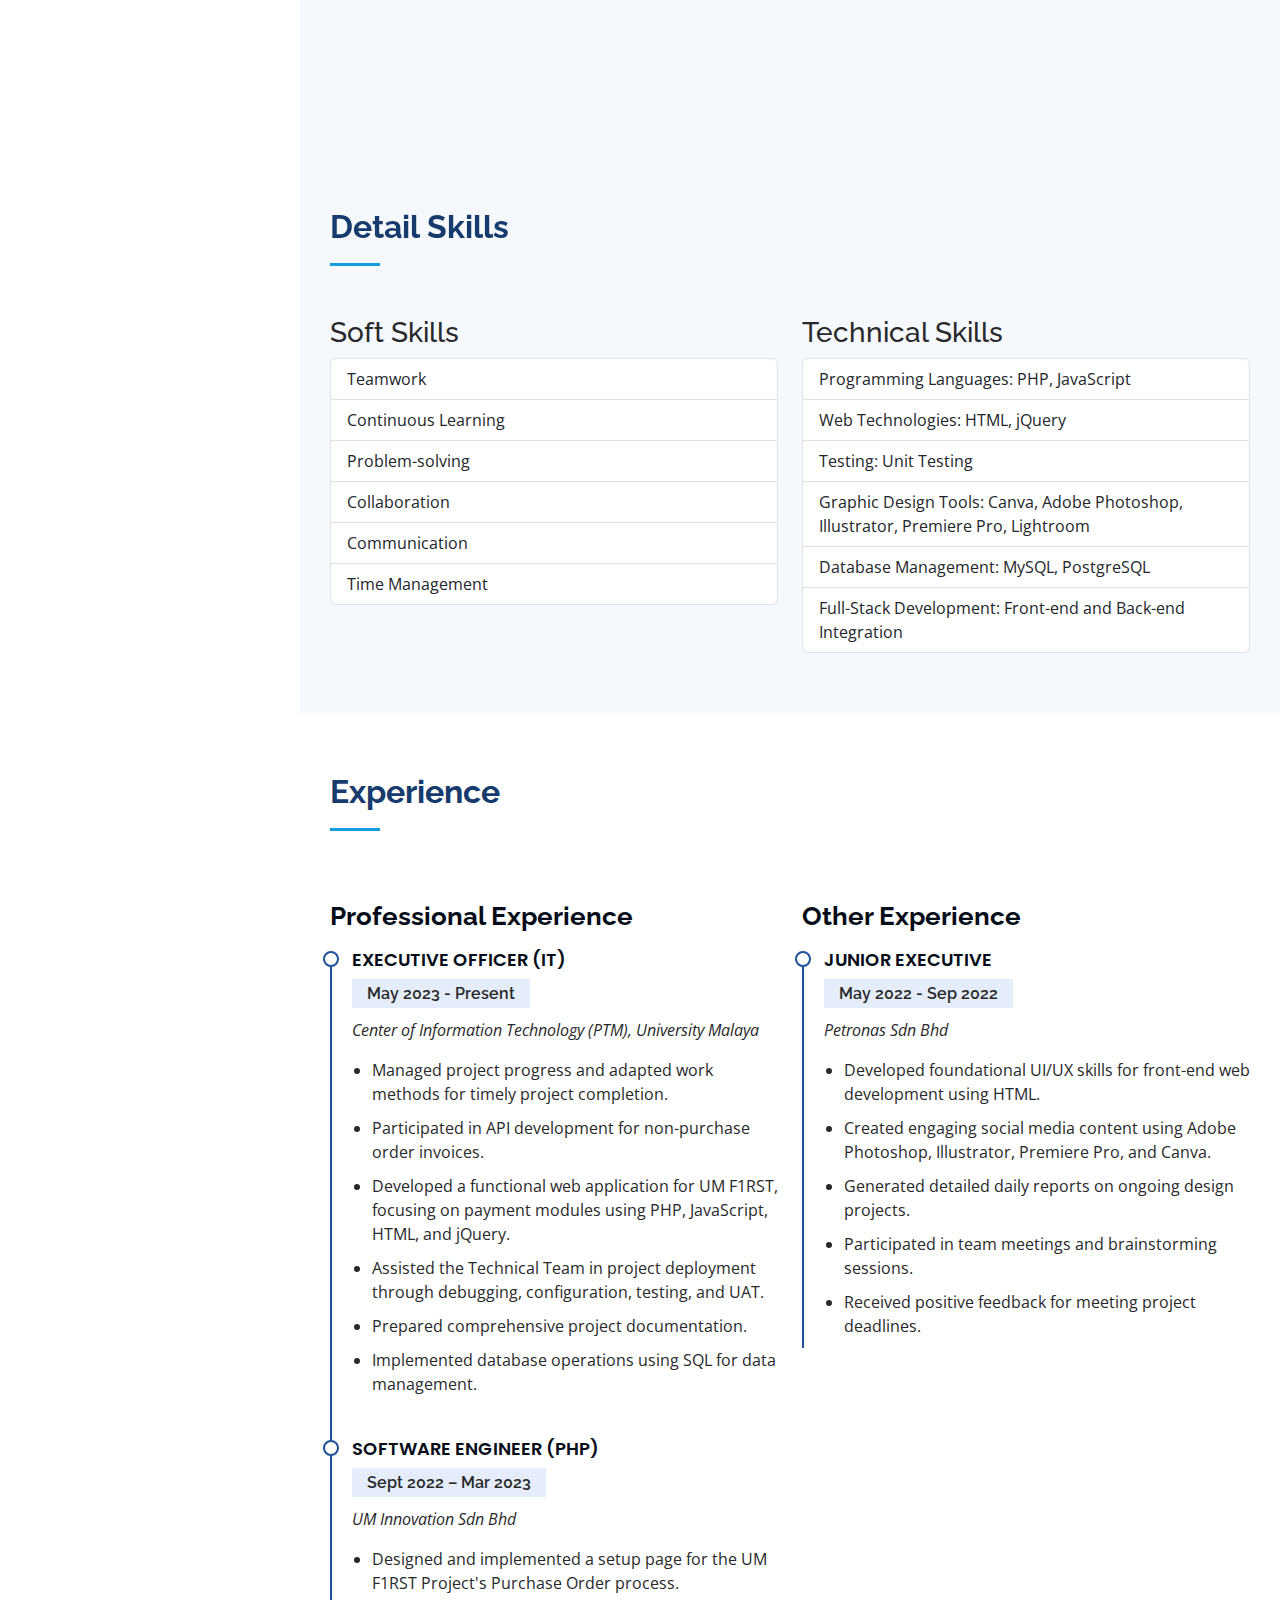
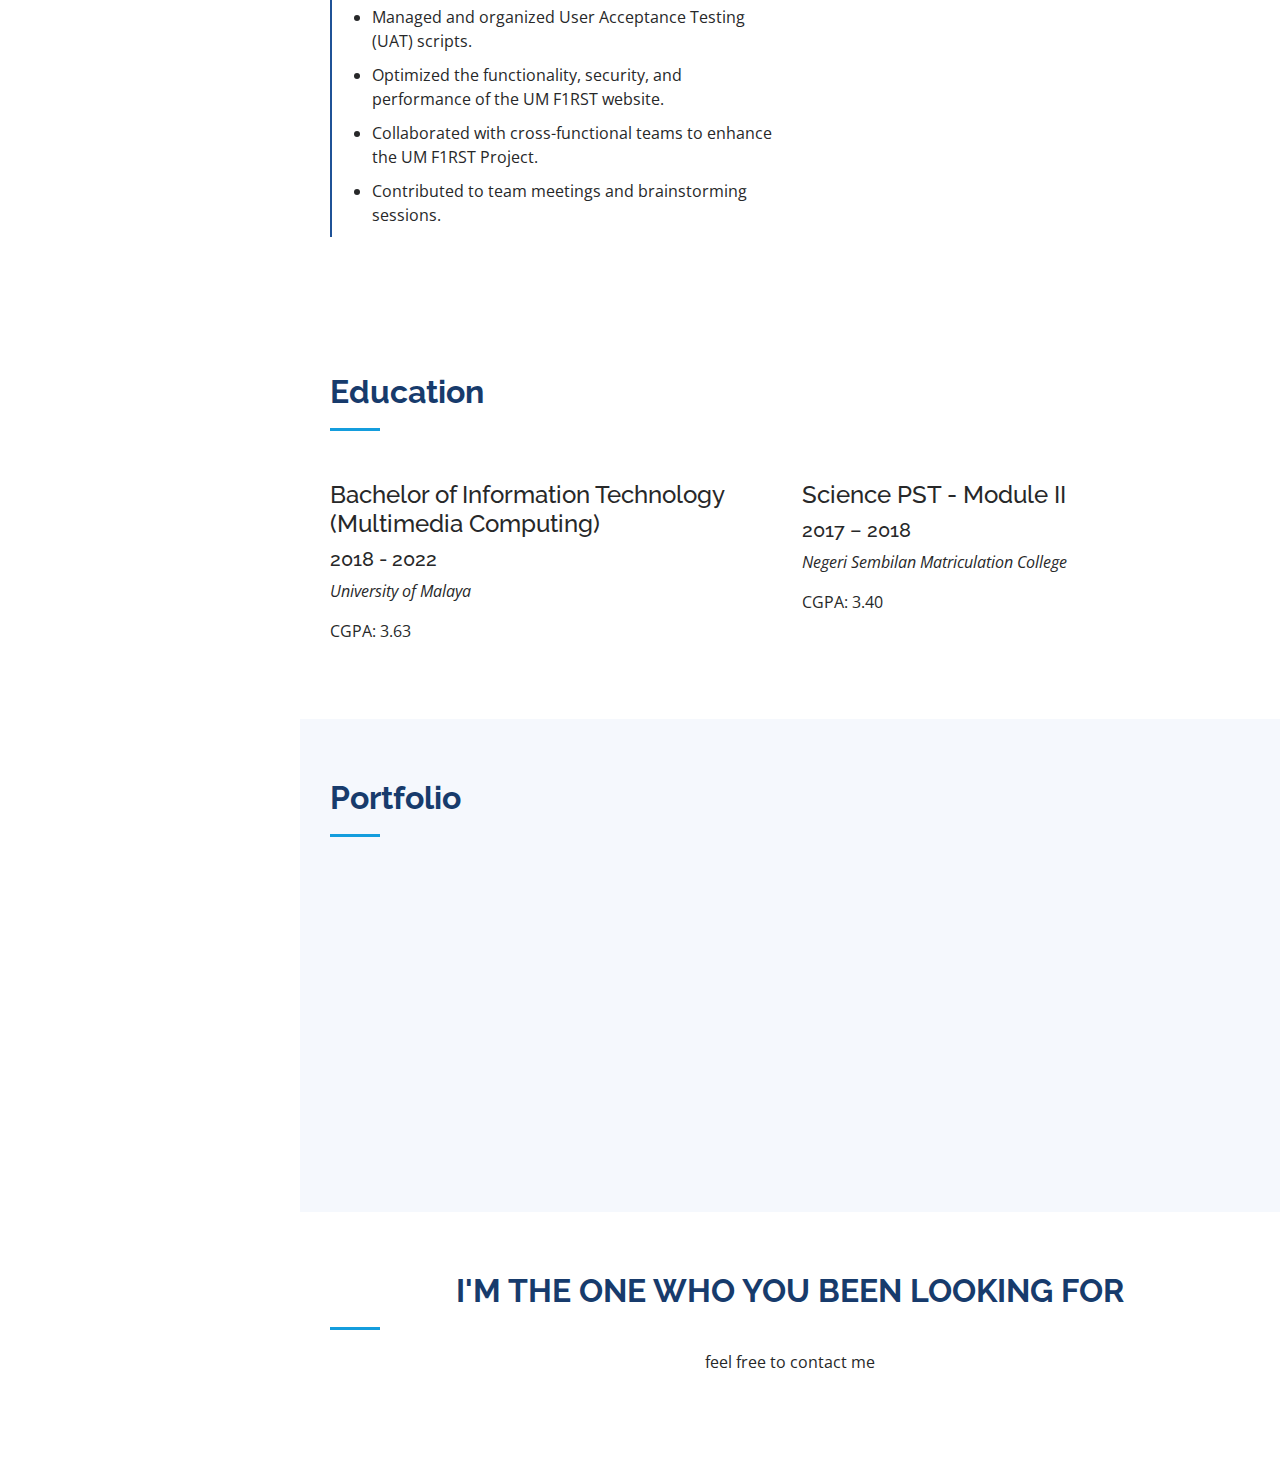
==== commit 16231d45: "hantar" ====
--- a/index.html
+++ b/index.html
@@ -399,8 +399,9 @@
     <section id="services" class="services">
       <div class="container">
 
-        <div class="section-title2 text-center">
-          <h2>I'M THE ONE WHO YOU LOOKING FOR </h2>
+        <div class="section-title text-center">
+          <h2>I'M THE ONE WHO YOU BEEN LOOKING FOR </h2>
+          <p>feel free to contact me</p>
         </div>
 
       </div>
--- a/assets/css/style.css
+++ b/assets/css/style.css
@@ -339,17 +339,6 @@
   left: 0;
 }
 
-.section-title2 h2::after {
-  content: "";
-  position: absolute;
-  display: block;
-  width: 50px;
-  height: 3px;
-  background: #149ddd;
-  bottom: 0;
-  left: 50%;
-}
-
 .section-title p {
   margin-bottom: 0;
 }
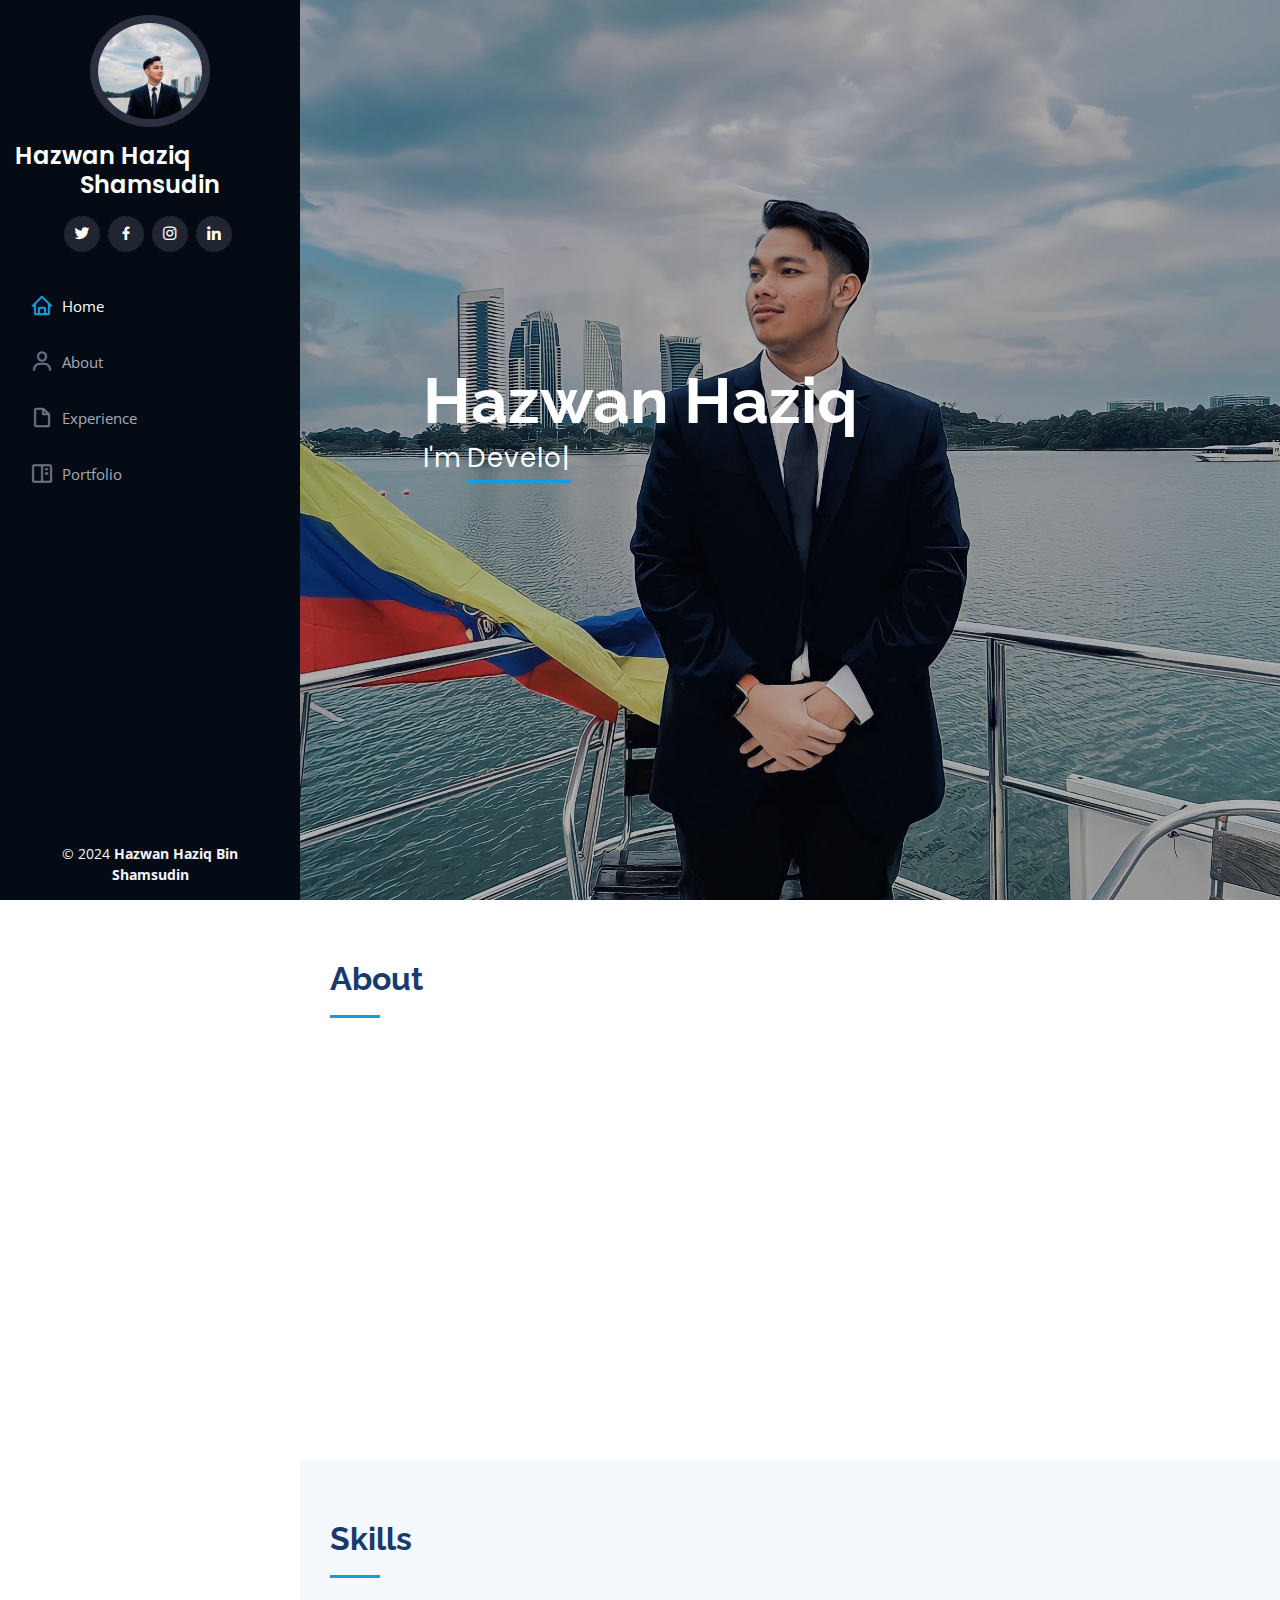
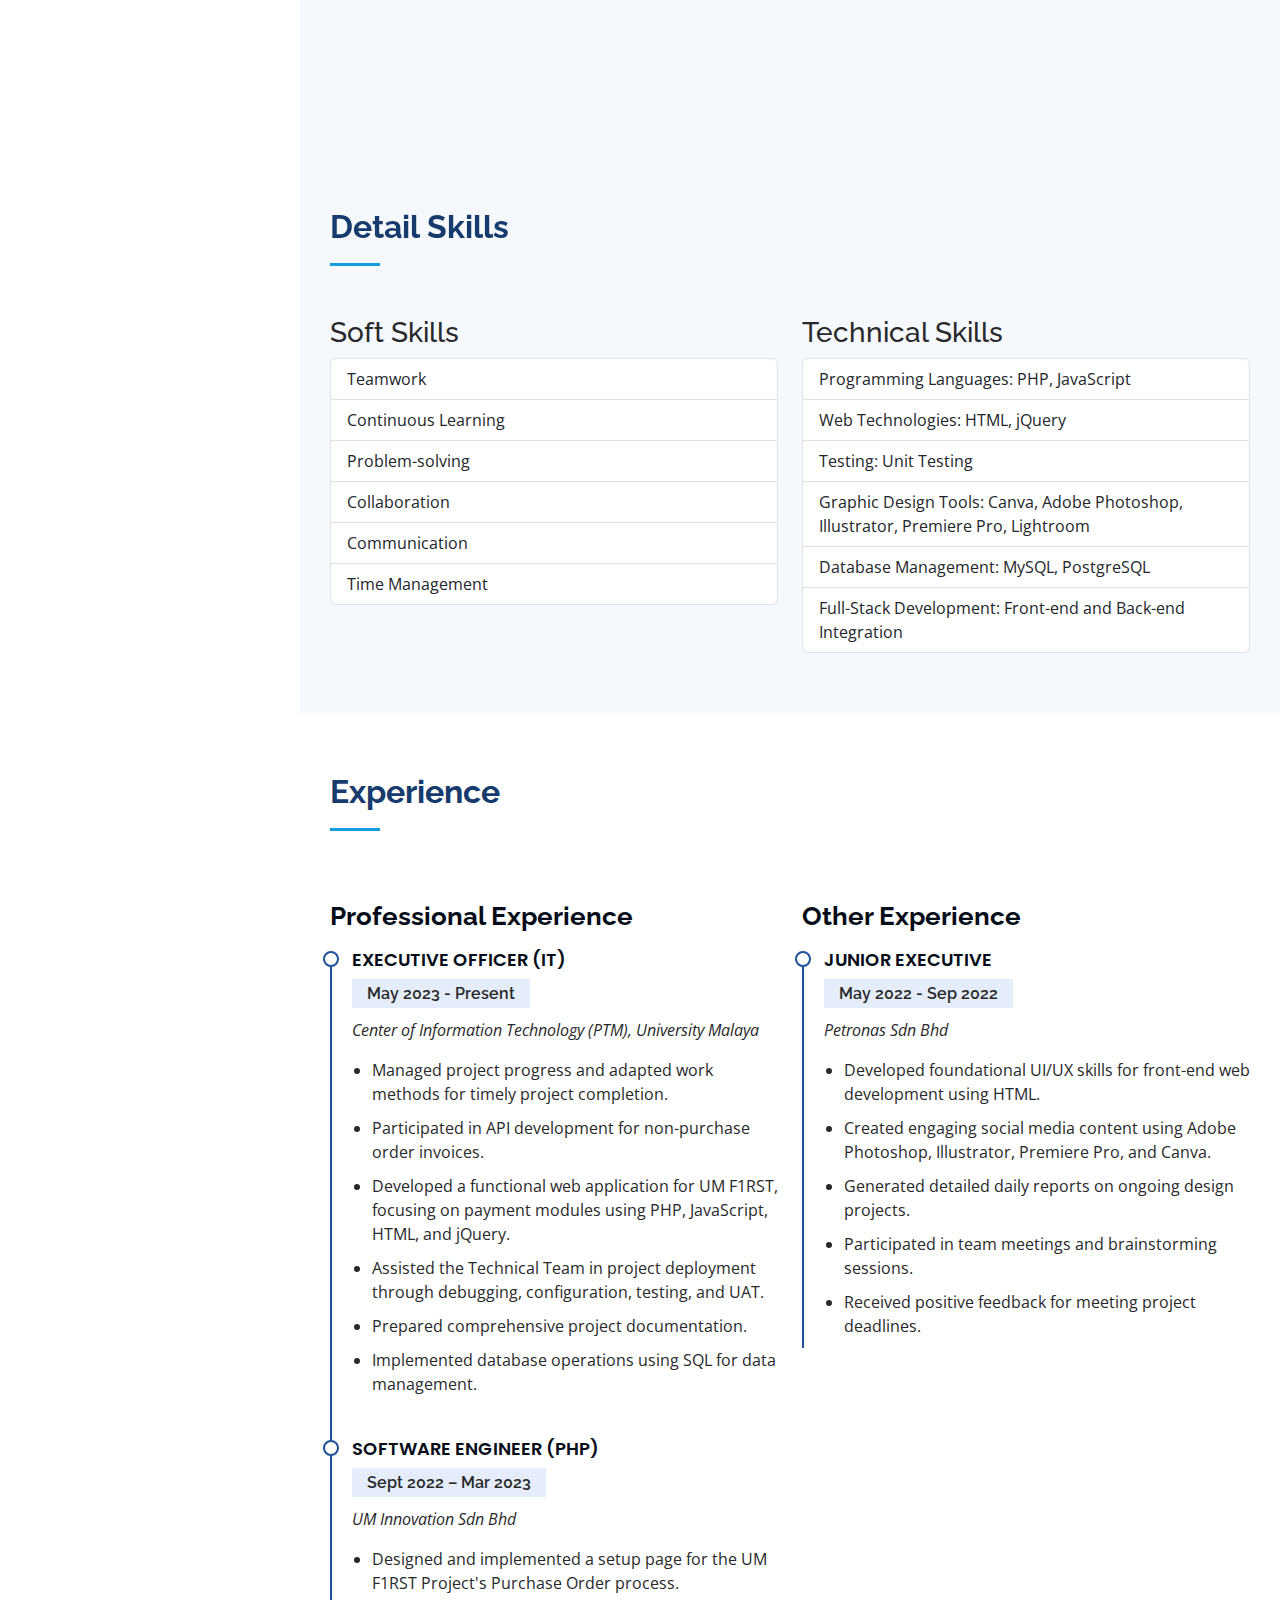
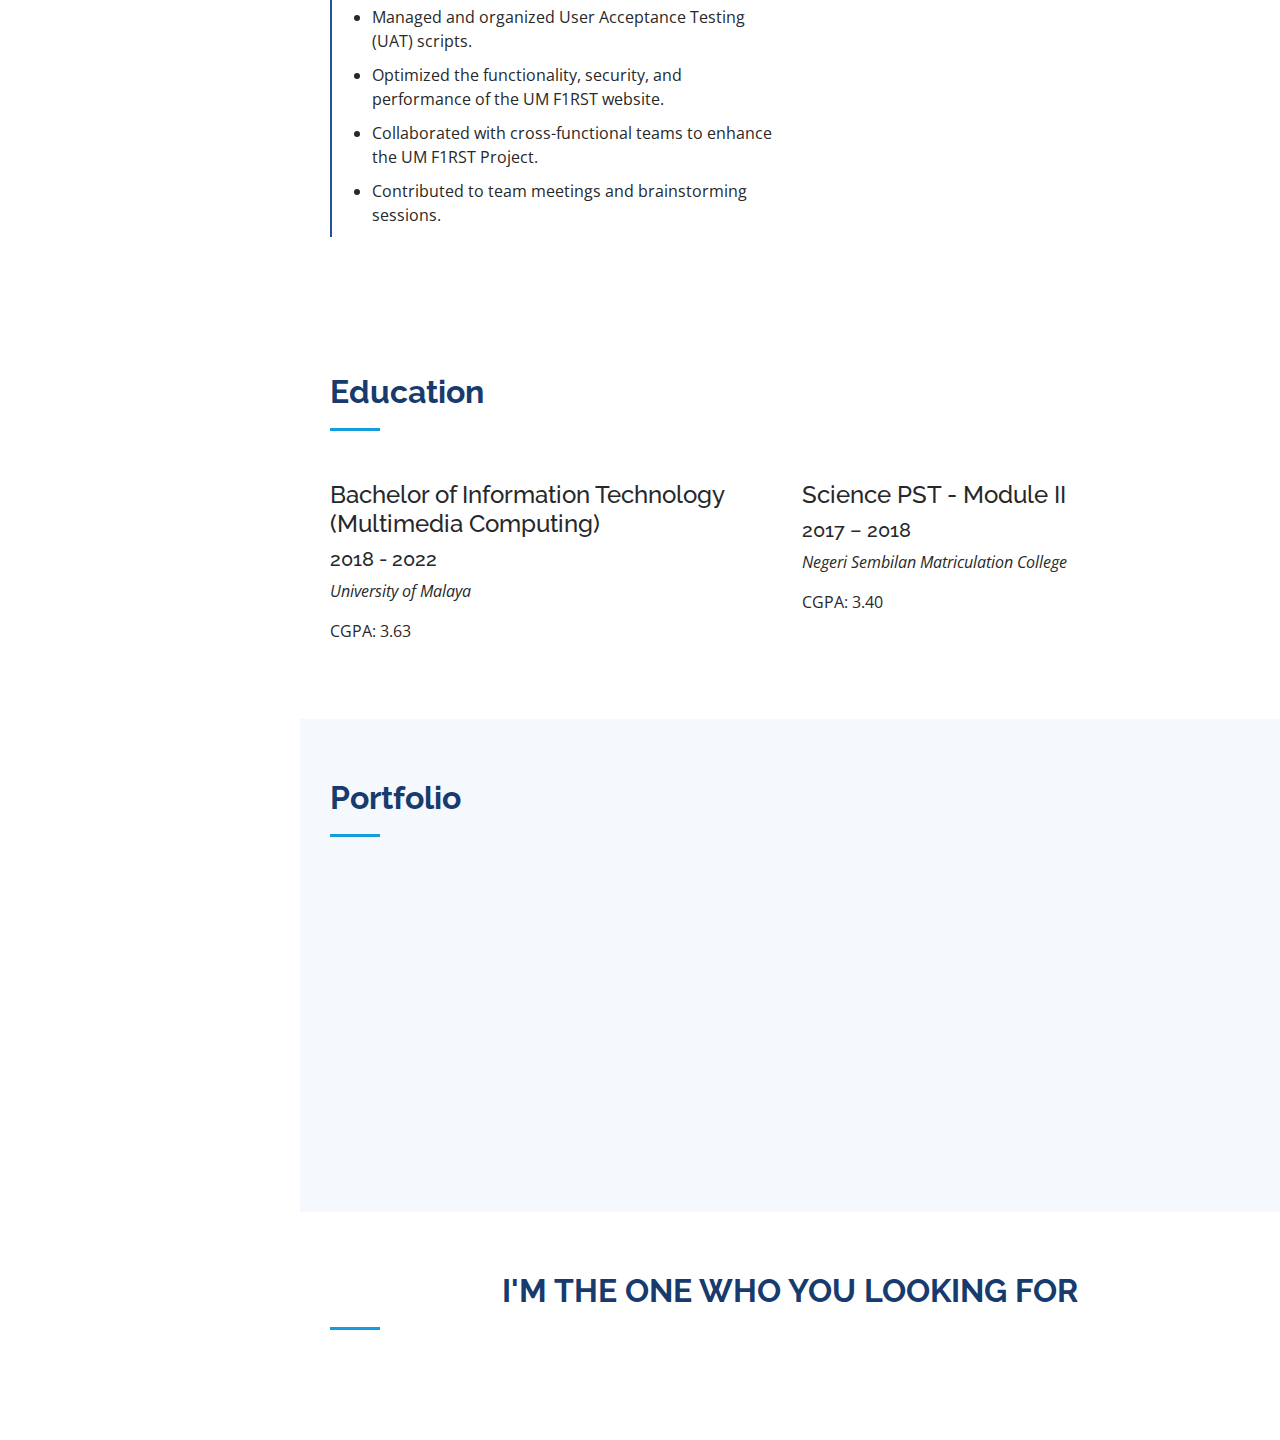
==== commit 755a1207: "update" ====
--- a/index.html
+++ b/index.html
@@ -60,7 +60,7 @@
         <ul>
           <li><a href="#hero" class="nav-link scrollto active"><i class="bx bx-home"></i> <span>Home</span></a></li>
           <li><a href="#about" class="nav-link scrollto"><i class="bx bx-user"></i> <span>About</span></a></li>
-          <li><a href="#resume" class="nav-link scrollto"><i class="bx bx-file-blank"></i> <span>Resume</span></a></li>
+          <li><a href="#experience" class="nav-link scrollto"><i class="bx bx-file-blank"></i> <span>Experience</span></a></li>
           <li><a href="#portfolio" class="nav-link scrollto"><i class="bx bx-book-content"></i> <span>Portfolio</span></a></li>
         </ul>
       </nav><!-- .nav-menu -->
@@ -261,7 +261,7 @@
       </div>
     </section><!-- End Skills Section -->
 
-    <!-- ======= Resume Section ======= -->
+    <!-- ======= experience Section ======= -->
     <section id="experience" class="resume">
       <div class="container">
         <div class="section-title">
@@ -400,8 +400,7 @@
       <div class="container">
 
         <div class="section-title text-center">
-          <h2>I'M THE ONE WHO YOU BEEN LOOKING FOR </h2>
-          <p>feel free to contact me</p>
+          <h2>I'M THE ONE WHO YOU LOOKING FOR </h2>
         </div>
 
       </div>
